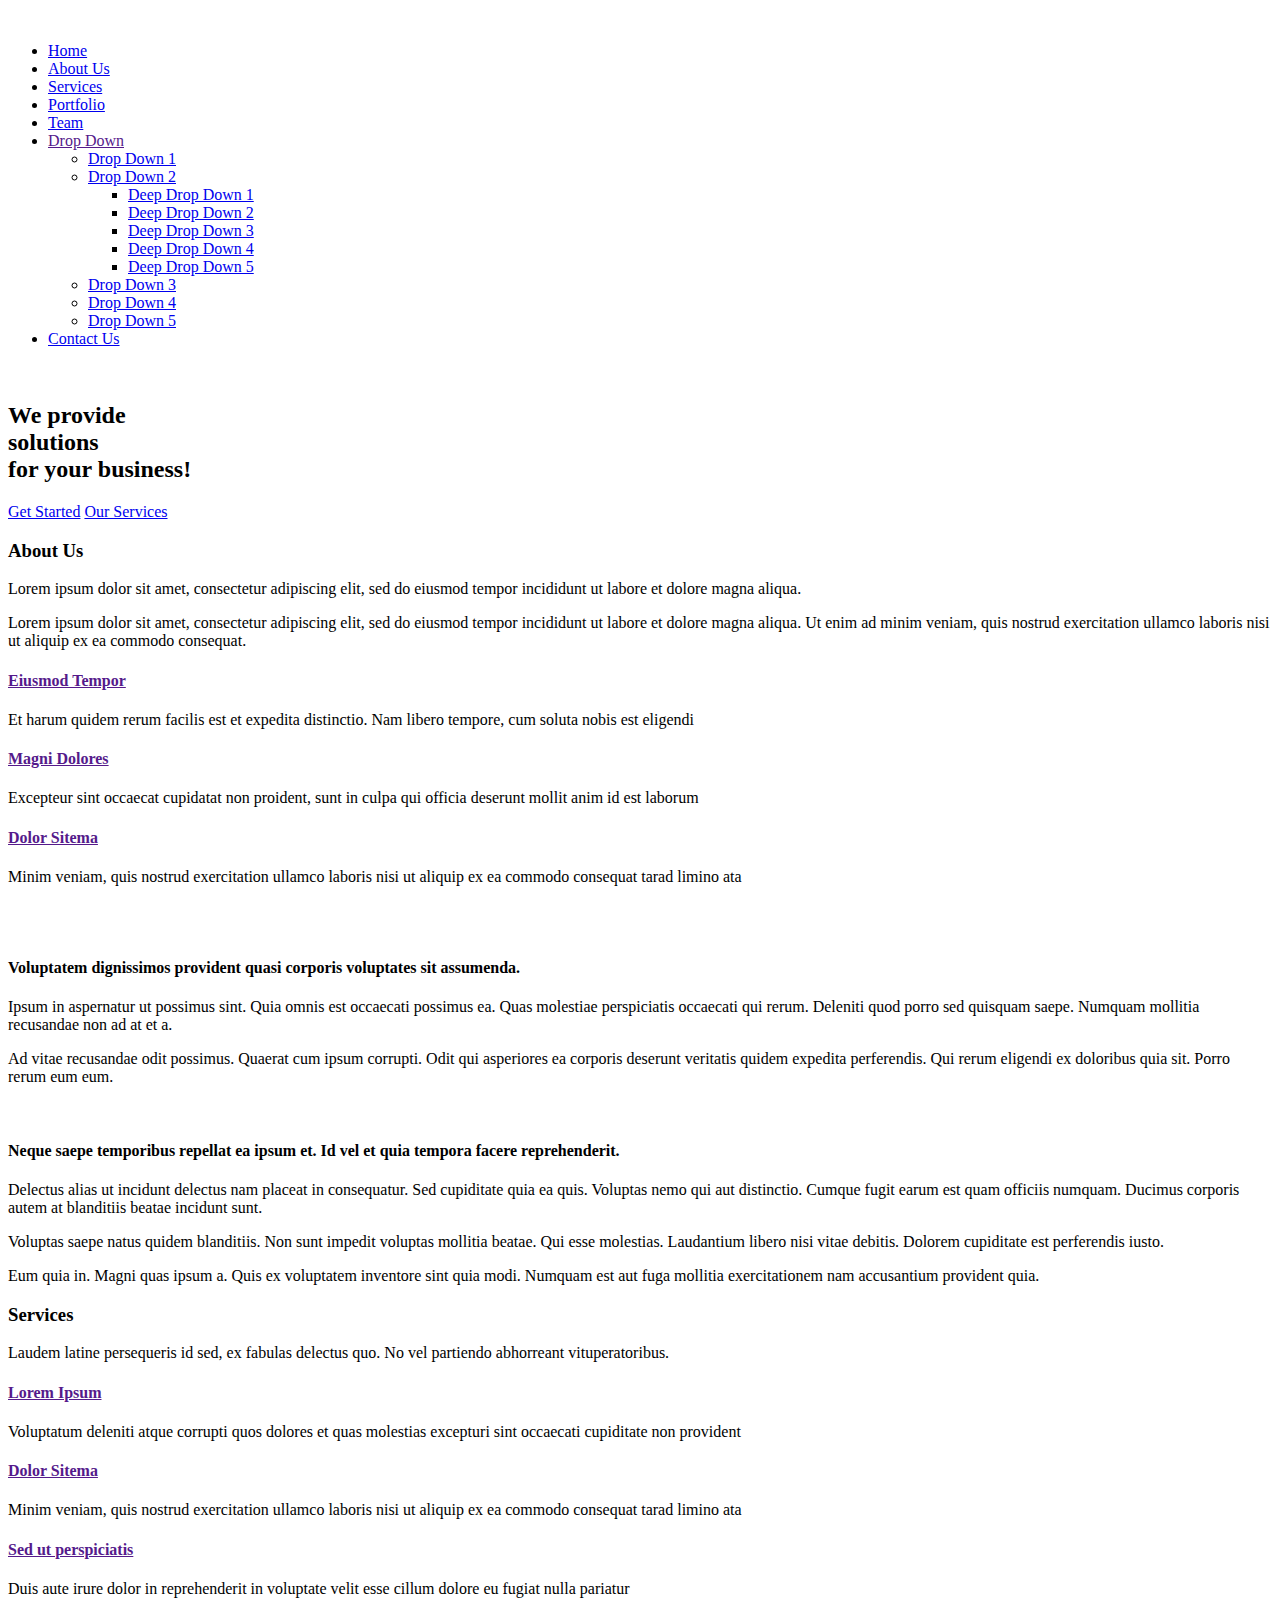
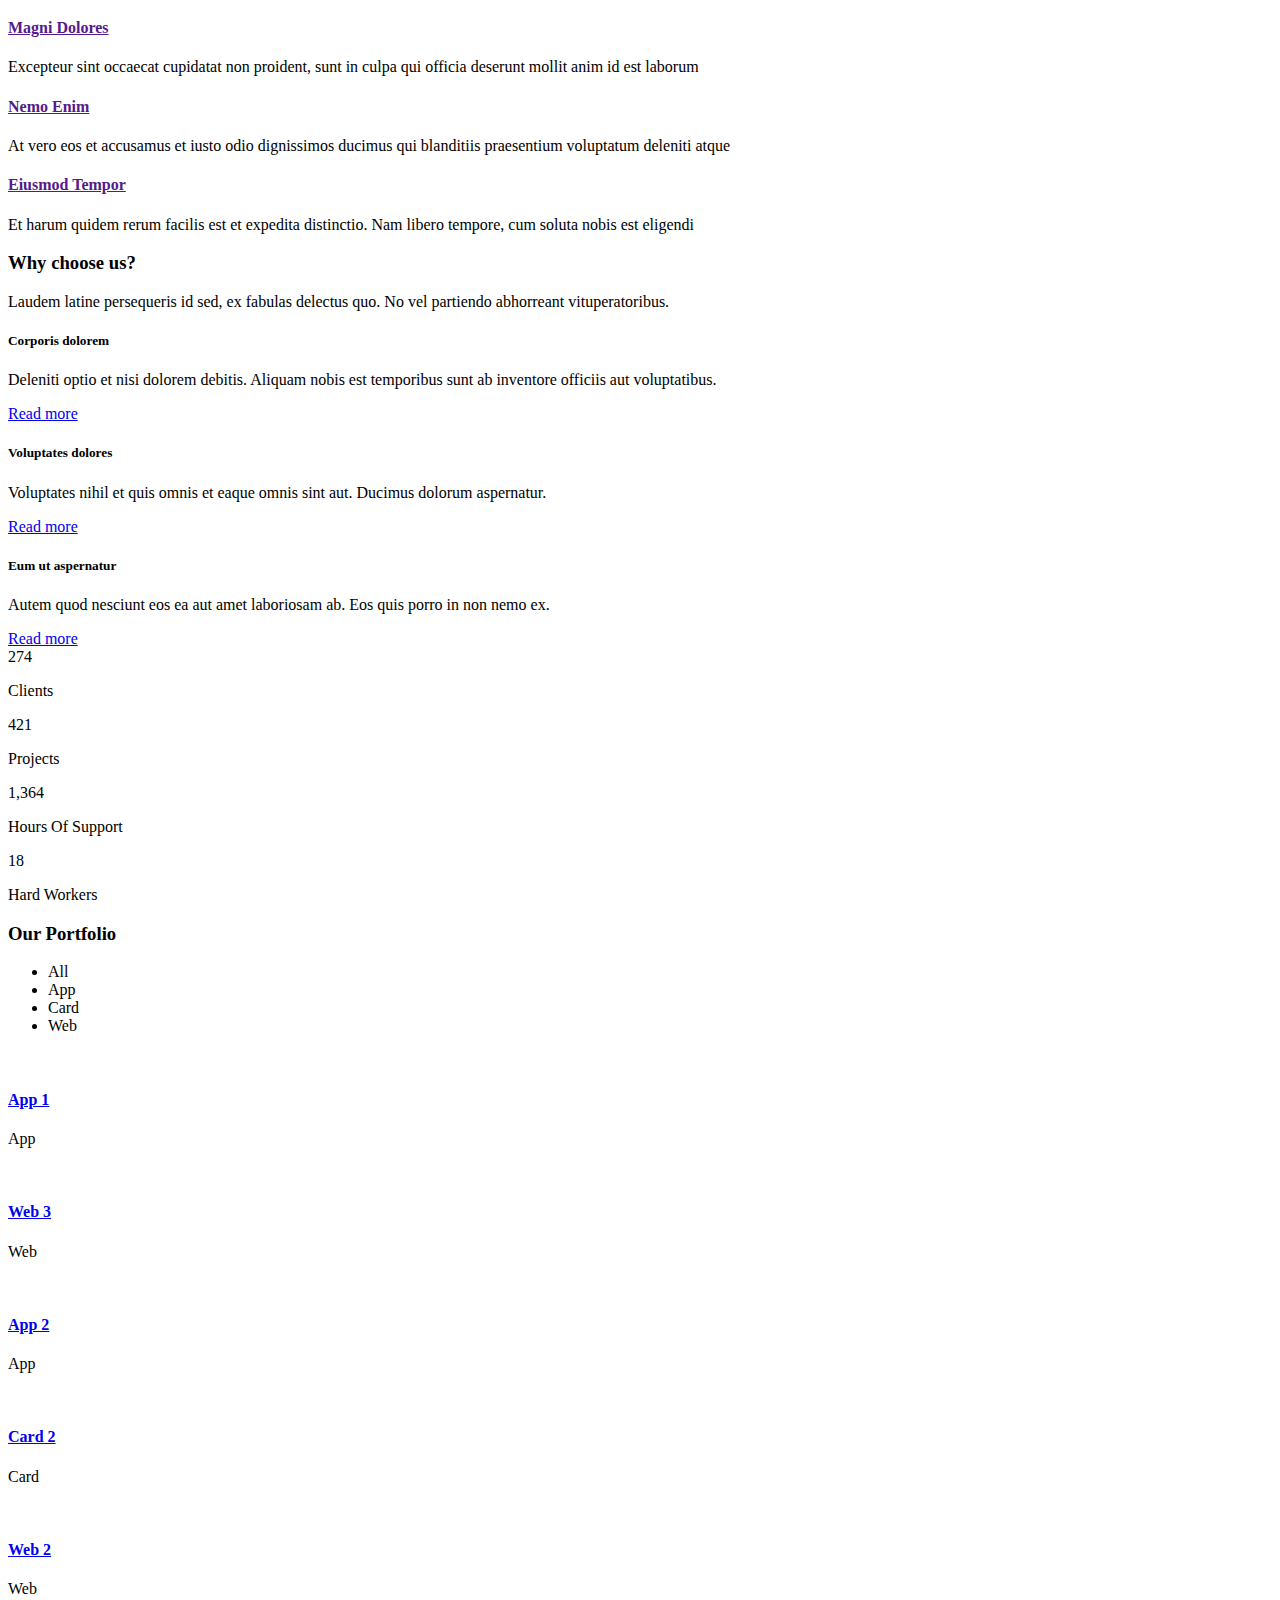
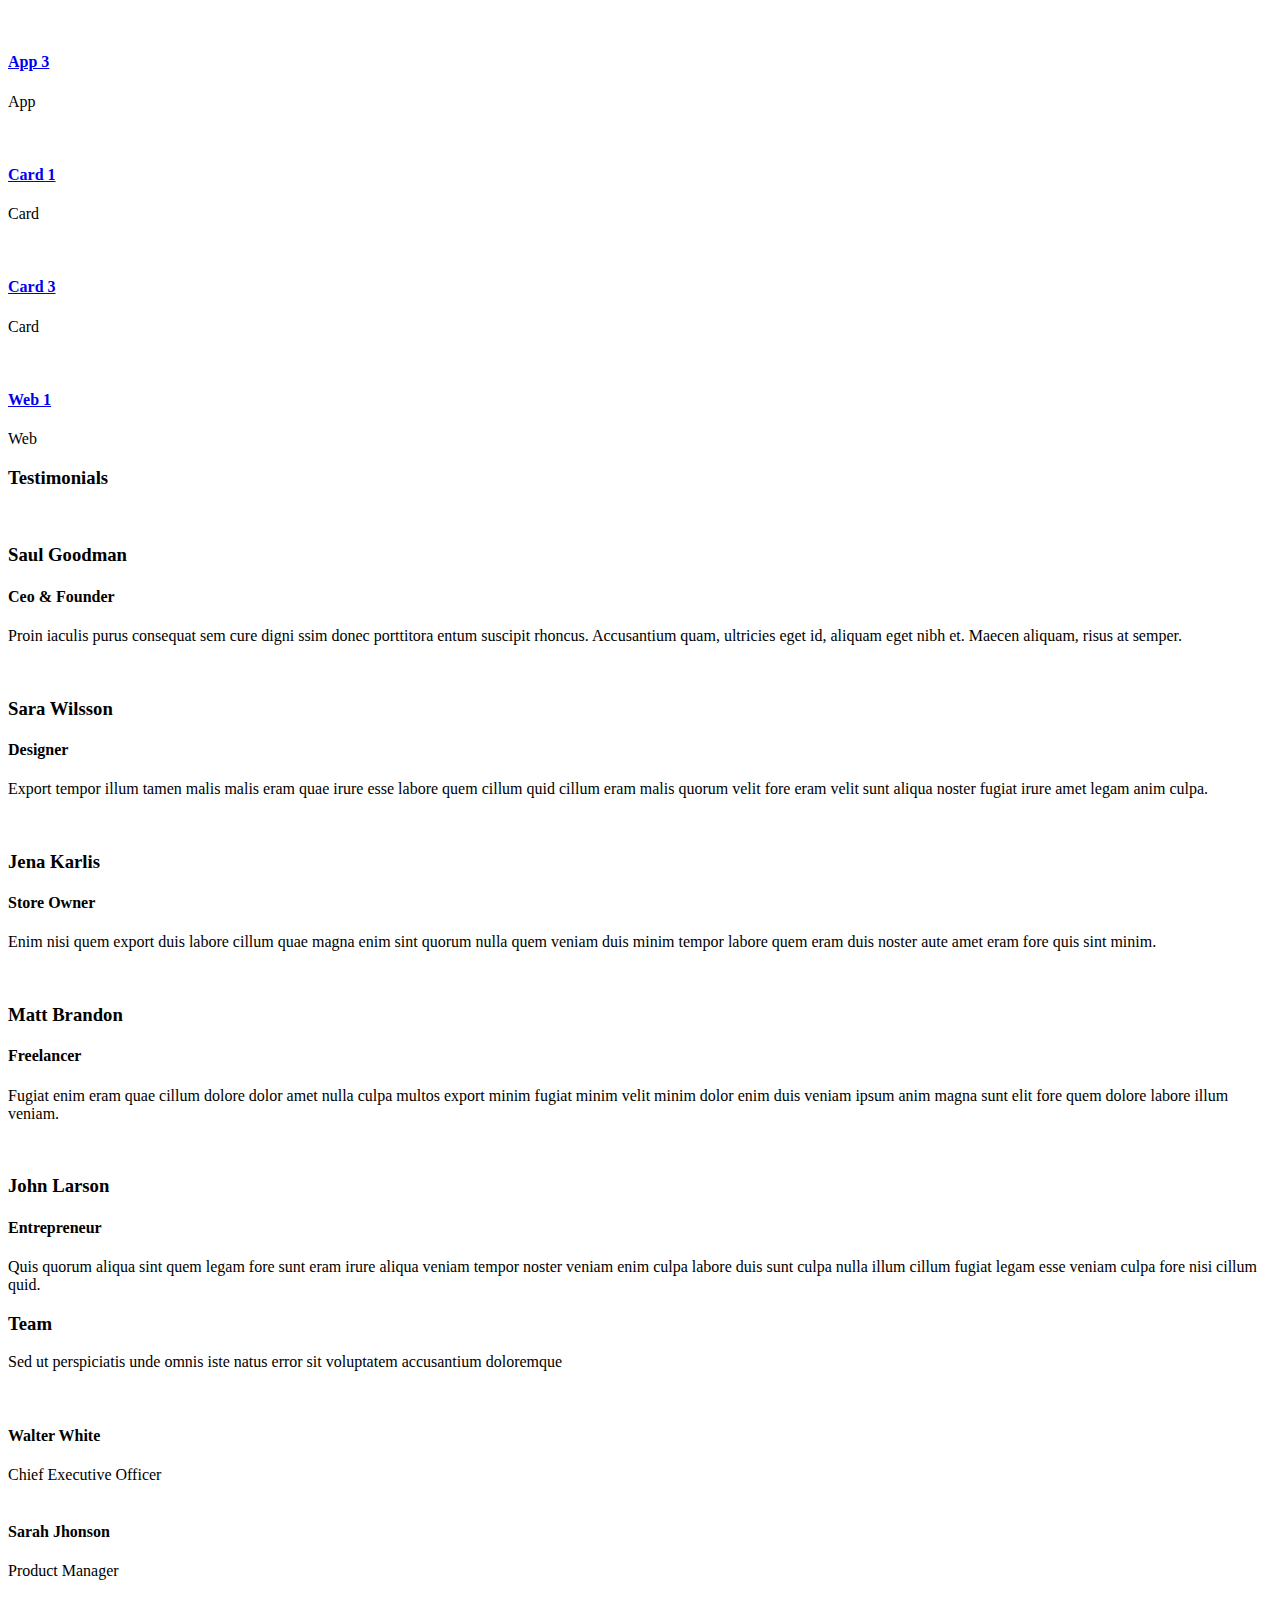
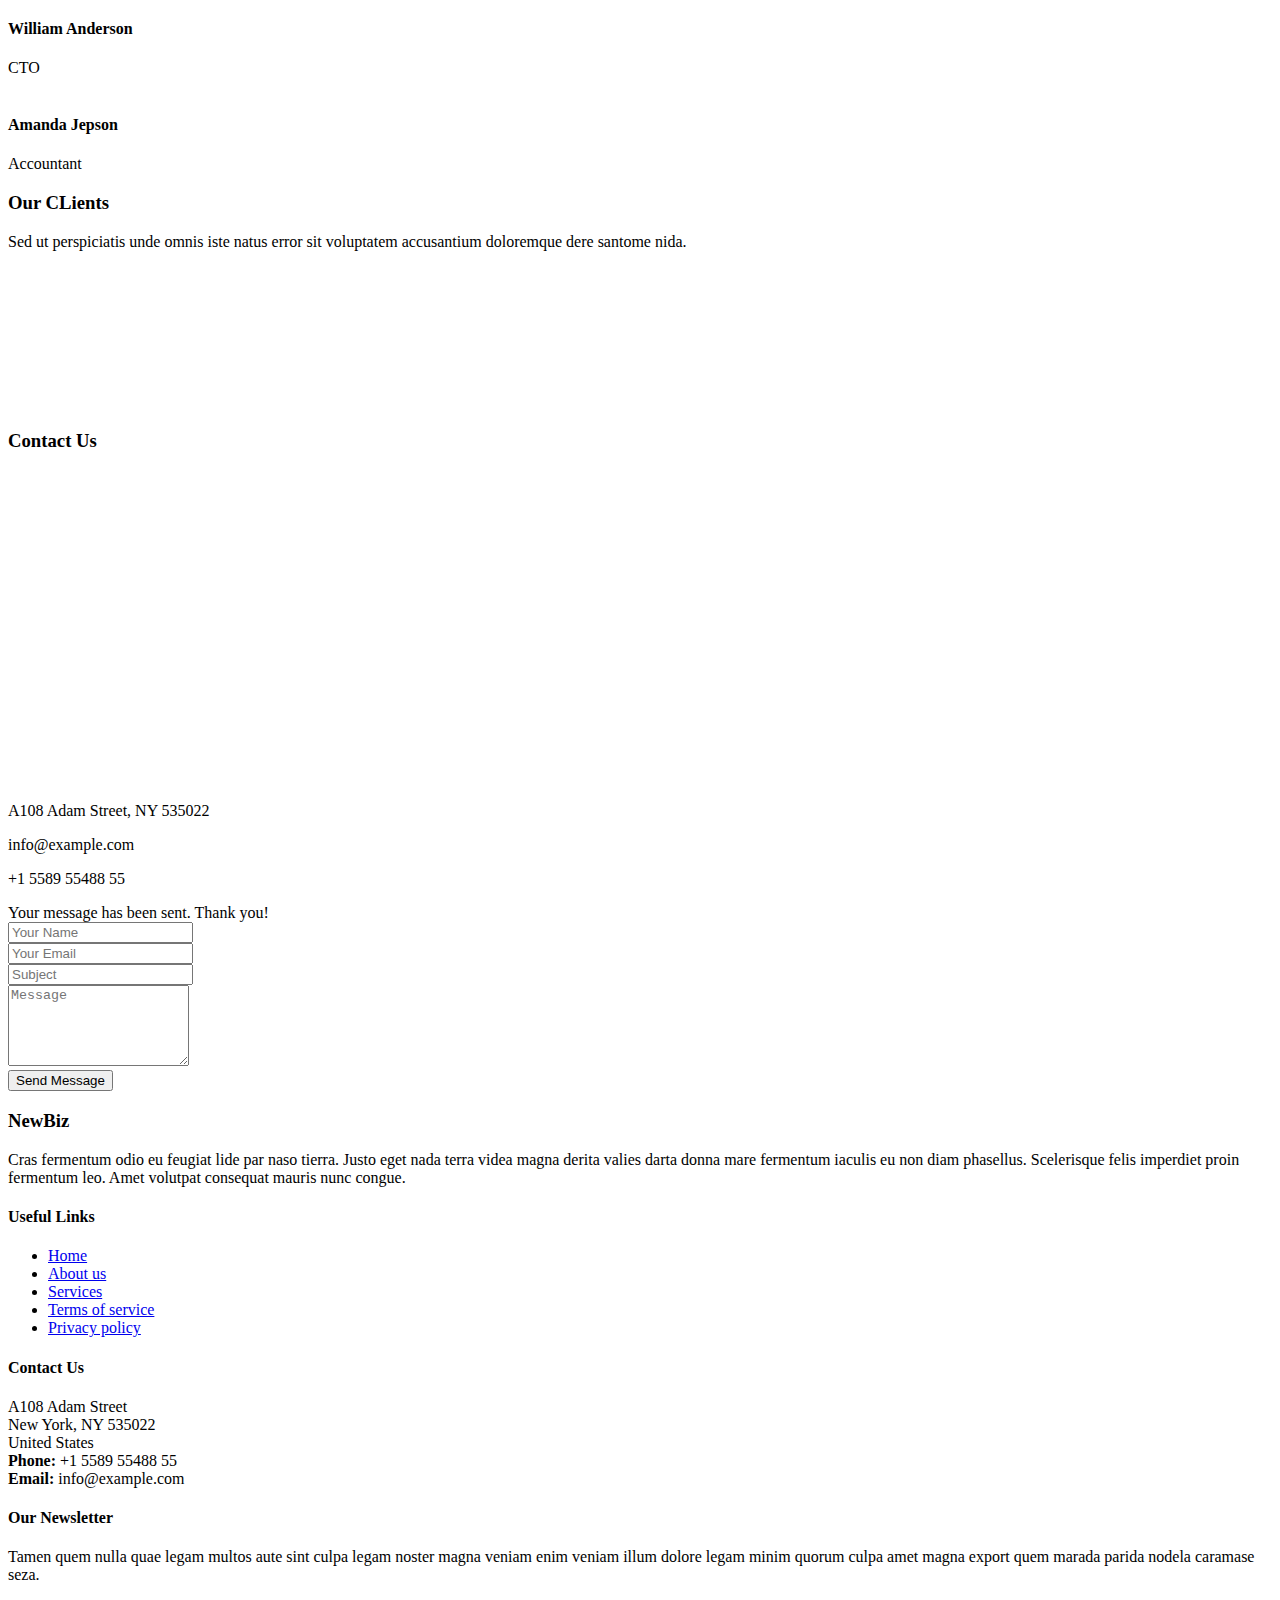
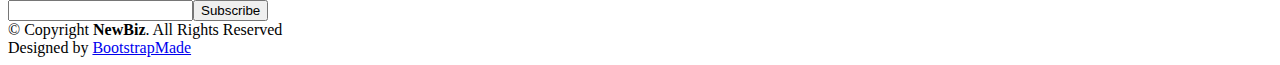
==== index.html @ a24a8873 "first commit" ====
<!DOCTYPE html>
<html lang="en">
<head>
  <meta charset="utf-8">
  <title>NewBiz Bootstrap Template</title>
  <meta content="width=device-width, initial-scale=1.0" name="viewport">
  <meta content="" name="keywords">
  <meta content="" name="description">

  <!-- Favicons -->
  <link href="img/favicon.png" rel="icon">
  <link href="img/apple-touch-icon.png" rel="apple-touch-icon">

  <!-- Google Fonts -->
  <link href="https://fonts.googleapis.com/css?family=Open+Sans:300,300i,400,400i,700,700i|Montserrat:300,400,500,700" rel="stylesheet">

  <!-- Bootstrap CSS File -->
  <link href="lib/bootstrap/css/bootstrap.min.css" rel="stylesheet">

  <!-- Libraries CSS Files -->
  <link href="lib/font-awesome/css/font-awesome.min.css" rel="stylesheet">
  <link href="lib/animate/animate.min.css" rel="stylesheet">
  <link href="lib/ionicons/css/ionicons.min.css" rel="stylesheet">
  <link href="lib/owlcarousel/assets/owl.carousel.min.css" rel="stylesheet">
  <link href="lib/lightbox/css/lightbox.min.css" rel="stylesheet">

  <!-- Main Stylesheet File -->
  <link href="css/style.css" rel="stylesheet">

  <!-- =======================================================
    Theme Name: NewBiz
    Theme URL: https://bootstrapmade.com/newbiz-bootstrap-business-template/
    Author: BootstrapMade.com
    License: https://bootstrapmade.com/license/
  ======================================================= -->
</head>

<body>

  <!--==========================
  Header
  ============================-->
  <header id="header" class="fixed-top">
    <div class="container">

      <div class="logo float-left">
        <!-- Uncomment below if you prefer to use an image logo -->
        <!-- <h1 class="text-light"><a href="#header"><span>NewBiz</span></a></h1> -->
        <a href="#intro" class="scrollto"><img src="img/logo.png" alt="" class="img-fluid"></a>
      </div>

      <nav class="main-nav float-right d-none d-lg-block">
        <ul>
          <li class="active"><a href="#intro">Home</a></li>
          <li><a href="#about">About Us</a></li>
          <li><a href="#services">Services</a></li>
          <li><a href="#portfolio">Portfolio</a></li>
          <li><a href="#team">Team</a></li>
          <li class="drop-down"><a href="">Drop Down</a>
            <ul>
              <li><a href="#">Drop Down 1</a></li>
              <li class="drop-down"><a href="#">Drop Down 2</a>
                <ul>
                  <li><a href="#">Deep Drop Down 1</a></li>
                  <li><a href="#">Deep Drop Down 2</a></li>
                  <li><a href="#">Deep Drop Down 3</a></li>
                  <li><a href="#">Deep Drop Down 4</a></li>
                  <li><a href="#">Deep Drop Down 5</a></li>
                </ul>
              </li>
              <li><a href="#">Drop Down 3</a></li>
              <li><a href="#">Drop Down 4</a></li>
              <li><a href="#">Drop Down 5</a></li>
            </ul>
          </li>
          <li><a href="#contact">Contact Us</a></li>
        </ul>
      </nav><!-- .main-nav -->
      
    </div>
  </header><!-- #header -->

  <!--==========================
    Intro Section
  ============================-->
  <section id="intro" class="clearfix">
    <div class="container">

      <div class="intro-img">
        <img src="img/intro-img.svg" alt="" class="img-fluid">
      </div>

      <div class="intro-info">
        <h2>We provide<br><span>solutions</span><br>for your business!</h2>
        <div>
          <a href="#about" class="btn-get-started scrollto">Get Started</a>
          <a href="#services" class="btn-services scrollto">Our Services</a>
        </div>
      </div>

    </div>
  </section><!-- #intro -->

  <main id="main">

    <!--==========================
      About Us Section
    ============================-->
    <section id="about">
      <div class="container">

        <header class="section-header">
          <h3>About Us</h3>
          <p>Lorem ipsum dolor sit amet, consectetur adipiscing elit, sed do eiusmod tempor incididunt ut labore et dolore magna aliqua.</p>
        </header>

        <div class="row about-container">

          <div class="col-lg-6 content order-lg-1 order-2">
            <p>
              Lorem ipsum dolor sit amet, consectetur adipiscing elit, sed do eiusmod tempor incididunt ut labore et dolore magna aliqua. Ut enim ad minim veniam, quis nostrud exercitation ullamco laboris nisi ut aliquip ex ea commodo consequat.
            </p>

            <div class="icon-box wow fadeInUp">
              <div class="icon"><i class="fa fa-shopping-bag"></i></div>
              <h4 class="title"><a href="">Eiusmod Tempor</a></h4>
              <p class="description">Et harum quidem rerum facilis est et expedita distinctio. Nam libero tempore, cum soluta nobis est eligendi</p>
            </div>

            <div class="icon-box wow fadeInUp" data-wow-delay="0.2s">
              <div class="icon"><i class="fa fa-photo"></i></div>
              <h4 class="title"><a href="">Magni Dolores</a></h4>
              <p class="description">Excepteur sint occaecat cupidatat non proident, sunt in culpa qui officia deserunt mollit anim id est laborum</p>
            </div>

            <div class="icon-box wow fadeInUp" data-wow-delay="0.4s">
              <div class="icon"><i class="fa fa-bar-chart"></i></div>
              <h4 class="title"><a href="">Dolor Sitema</a></h4>
              <p class="description">Minim veniam, quis nostrud exercitation ullamco laboris nisi ut aliquip ex ea commodo consequat tarad limino ata</p>
            </div>

          </div>

          <div class="col-lg-6 background order-lg-2 order-1 wow fadeInUp">
            <img src="img/about-img.svg" class="img-fluid" alt="">
          </div>
        </div>

        <div class="row about-extra">
          <div class="col-lg-6 wow fadeInUp">
            <img src="img/about-extra-1.svg" class="img-fluid" alt="">
          </div>
          <div class="col-lg-6 wow fadeInUp pt-5 pt-lg-0">
            <h4>Voluptatem dignissimos provident quasi corporis voluptates sit assumenda.</h4>
            <p>
              Ipsum in aspernatur ut possimus sint. Quia omnis est occaecati possimus ea. Quas molestiae perspiciatis occaecati qui rerum. Deleniti quod porro sed quisquam saepe. Numquam mollitia recusandae non ad at et a.
            </p>
            <p>
              Ad vitae recusandae odit possimus. Quaerat cum ipsum corrupti. Odit qui asperiores ea corporis deserunt veritatis quidem expedita perferendis. Qui rerum eligendi ex doloribus quia sit. Porro rerum eum eum.
            </p>
          </div>
        </div>

        <div class="row about-extra">
          <div class="col-lg-6 wow fadeInUp order-1 order-lg-2">
            <img src="img/about-extra-2.svg" class="img-fluid" alt="">
          </div>

          <div class="col-lg-6 wow fadeInUp pt-4 pt-lg-0 order-2 order-lg-1">
            <h4>Neque saepe temporibus repellat ea ipsum et. Id vel et quia tempora facere reprehenderit.</h4>
            <p>
             Delectus alias ut incidunt delectus nam placeat in consequatur. Sed cupiditate quia ea quis. Voluptas nemo qui aut distinctio. Cumque fugit earum est quam officiis numquam. Ducimus corporis autem at blanditiis beatae incidunt sunt. 
            </p>
            <p>
              Voluptas saepe natus quidem blanditiis. Non sunt impedit voluptas mollitia beatae. Qui esse molestias. Laudantium libero nisi vitae debitis. Dolorem cupiditate est perferendis iusto.
            </p>
            <p>
              Eum quia in. Magni quas ipsum a. Quis ex voluptatem inventore sint quia modi. Numquam est aut fuga mollitia exercitationem nam accusantium provident quia.
            </p>
          </div>
          
        </div>

      </div>
    </section><!-- #about -->

    <!--==========================
      Services Section
    ============================-->
    <section id="services" class="section-bg">
      <div class="container">

        <header class="section-header">
          <h3>Services</h3>
          <p>Laudem latine persequeris id sed, ex fabulas delectus quo. No vel partiendo abhorreant vituperatoribus.</p>
        </header>

        <div class="row">

          <div class="col-md-6 col-lg-5 offset-lg-1 wow bounceInUp" data-wow-duration="1.4s">
            <div class="box">
              <div class="icon"><i class="ion-ios-analytics-outline" style="color: #ff689b;"></i></div>
              <h4 class="title"><a href="">Lorem Ipsum</a></h4>
              <p class="description">Voluptatum deleniti atque corrupti quos dolores et quas molestias excepturi sint occaecati cupiditate non provident</p>
            </div>
          </div>
          <div class="col-md-6 col-lg-5 wow bounceInUp" data-wow-duration="1.4s">
            <div class="box">
              <div class="icon"><i class="ion-ios-bookmarks-outline" style="color: #e9bf06;"></i></div>
              <h4 class="title"><a href="">Dolor Sitema</a></h4>
              <p class="description">Minim veniam, quis nostrud exercitation ullamco laboris nisi ut aliquip ex ea commodo consequat tarad limino ata</p>
            </div>
          </div>

          <div class="col-md-6 col-lg-5 offset-lg-1 wow bounceInUp" data-wow-delay="0.1s" data-wow-duration="1.4s">
            <div class="box">
              <div class="icon"><i class="ion-ios-paper-outline" style="color: #3fcdc7;"></i></div>
              <h4 class="title"><a href="">Sed ut perspiciatis</a></h4>
              <p class="description">Duis aute irure dolor in reprehenderit in voluptate velit esse cillum dolore eu fugiat nulla pariatur</p>
            </div>
          </div>
          <div class="col-md-6 col-lg-5 wow bounceInUp" data-wow-delay="0.1s" data-wow-duration="1.4s">
            <div class="box">
              <div class="icon"><i class="ion-ios-speedometer-outline" style="color:#41cf2e;"></i></div>
              <h4 class="title"><a href="">Magni Dolores</a></h4>
              <p class="description">Excepteur sint occaecat cupidatat non proident, sunt in culpa qui officia deserunt mollit anim id est laborum</p>
            </div>
          </div>

          <div class="col-md-6 col-lg-5 offset-lg-1 wow bounceInUp" data-wow-delay="0.2s" data-wow-duration="1.4s">
            <div class="box">
              <div class="icon"><i class="ion-ios-world-outline" style="color: #d6ff22;"></i></div>
              <h4 class="title"><a href="">Nemo Enim</a></h4>
              <p class="description">At vero eos et accusamus et iusto odio dignissimos ducimus qui blanditiis praesentium voluptatum deleniti atque</p>
            </div>
          </div>
          <div class="col-md-6 col-lg-5 wow bounceInUp" data-wow-delay="0.2s" data-wow-duration="1.4s">
            <div class="box">
              <div class="icon"><i class="ion-ios-clock-outline" style="color: #4680ff;"></i></div>
              <h4 class="title"><a href="">Eiusmod Tempor</a></h4>
              <p class="description">Et harum quidem rerum facilis est et expedita distinctio. Nam libero tempore, cum soluta nobis est eligendi</p>
            </div>
          </div>

        </div>

      </div>
    </section><!-- #services -->

    <!--==========================
      Why Us Section
    ============================-->
    <section id="why-us" class="wow fadeIn">
      <div class="container">
        <header class="section-header">
          <h3>Why choose us?</h3>
          <p>Laudem latine persequeris id sed, ex fabulas delectus quo. No vel partiendo abhorreant vituperatoribus.</p>
        </header>

        <div class="row row-eq-height justify-content-center">

          <div class="col-lg-4 mb-4">
            <div class="card wow bounceInUp">
                <i class="fa fa-diamond"></i>
              <div class="card-body">
                <h5 class="card-title">Corporis dolorem</h5>
                <p class="card-text">Deleniti optio et nisi dolorem debitis. Aliquam nobis est temporibus sunt ab inventore officiis aut voluptatibus.</p>
                <a href="#" class="readmore">Read more </a>
              </div>
            </div>
          </div>

          <div class="col-lg-4 mb-4">
            <div class="card wow bounceInUp">
                <i class="fa fa-language"></i>
              <div class="card-body">
                <h5 class="card-title">Voluptates dolores</h5>
                <p class="card-text">Voluptates nihil et quis omnis et eaque omnis sint aut. Ducimus dolorum aspernatur.</p>
                <a href="#" class="readmore">Read more </a>
              </div>
            </div>
          </div>

          <div class="col-lg-4 mb-4">
            <div class="card wow bounceInUp">
                <i class="fa fa-object-group"></i>
              <div class="card-body">
                <h5 class="card-title">Eum ut aspernatur</h5>
                <p class="card-text">Autem quod nesciunt eos ea aut amet laboriosam ab. Eos quis porro in non nemo ex. </p>
                <a href="#" class="readmore">Read more </a>
              </div>
            </div>
          </div>

        </div>

        <div class="row counters">

          <div class="col-lg-3 col-6 text-center">
            <span data-toggle="counter-up">274</span>
            <p>Clients</p>
          </div>

          <div class="col-lg-3 col-6 text-center">
            <span data-toggle="counter-up">421</span>
            <p>Projects</p>
          </div>

          <div class="col-lg-3 col-6 text-center">
            <span data-toggle="counter-up">1,364</span>
            <p>Hours Of Support</p>
          </div>

          <div class="col-lg-3 col-6 text-center">
            <span data-toggle="counter-up">18</span>
            <p>Hard Workers</p>
          </div>
  
        </div>

      </div>
    </section>

    <!--==========================
      Portfolio Section
    ============================-->
    <section id="portfolio" class="clearfix">
      <div class="container">

        <header class="section-header">
          <h3 class="section-title">Our Portfolio</h3>
        </header>

        <div class="row">
          <div class="col-lg-12">
            <ul id="portfolio-flters">
              <li data-filter="*" class="filter-active">All</li>
              <li data-filter=".filter-app">App</li>
              <li data-filter=".filter-card">Card</li>
              <li data-filter=".filter-web">Web</li>
            </ul>
          </div>
        </div>

        <div class="row portfolio-container">

          <div class="col-lg-4 col-md-6 portfolio-item filter-app">
            <div class="portfolio-wrap">
              <img src="img/portfolio/app1.jpg" class="img-fluid" alt="">
              <div class="portfolio-info">
                <h4><a href="#">App 1</a></h4>
                <p>App</p>
                <div>
                  <a href="img/portfolio/app1.jpg" data-lightbox="portfolio" data-title="App 1" class="link-preview" title="Preview"><i class="ion ion-eye"></i></a>
                  <a href="#" class="link-details" title="More Details"><i class="ion ion-android-open"></i></a>
                </div>
              </div>
            </div>
          </div>

          <div class="col-lg-4 col-md-6 portfolio-item filter-web" data-wow-delay="0.1s">
            <div class="portfolio-wrap">
              <img src="img/portfolio/web3.jpg" class="img-fluid" alt="">
              <div class="portfolio-info">
                <h4><a href="#">Web 3</a></h4>
                <p>Web</p>
                <div>
                  <a href="img/portfolio/web3.jpg" class="link-preview" data-lightbox="portfolio" data-title="Web 3" title="Preview"><i class="ion ion-eye"></i></a>
                  <a href="#" class="link-details" title="More Details"><i class="ion ion-android-open"></i></a>
                </div>
              </div>
            </div>
          </div>

          <div class="col-lg-4 col-md-6 portfolio-item filter-app" data-wow-delay="0.2s">
            <div class="portfolio-wrap">
              <img src="img/portfolio/app2.jpg" class="img-fluid" alt="">
              <div class="portfolio-info">
                <h4><a href="#">App 2</a></h4>
                <p>App</p>
                <div>
                  <a href="img/portfolio/app2.jpg" class="link-preview" data-lightbox="portfolio" data-title="App 2" title="Preview"><i class="ion ion-eye"></i></a>
                  <a href="#" class="link-details" title="More Details"><i class="ion ion-android-open"></i></a>
                </div>
              </div>
            </div>
          </div>

          <div class="col-lg-4 col-md-6 portfolio-item filter-card">
            <div class="portfolio-wrap">
              <img src="img/portfolio/card2.jpg" class="img-fluid" alt="">
              <div class="portfolio-info">
                <h4><a href="#">Card 2</a></h4>
                <p>Card</p>
                <div>
                  <a href="img/portfolio/card2.jpg" class="link-preview" data-lightbox="portfolio" data-title="Card 2" title="Preview"><i class="ion ion-eye"></i></a>
                  <a href="#" class="link-details" title="More Details"><i class="ion ion-android-open"></i></a>
                </div>
              </div>
            </div>
          </div>

          <div class="col-lg-4 col-md-6 portfolio-item filter-web" data-wow-delay="0.1s">
            <div class="portfolio-wrap">
              <img src="img/portfolio/web2.jpg" class="img-fluid" alt="">
              <div class="portfolio-info">
                <h4><a href="#">Web 2</a></h4>
                <p>Web</p>
                <div>
                  <a href="img/portfolio/web2.jpg" class="link-preview" data-lightbox="portfolio" data-title="Web 2" title="Preview"><i class="ion ion-eye"></i></a>
                  <a href="#" class="link-details" title="More Details"><i class="ion ion-android-open"></i></a>
                </div>
              </div>
            </div>
          </div>

          <div class="col-lg-4 col-md-6 portfolio-item filter-app" data-wow-delay="0.2s">
            <div class="portfolio-wrap">
              <img src="img/portfolio/app3.jpg" class="img-fluid" alt="">
              <div class="portfolio-info">
                <h4><a href="#">App 3</a></h4>
                <p>App</p>
                <div>
                  <a href="img/portfolio/app3.jpg" class="link-preview" data-lightbox="portfolio" data-title="App 3" title="Preview"><i class="ion ion-eye"></i></a>
                  <a href="#" class="link-details" title="More Details"><i class="ion ion-android-open"></i></a>
                </div>
              </div>
            </div>
          </div>

          <div class="col-lg-4 col-md-6 portfolio-item filter-card">
            <div class="portfolio-wrap">
              <img src="img/portfolio/card1.jpg" class="img-fluid" alt="">
              <div class="portfolio-info">
                <h4><a href="#">Card 1</a></h4>
                <p>Card</p>
                <div>
                  <a href="img/portfolio/card1.jpg" class="link-preview" data-lightbox="portfolio" data-title="Card 1" title="Preview"><i class="ion ion-eye"></i></a>
                  <a href="#" class="link-details" title="More Details"><i class="ion ion-android-open"></i></a>
                </div>
              </div>
            </div>
          </div>

          <div class="col-lg-4 col-md-6 portfolio-item filter-card" data-wow-delay="0.1s">
            <div class="portfolio-wrap">
              <img src="img/portfolio/card3.jpg" class="img-fluid" alt="">
              <div class="portfolio-info">
                <h4><a href="#">Card 3</a></h4>
                <p>Card</p>
                <div>
                  <a href="img/portfolio/card3.jpg" class="link-preview" data-lightbox="portfolio" data-title="Card 3" title="Preview"><i class="ion ion-eye"></i></a>
                  <a href="#" class="link-details" title="More Details"><i class="ion ion-android-open"></i></a>
                </div>
              </div>
            </div>
          </div>

          <div class="col-lg-4 col-md-6 portfolio-item filter-web" data-wow-delay="0.2s">
            <div class="portfolio-wrap">
              <img src="img/portfolio/web1.jpg" class="img-fluid" alt="">
              <div class="portfolio-info">
                <h4><a href="#">Web 1</a></h4>
                <p>Web</p>
                <div>
                  <a href="img/portfolio/web1.jpg" class="link-preview" data-lightbox="portfolio" data-title="Web 1" title="Preview"><i class="ion ion-eye"></i></a>
                  <a href="#" class="link-details" title="More Details"><i class="ion ion-android-open"></i></a>
                </div>
              </div>
            </div>
          </div>

        </div>

      </div>
    </section><!-- #portfolio -->

    <!--==========================
      Clients Section
    ============================-->
    <section id="testimonials" class="section-bg">
      <div class="container">

        <header class="section-header">
          <h3>Testimonials</h3>
        </header>

        <div class="row justify-content-center">
          <div class="col-lg-8">

            <div class="owl-carousel testimonials-carousel wow fadeInUp">
    
              <div class="testimonial-item">
                <img src="img/testimonial-1.jpg" class="testimonial-img" alt="">
                <h3>Saul Goodman</h3>
                <h4>Ceo &amp; Founder</h4>
                <p>
                  Proin iaculis purus consequat sem cure digni ssim donec porttitora entum suscipit rhoncus. Accusantium quam, ultricies eget id, aliquam eget nibh et. Maecen aliquam, risus at semper.
                </p>
              </div>
    
              <div class="testimonial-item">
                <img src="img/testimonial-2.jpg" class="testimonial-img" alt="">
                <h3>Sara Wilsson</h3>
                <h4>Designer</h4>
                <p>
                  Export tempor illum tamen malis malis eram quae irure esse labore quem cillum quid cillum eram malis quorum velit fore eram velit sunt aliqua noster fugiat irure amet legam anim culpa.
                </p>
              </div>
    
              <div class="testimonial-item">
                <img src="img/testimonial-3.jpg" class="testimonial-img" alt="">
                <h3>Jena Karlis</h3>
                <h4>Store Owner</h4>
                <p>
                  Enim nisi quem export duis labore cillum quae magna enim sint quorum nulla quem veniam duis minim tempor labore quem eram duis noster aute amet eram fore quis sint minim.
                </p>
              </div>
    
              <div class="testimonial-item">
                <img src="img/testimonial-4.jpg" class="testimonial-img" alt="">
                <h3>Matt Brandon</h3>
                <h4>Freelancer</h4>
                <p>
                  Fugiat enim eram quae cillum dolore dolor amet nulla culpa multos export minim fugiat minim velit minim dolor enim duis veniam ipsum anim magna sunt elit fore quem dolore labore illum veniam.
                </p>
              </div>
    
              <div class="testimonial-item">
                <img src="img/testimonial-5.jpg" class="testimonial-img" alt="">
                <h3>John Larson</h3>
                <h4>Entrepreneur</h4>
                <p>
                  Quis quorum aliqua sint quem legam fore sunt eram irure aliqua veniam tempor noster veniam enim culpa labore duis sunt culpa nulla illum cillum fugiat legam esse veniam culpa fore nisi cillum quid.
                </p>
              </div>

            </div>

          </div>
        </div>


      </div>
    </section><!-- #testimonials -->

    <!--==========================
      Team Section
    ============================-->
    <section id="team">
      <div class="container">
        <div class="section-header">
          <h3>Team</h3>
          <p>Sed ut perspiciatis unde omnis iste natus error sit voluptatem accusantium doloremque</p>
        </div>

        <div class="row">

          <div class="col-lg-3 col-md-6 wow fadeInUp">
            <div class="member">
              <img src="img/team-1.jpg" class="img-fluid" alt="">
              <div class="member-info">
                <div class="member-info-content">
                  <h4>Walter White</h4>
                  <span>Chief Executive Officer</span>
                  <div class="social">
                    <a href=""><i class="fa fa-twitter"></i></a>
                    <a href=""><i class="fa fa-facebook"></i></a>
                    <a href=""><i class="fa fa-google-plus"></i></a>
                    <a href=""><i class="fa fa-linkedin"></i></a>
                  </div>
                </div>
              </div>
            </div>
          </div>

          <div class="col-lg-3 col-md-6 wow fadeInUp" data-wow-delay="0.1s">
            <div class="member">
              <img src="img/team-2.jpg" class="img-fluid" alt="">
              <div class="member-info">
                <div class="member-info-content">
                  <h4>Sarah Jhonson</h4>
                  <span>Product Manager</span>
                  <div class="social">
                    <a href=""><i class="fa fa-twitter"></i></a>
                    <a href=""><i class="fa fa-facebook"></i></a>
                    <a href=""><i class="fa fa-google-plus"></i></a>
                    <a href=""><i class="fa fa-linkedin"></i></a>
                  </div>
                </div>
              </div>
            </div>
          </div>

          <div class="col-lg-3 col-md-6 wow fadeInUp" data-wow-delay="0.2s">
            <div class="member">
              <img src="img/team-3.jpg" class="img-fluid" alt="">
              <div class="member-info">
                <div class="member-info-content">
                  <h4>William Anderson</h4>
                  <span>CTO</span>
                  <div class="social">
                    <a href=""><i class="fa fa-twitter"></i></a>
                    <a href=""><i class="fa fa-facebook"></i></a>
                    <a href=""><i class="fa fa-google-plus"></i></a>
                    <a href=""><i class="fa fa-linkedin"></i></a>
                  </div>
                </div>
              </div>
            </div>
          </div>

          <div class="col-lg-3 col-md-6 wow fadeInUp" data-wow-delay="0.3s">
            <div class="member">
              <img src="img/team-4.jpg" class="img-fluid" alt="">
              <div class="member-info">
                <div class="member-info-content">
                  <h4>Amanda Jepson</h4>
                  <span>Accountant</span>
                  <div class="social">
                    <a href=""><i class="fa fa-twitter"></i></a>
                    <a href=""><i class="fa fa-facebook"></i></a>
                    <a href=""><i class="fa fa-google-plus"></i></a>
                    <a href=""><i class="fa fa-linkedin"></i></a>
                  </div>
                </div>
              </div>
            </div>
          </div>

        </div>

      </div>
    </section><!-- #team -->

    <!--==========================
      Clients Section
    ============================-->
    <section id="clients" class="section-bg">

      <div class="container">

        <div class="section-header">
          <h3>Our CLients</h3>
          <p>Sed ut perspiciatis unde omnis iste natus error sit voluptatem accusantium doloremque dere santome nida.</p>
        </div>

        <div class="row no-gutters clients-wrap clearfix wow fadeInUp">

          <div class="col-lg-3 col-md-4 col-xs-6">
            <div class="client-logo">
              <img src="img/clients/client-1.png" class="img-fluid" alt="">
            </div>
          </div>
          
          <div class="col-lg-3 col-md-4 col-xs-6">
            <div class="client-logo">
              <img src="img/clients/client-2.png" class="img-fluid" alt="">
            </div>
          </div>
        
          <div class="col-lg-3 col-md-4 col-xs-6">
            <div class="client-logo">
              <img src="img/clients/client-3.png" class="img-fluid" alt="">
            </div>
          </div>
          
          <div class="col-lg-3 col-md-4 col-xs-6">
            <div class="client-logo">
              <img src="img/clients/client-4.png" class="img-fluid" alt="">
            </div>
          </div>
          
          <div class="col-lg-3 col-md-4 col-xs-6">
            <div class="client-logo">
              <img src="img/clients/client-5.png" class="img-fluid" alt="">
            </div>
          </div>
        
          <div class="col-lg-3 col-md-4 col-xs-6">
            <div class="client-logo">
              <img src="img/clients/client-6.png" class="img-fluid" alt="">
            </div>
          </div>
          
          <div class="col-lg-3 col-md-4 col-xs-6">
            <div class="client-logo">
              <img src="img/clients/client-7.png" class="img-fluid" alt="">
            </div>
          </div>
          
          <div class="col-lg-3 col-md-4 col-xs-6">
            <div class="client-logo">
              <img src="img/clients/client-8.png" class="img-fluid" alt="">
            </div>
          </div>

        </div>

      </div>

    </section>

    <!--==========================
      Contact Section
    ============================-->
    <section id="contact">
      <div class="container-fluid">

        <div class="section-header">
          <h3>Contact Us</h3>
        </div>

        <div class="row wow fadeInUp">

          <div class="col-lg-6">
            <div class="map mb-4 mb-lg-0">
              <iframe src="https://www.google.com/maps/embed?pb=!1m14!1m8!1m3!1d12097.433213460943!2d-74.0062269!3d40.7101282!3m2!1i1024!2i768!4f13.1!3m3!1m2!1s0x0%3A0xb89d1fe6bc499443!2sDowntown+Conference+Center!5e0!3m2!1smk!2sbg!4v1539943755621" frameborder="0" style="border:0; width: 100%; height: 312px;" allowfullscreen></iframe>
            </div>
          </div>

          <div class="col-lg-6">
            <div class="row">
              <div class="col-md-5 info">
                <i class="ion-ios-location-outline"></i>
                <p>A108 Adam Street, NY 535022</p>
              </div>
              <div class="col-md-4 info">
                <i class="ion-ios-email-outline"></i>
                <p>info@example.com</p>
              </div>
              <div class="col-md-3 info">
                <i class="ion-ios-telephone-outline"></i>
                <p>+1 5589 55488 55</p>
              </div>
            </div>

            <div class="form">
              <div id="sendmessage">Your message has been sent. Thank you!</div>
              <div id="errormessage"></div>
              <form action="" method="post" role="form" class="contactForm">
                <div class="form-row">
                  <div class="form-group col-lg-6">
                    <input type="text" name="name" class="form-control" id="name" placeholder="Your Name" data-rule="minlen:4" data-msg="Please enter at least 4 chars" />
                    <div class="validation"></div>
                  </div>
                  <div class="form-group col-lg-6">
                    <input type="email" class="form-control" name="email" id="email" placeholder="Your Email" data-rule="email" data-msg="Please enter a valid email" />
                    <div class="validation"></div>
                  </div>
                </div>
                <div class="form-group">
                  <input type="text" class="form-control" name="subject" id="subject" placeholder="Subject" data-rule="minlen:4" data-msg="Please enter at least 8 chars of subject" />
                  <div class="validation"></div>
                </div>
                <div class="form-group">
                  <textarea class="form-control" name="message" rows="5" data-rule="required" data-msg="Please write something for us" placeholder="Message"></textarea>
                  <div class="validation"></div>
                </div>
                <div class="text-center"><button type="submit" title="Send Message">Send Message</button></div>
              </form>
            </div>
          </div>

        </div>

      </div>
    </section><!-- #contact -->

  </main>

  <!--==========================
    Footer
  ============================-->
  <footer id="footer">
    <div class="footer-top">
      <div class="container">
        <div class="row">

          <div class="col-lg-4 col-md-6 footer-info">
            <h3>NewBiz</h3>
            <p>Cras fermentum odio eu feugiat lide par naso tierra. Justo eget nada terra videa magna derita valies darta donna mare fermentum iaculis eu non diam phasellus. Scelerisque felis imperdiet proin fermentum leo. Amet volutpat consequat mauris nunc congue.</p>
          </div>

          <div class="col-lg-2 col-md-6 footer-links">
            <h4>Useful Links</h4>
            <ul>
              <li><a href="#">Home</a></li>
              <li><a href="#">About us</a></li>
              <li><a href="#">Services</a></li>
              <li><a href="#">Terms of service</a></li>
              <li><a href="#">Privacy policy</a></li>
            </ul>
          </div>

          <div class="col-lg-3 col-md-6 footer-contact">
            <h4>Contact Us</h4>
            <p>
              A108 Adam Street <br>
              New York, NY 535022<br>
              United States <br>
              <strong>Phone:</strong> +1 5589 55488 55<br>
              <strong>Email:</strong> info@example.com<br>
            </p>

            <div class="social-links">
              <a href="#" class="twitter"><i class="fa fa-twitter"></i></a>
              <a href="#" class="facebook"><i class="fa fa-facebook"></i></a>
              <a href="#" class="instagram"><i class="fa fa-instagram"></i></a>
              <a href="#" class="google-plus"><i class="fa fa-google-plus"></i></a>
              <a href="#" class="linkedin"><i class="fa fa-linkedin"></i></a>
            </div>

          </div>

          <div class="col-lg-3 col-md-6 footer-newsletter">
            <h4>Our Newsletter</h4>
            <p>Tamen quem nulla quae legam multos aute sint culpa legam noster magna veniam enim veniam illum dolore legam minim quorum culpa amet magna export quem marada parida nodela caramase seza.</p>
            <form action="" method="post">
              <input type="email" name="email"><input type="submit"  value="Subscribe">
            </form>
          </div>

        </div>
      </div>
    </div>

    <div class="container">
      <div class="copyright">
        &copy; Copyright <strong>NewBiz</strong>. All Rights Reserved
      </div>
      <div class="credits">
        <!--
          All the links in the footer should remain intact.
          You can delete the links only if you purchased the pro version.
          Licensing information: https://bootstrapmade.com/license/
          Purchase the pro version with working PHP/AJAX contact form: https://bootstrapmade.com/buy/?theme=NewBiz
        -->
        Designed by <a href="https://bootstrapmade.com/">BootstrapMade</a>
      </div>
    </div>
  </footer><!-- #footer -->

  <a href="#" class="back-to-top"><i class="fa fa-chevron-up"></i></a>
  <!-- Uncomment below i you want to use a preloader -->
  <!-- <div id="preloader"></div> -->

  <!-- JavaScript Libraries -->
  <script src="lib/jquery/jquery.min.js"></script>
  <script src="lib/jquery/jquery-migrate.min.js"></script>
  <script src="lib/bootstrap/js/bootstrap.bundle.min.js"></script>
  <script src="lib/easing/easing.min.js"></script>
  <script src="lib/mobile-nav/mobile-nav.js"></script>
  <script src="lib/wow/wow.min.js"></script>
  <script src="lib/waypoints/waypoints.min.js"></script>
  <script src="lib/counterup/counterup.min.js"></script>
  <script src="lib/owlcarousel/owl.carousel.min.js"></script>
  <script src="lib/isotope/isotope.pkgd.min.js"></script>
  <script src="lib/lightbox/js/lightbox.min.js"></script>
  <!-- Contact Form JavaScript File -->
  <script src="contactform/contactform.js"></script>

  <!-- Template Main Javascript File -->
  <script src="js/main.js"></script>

</body>
</html>
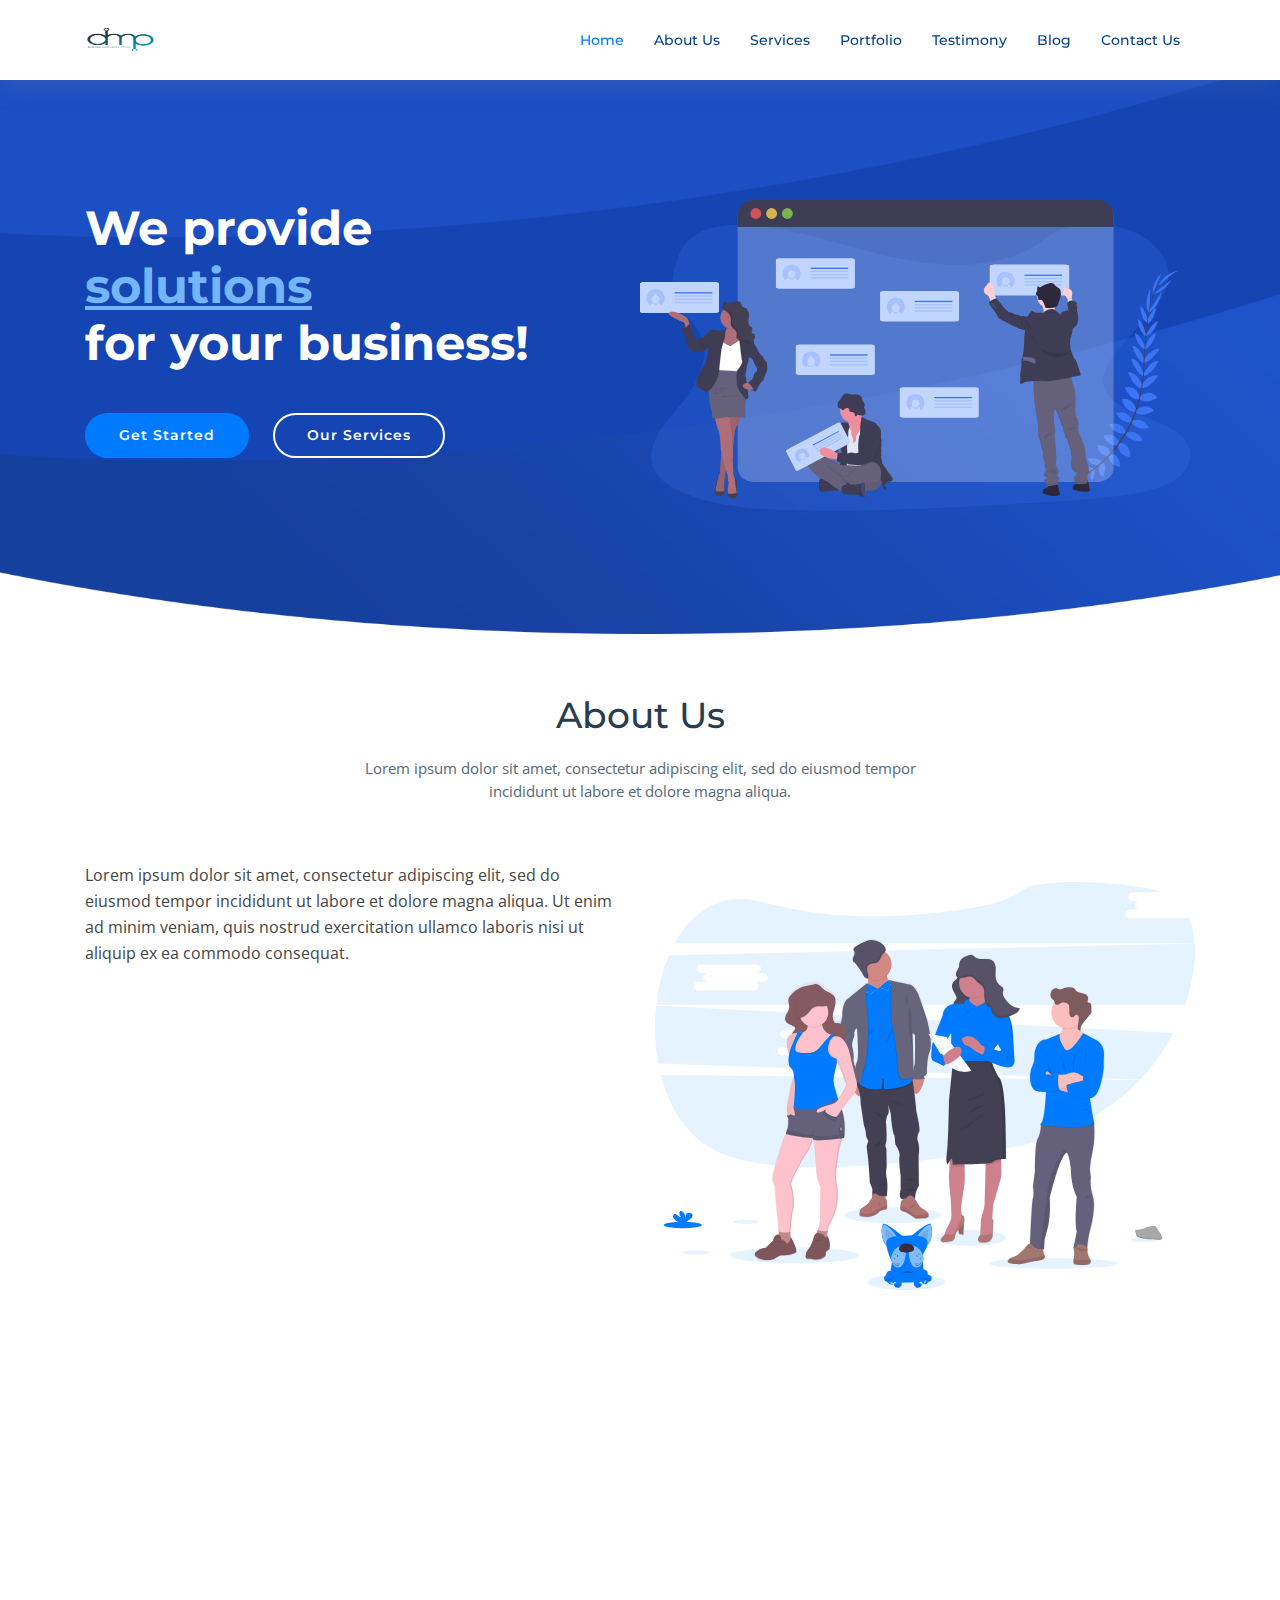
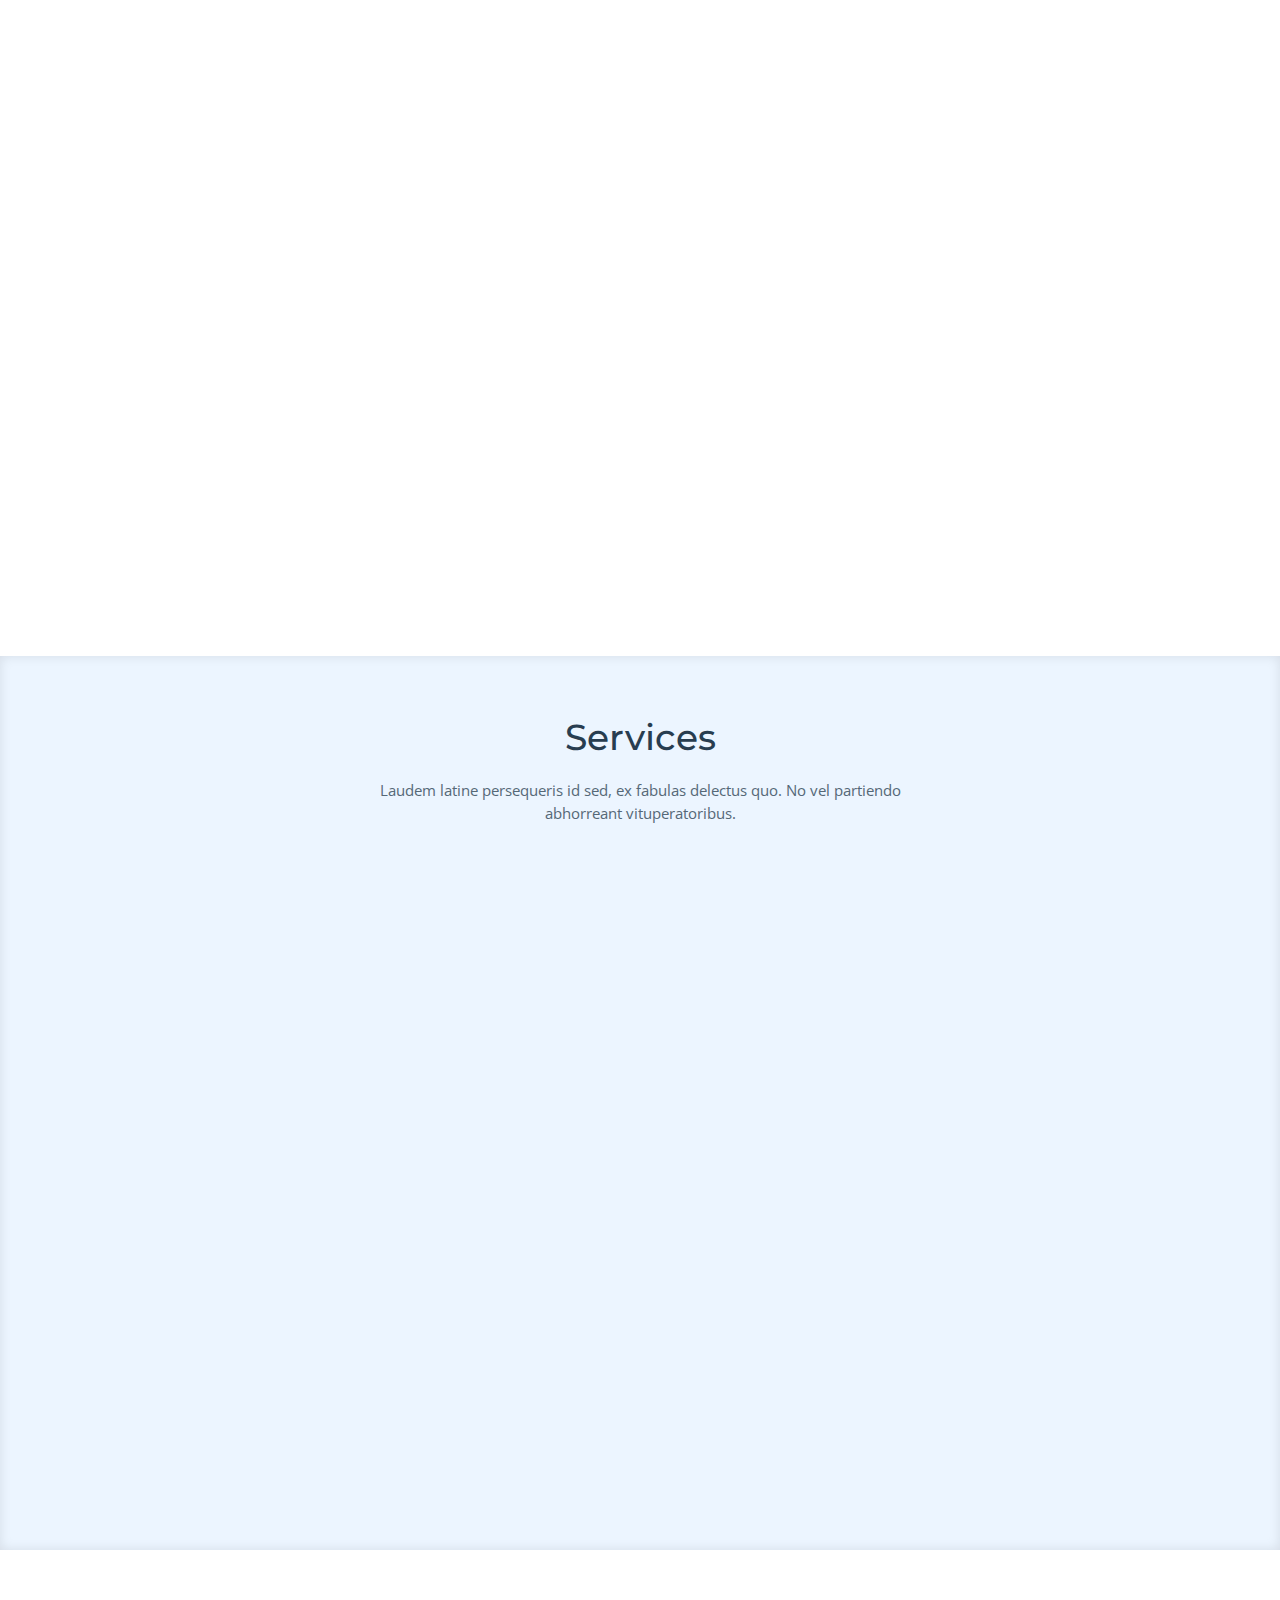
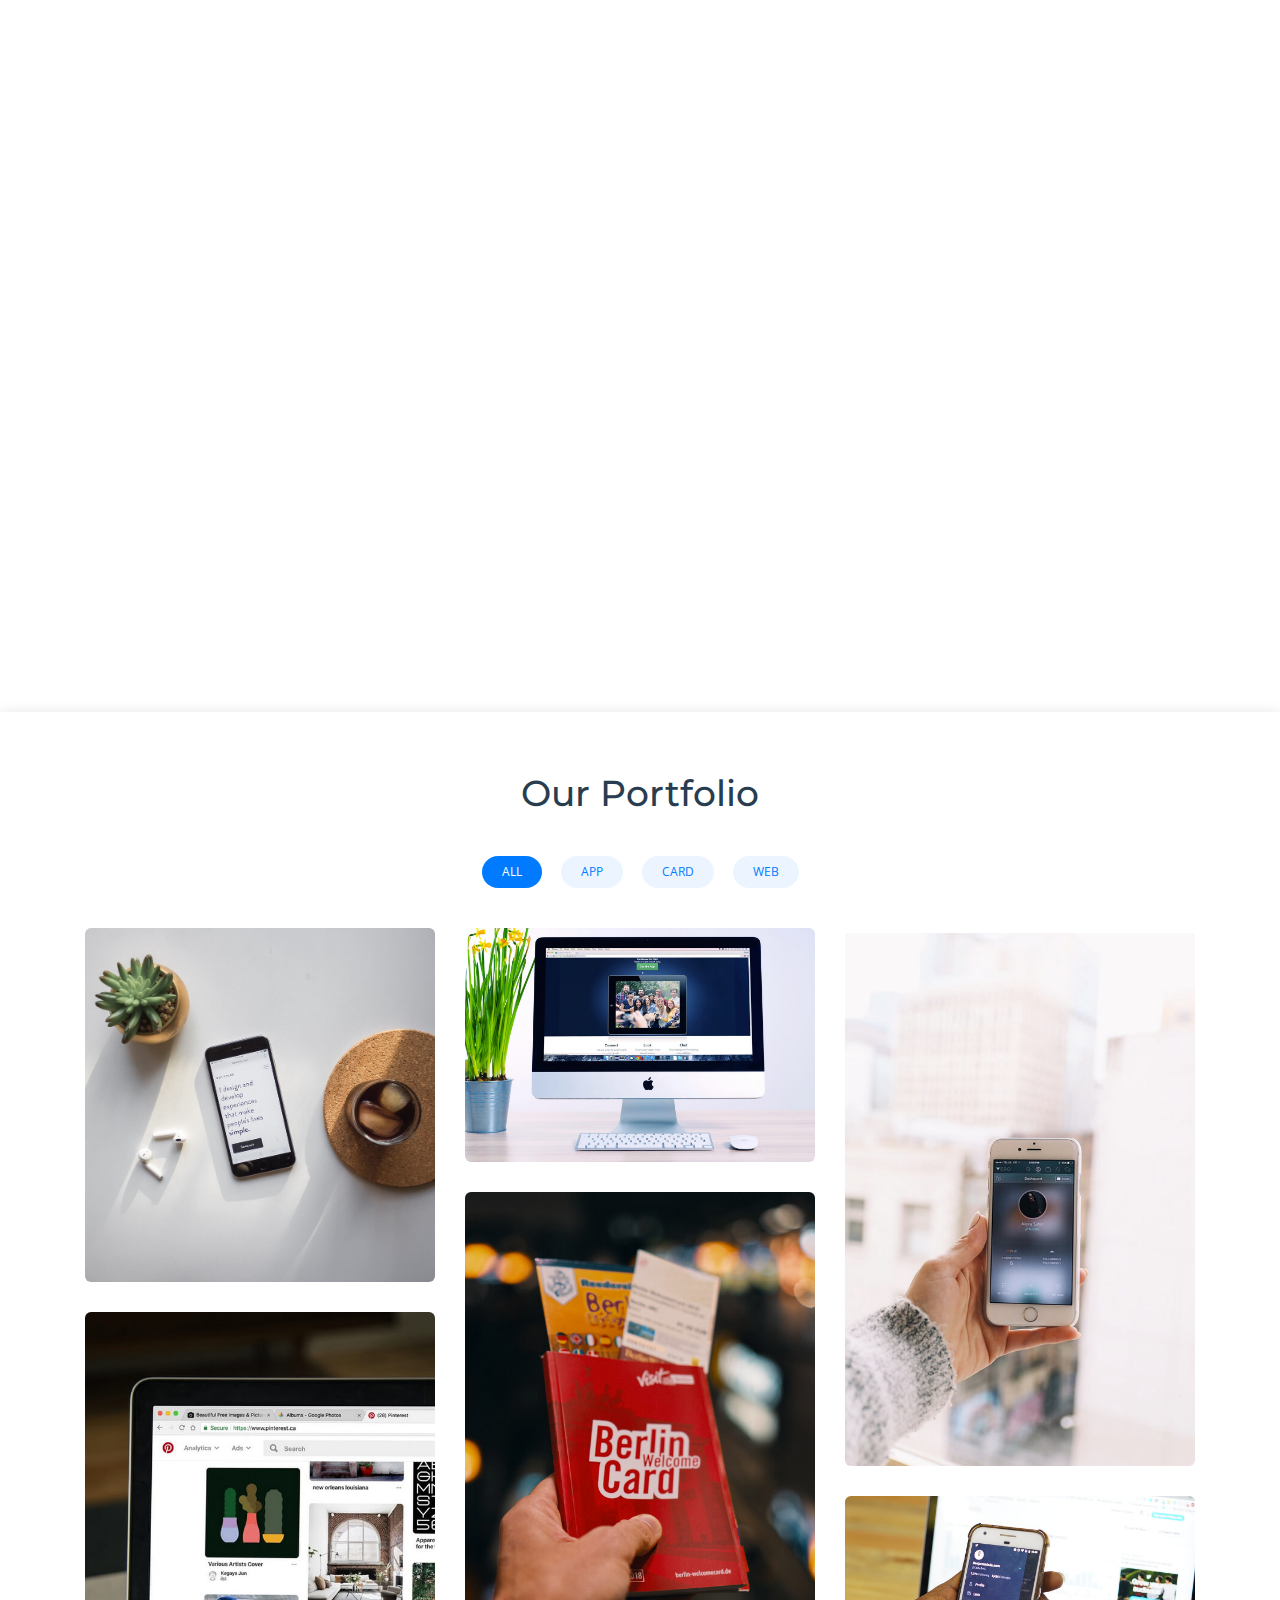
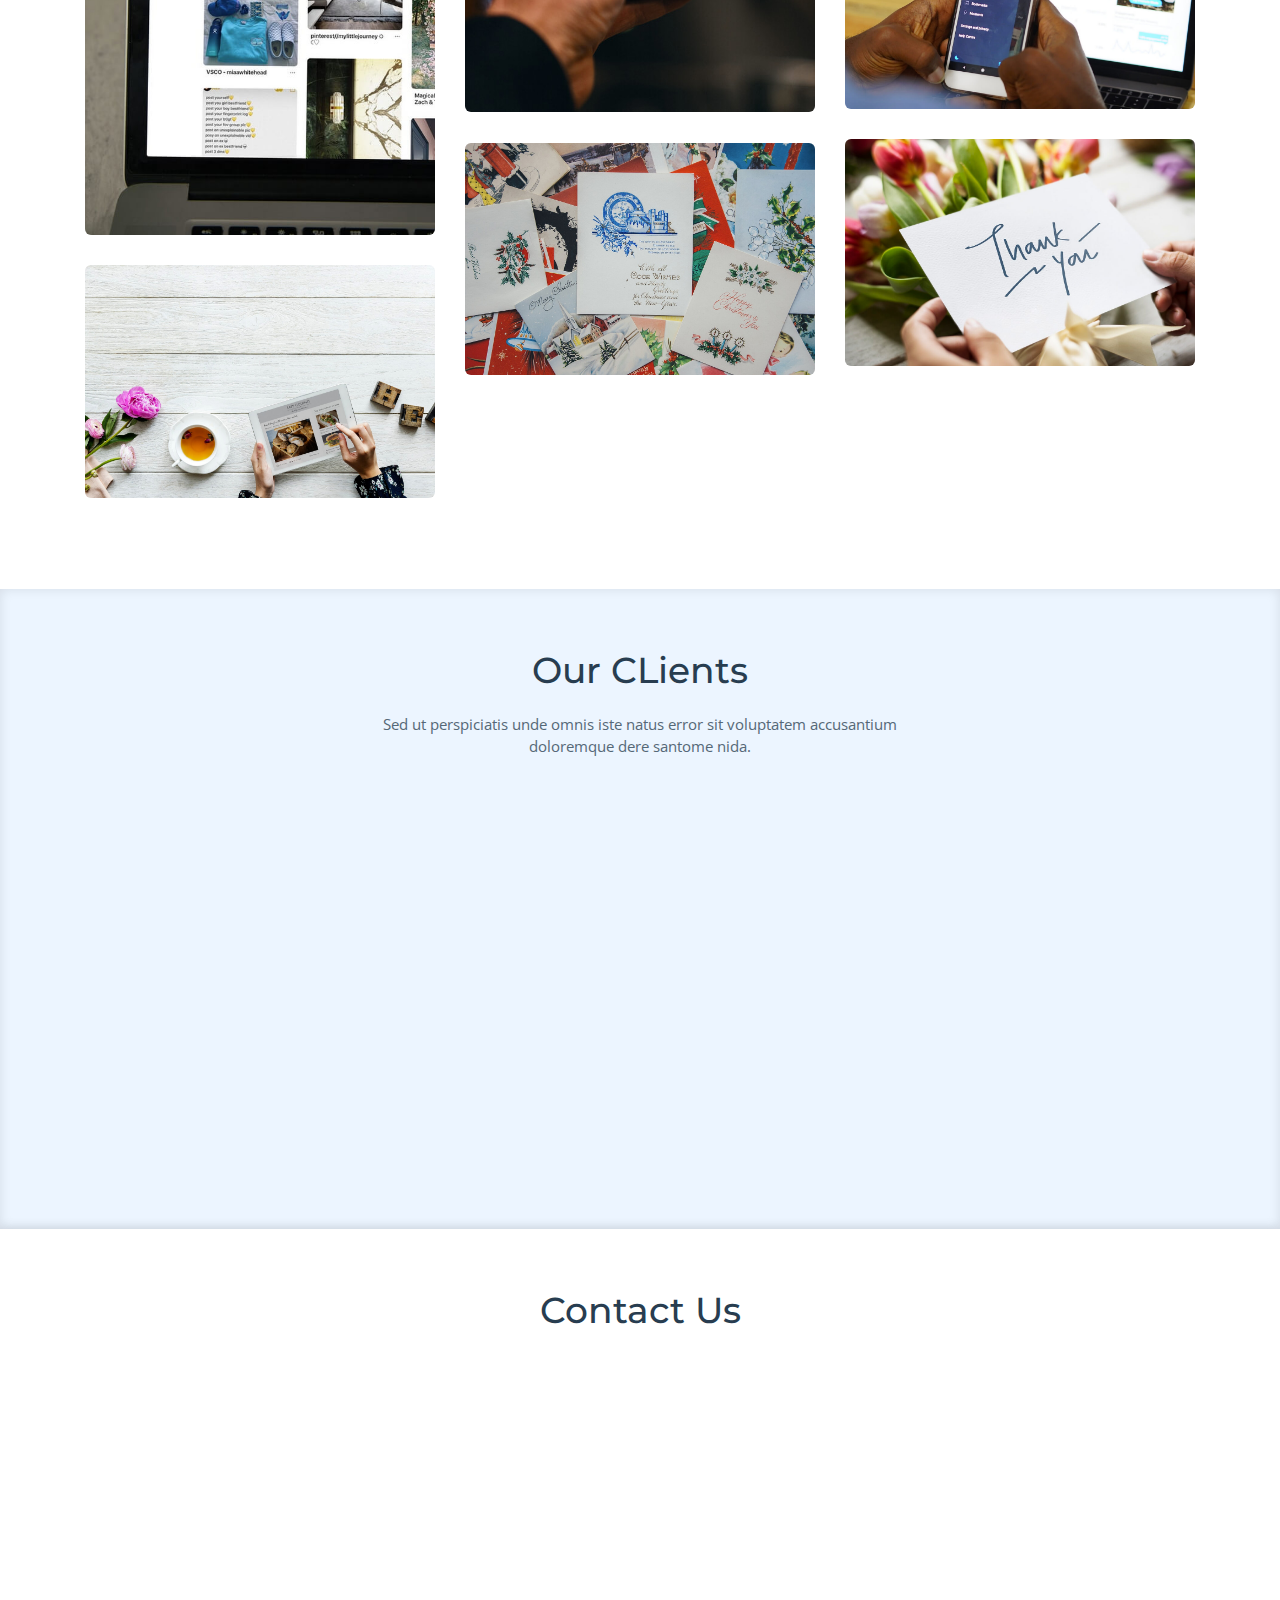
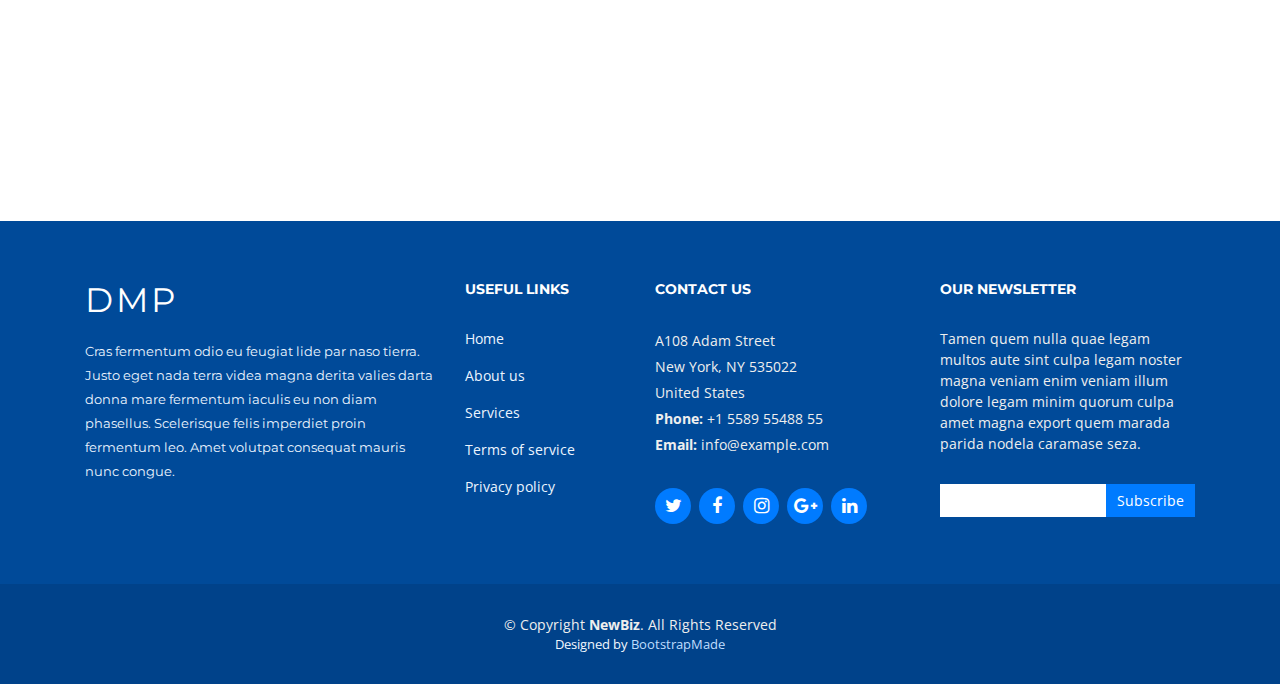
==== commit fa0c7dd1: "update index" ====
--- a/index.html
+++ b/index.html
@@ -1,867 +1,852 @@
-<!DOCTYPE html>
-<html lang="en">
-<head>
-  <meta charset="utf-8">
-  <title>NewBiz Bootstrap Template</title>
-  <meta content="width=device-width, initial-scale=1.0" name="viewport">
-  <meta content="" name="keywords">
-  <meta content="" name="description">
-
-  <!-- Favicons -->
-  <link href="img/favicon.png" rel="icon">
-  <link href="img/apple-touch-icon.png" rel="apple-touch-icon">
-
-  <!-- Google Fonts -->
-  <link href="https://fonts.googleapis.com/css?family=Open+Sans:300,300i,400,400i,700,700i|Montserrat:300,400,500,700" rel="stylesheet">
-
-  <!-- Bootstrap CSS File -->
-  <link href="lib/bootstrap/css/bootstrap.min.css" rel="stylesheet">
-
-  <!-- Libraries CSS Files -->
-  <link href="lib/font-awesome/css/font-awesome.min.css" rel="stylesheet">
-  <link href="lib/animate/animate.min.css" rel="stylesheet">
-  <link href="lib/ionicons/css/ionicons.min.css" rel="stylesheet">
-  <link href="lib/owlcarousel/assets/owl.carousel.min.css" rel="stylesheet">
-  <link href="lib/lightbox/css/lightbox.min.css" rel="stylesheet">
-
-  <!-- Main Stylesheet File -->
-  <link href="css/style.css" rel="stylesheet">
-
-  <!-- =======================================================
-    Theme Name: NewBiz
-    Theme URL: https://bootstrapmade.com/newbiz-bootstrap-business-template/
-    Author: BootstrapMade.com
-    License: https://bootstrapmade.com/license/
-  ======================================================= -->
-</head>
-
-<body>
-
-  <!--==========================
-  Header
-  ============================-->
-  <header id="header" class="fixed-top">
-    <div class="container">
-
-      <div class="logo float-left">
-        <!-- Uncomment below if you prefer to use an image logo -->
-        <!-- <h1 class="text-light"><a href="#header"><span>NewBiz</span></a></h1> -->
-        <a href="#intro" class="scrollto"><img src="img/logo.png" alt="" class="img-fluid"></a>
-      </div>
-
-      <nav class="main-nav float-right d-none d-lg-block">
-        <ul>
-          <li class="active"><a href="#intro">Home</a></li>
-          <li><a href="#about">About Us</a></li>
-          <li><a href="#services">Services</a></li>
-          <li><a href="#portfolio">Portfolio</a></li>
-          <li><a href="#team">Team</a></li>
-          <li class="drop-down"><a href="">Drop Down</a>
-            <ul>
-              <li><a href="#">Drop Down 1</a></li>
-              <li class="drop-down"><a href="#">Drop Down 2</a>
-                <ul>
-                  <li><a href="#">Deep Drop Down 1</a></li>
-                  <li><a href="#">Deep Drop Down 2</a></li>
-                  <li><a href="#">Deep Drop Down 3</a></li>
-                  <li><a href="#">Deep Drop Down 4</a></li>
-                  <li><a href="#">Deep Drop Down 5</a></li>
-                </ul>
-              </li>
-              <li><a href="#">Drop Down 3</a></li>
-              <li><a href="#">Drop Down 4</a></li>
-              <li><a href="#">Drop Down 5</a></li>
-            </ul>
-          </li>
-          <li><a href="#contact">Contact Us</a></li>
-        </ul>
-      </nav><!-- .main-nav -->
-      
-    </div>
-  </header><!-- #header -->
-
-  <!--==========================
-    Intro Section
-  ============================-->
-  <section id="intro" class="clearfix">
-    <div class="container">
-
-      <div class="intro-img">
-        <img src="img/intro-img.svg" alt="" class="img-fluid">
-      </div>
-
-      <div class="intro-info">
-        <h2>We provide<br><span>solutions</span><br>for your business!</h2>
-        <div>
-          <a href="#about" class="btn-get-started scrollto">Get Started</a>
-          <a href="#services" class="btn-services scrollto">Our Services</a>
-        </div>
-      </div>
-
-    </div>
-  </section><!-- #intro -->
-
-  <main id="main">
-
-    <!--==========================
-      About Us Section
-    ============================-->
-    <section id="about">
-      <div class="container">
-
-        <header class="section-header">
-          <h3>About Us</h3>
-          <p>Lorem ipsum dolor sit amet, consectetur adipiscing elit, sed do eiusmod tempor incididunt ut labore et dolore magna aliqua.</p>
-        </header>
-
-        <div class="row about-container">
-
-          <div class="col-lg-6 content order-lg-1 order-2">
-            <p>
-              Lorem ipsum dolor sit amet, consectetur adipiscing elit, sed do eiusmod tempor incididunt ut labore et dolore magna aliqua. Ut enim ad minim veniam, quis nostrud exercitation ullamco laboris nisi ut aliquip ex ea commodo consequat.
-            </p>
-
-            <div class="icon-box wow fadeInUp">
-              <div class="icon"><i class="fa fa-shopping-bag"></i></div>
-              <h4 class="title"><a href="">Eiusmod Tempor</a></h4>
-              <p class="description">Et harum quidem rerum facilis est et expedita distinctio. Nam libero tempore, cum soluta nobis est eligendi</p>
-            </div>
-
-            <div class="icon-box wow fadeInUp" data-wow-delay="0.2s">
-              <div class="icon"><i class="fa fa-photo"></i></div>
-              <h4 class="title"><a href="">Magni Dolores</a></h4>
-              <p class="description">Excepteur sint occaecat cupidatat non proident, sunt in culpa qui officia deserunt mollit anim id est laborum</p>
-            </div>
-
-            <div class="icon-box wow fadeInUp" data-wow-delay="0.4s">
-              <div class="icon"><i class="fa fa-bar-chart"></i></div>
-              <h4 class="title"><a href="">Dolor Sitema</a></h4>
-              <p class="description">Minim veniam, quis nostrud exercitation ullamco laboris nisi ut aliquip ex ea commodo consequat tarad limino ata</p>
-            </div>
-
-          </div>
-
-          <div class="col-lg-6 background order-lg-2 order-1 wow fadeInUp">
-            <img src="img/about-img.svg" class="img-fluid" alt="">
-          </div>
-        </div>
-
-        <div class="row about-extra">
-          <div class="col-lg-6 wow fadeInUp">
-            <img src="img/about-extra-1.svg" class="img-fluid" alt="">
-          </div>
-          <div class="col-lg-6 wow fadeInUp pt-5 pt-lg-0">
-            <h4>Voluptatem dignissimos provident quasi corporis voluptates sit assumenda.</h4>
-            <p>
-              Ipsum in aspernatur ut possimus sint. Quia omnis est occaecati possimus ea. Quas molestiae perspiciatis occaecati qui rerum. Deleniti quod porro sed quisquam saepe. Numquam mollitia recusandae non ad at et a.
-            </p>
-            <p>
-              Ad vitae recusandae odit possimus. Quaerat cum ipsum corrupti. Odit qui asperiores ea corporis deserunt veritatis quidem expedita perferendis. Qui rerum eligendi ex doloribus quia sit. Porro rerum eum eum.
-            </p>
-          </div>
-        </div>
-
-        <div class="row about-extra">
-          <div class="col-lg-6 wow fadeInUp order-1 order-lg-2">
-            <img src="img/about-extra-2.svg" class="img-fluid" alt="">
-          </div>
-
-          <div class="col-lg-6 wow fadeInUp pt-4 pt-lg-0 order-2 order-lg-1">
-            <h4>Neque saepe temporibus repellat ea ipsum et. Id vel et quia tempora facere reprehenderit.</h4>
-            <p>
-             Delectus alias ut incidunt delectus nam placeat in consequatur. Sed cupiditate quia ea quis. Voluptas nemo qui aut distinctio. Cumque fugit earum est quam officiis numquam. Ducimus corporis autem at blanditiis beatae incidunt sunt. 
-            </p>
-            <p>
-              Voluptas saepe natus quidem blanditiis. Non sunt impedit voluptas mollitia beatae. Qui esse molestias. Laudantium libero nisi vitae debitis. Dolorem cupiditate est perferendis iusto.
-            </p>
-            <p>
-              Eum quia in. Magni quas ipsum a. Quis ex voluptatem inventore sint quia modi. Numquam est aut fuga mollitia exercitationem nam accusantium provident quia.
-            </p>
-          </div>
-          
-        </div>
-
-      </div>
-    </section><!-- #about -->
-
-    <!--==========================
-      Services Section
-    ============================-->
-    <section id="services" class="section-bg">
-      <div class="container">
-
-        <header class="section-header">
-          <h3>Services</h3>
-          <p>Laudem latine persequeris id sed, ex fabulas delectus quo. No vel partiendo abhorreant vituperatoribus.</p>
-        </header>
-
-        <div class="row">
-
-          <div class="col-md-6 col-lg-5 offset-lg-1 wow bounceInUp" data-wow-duration="1.4s">
-            <div class="box">
-              <div class="icon"><i class="ion-ios-analytics-outline" style="color: #ff689b;"></i></div>
-              <h4 class="title"><a href="">Lorem Ipsum</a></h4>
-              <p class="description">Voluptatum deleniti atque corrupti quos dolores et quas molestias excepturi sint occaecati cupiditate non provident</p>
-            </div>
-          </div>
-          <div class="col-md-6 col-lg-5 wow bounceInUp" data-wow-duration="1.4s">
-            <div class="box">
-              <div class="icon"><i class="ion-ios-bookmarks-outline" style="color: #e9bf06;"></i></div>
-              <h4 class="title"><a href="">Dolor Sitema</a></h4>
-              <p class="description">Minim veniam, quis nostrud exercitation ullamco laboris nisi ut aliquip ex ea commodo consequat tarad limino ata</p>
-            </div>
-          </div>
-
-          <div class="col-md-6 col-lg-5 offset-lg-1 wow bounceInUp" data-wow-delay="0.1s" data-wow-duration="1.4s">
-            <div class="box">
-              <div class="icon"><i class="ion-ios-paper-outline" style="color: #3fcdc7;"></i></div>
-              <h4 class="title"><a href="">Sed ut perspiciatis</a></h4>
-              <p class="description">Duis aute irure dolor in reprehenderit in voluptate velit esse cillum dolore eu fugiat nulla pariatur</p>
-            </div>
-          </div>
-          <div class="col-md-6 col-lg-5 wow bounceInUp" data-wow-delay="0.1s" data-wow-duration="1.4s">
-            <div class="box">
-              <div class="icon"><i class="ion-ios-speedometer-outline" style="color:#41cf2e;"></i></div>
-              <h4 class="title"><a href="">Magni Dolores</a></h4>
-              <p class="description">Excepteur sint occaecat cupidatat non proident, sunt in culpa qui officia deserunt mollit anim id est laborum</p>
-            </div>
-          </div>
-
-          <div class="col-md-6 col-lg-5 offset-lg-1 wow bounceInUp" data-wow-delay="0.2s" data-wow-duration="1.4s">
-            <div class="box">
-              <div class="icon"><i class="ion-ios-world-outline" style="color: #d6ff22;"></i></div>
-              <h4 class="title"><a href="">Nemo Enim</a></h4>
-              <p class="description">At vero eos et accusamus et iusto odio dignissimos ducimus qui blanditiis praesentium voluptatum deleniti atque</p>
-            </div>
-          </div>
-          <div class="col-md-6 col-lg-5 wow bounceInUp" data-wow-delay="0.2s" data-wow-duration="1.4s">
-            <div class="box">
-              <div class="icon"><i class="ion-ios-clock-outline" style="color: #4680ff;"></i></div>
-              <h4 class="title"><a href="">Eiusmod Tempor</a></h4>
-              <p class="description">Et harum quidem rerum facilis est et expedita distinctio. Nam libero tempore, cum soluta nobis est eligendi</p>
-            </div>
-          </div>
-
-        </div>
-
-      </div>
-    </section><!-- #services -->
-
-    <!--==========================
-      Why Us Section
-    ============================-->
-    <section id="why-us" class="wow fadeIn">
-      <div class="container">
-        <header class="section-header">
-          <h3>Why choose us?</h3>
-          <p>Laudem latine persequeris id sed, ex fabulas delectus quo. No vel partiendo abhorreant vituperatoribus.</p>
-        </header>
-
-        <div class="row row-eq-height justify-content-center">
-
-          <div class="col-lg-4 mb-4">
-            <div class="card wow bounceInUp">
-                <i class="fa fa-diamond"></i>
-              <div class="card-body">
-                <h5 class="card-title">Corporis dolorem</h5>
-                <p class="card-text">Deleniti optio et nisi dolorem debitis. Aliquam nobis est temporibus sunt ab inventore officiis aut voluptatibus.</p>
-                <a href="#" class="readmore">Read more </a>
-              </div>
-            </div>
-          </div>
-
-          <div class="col-lg-4 mb-4">
-            <div class="card wow bounceInUp">
-                <i class="fa fa-language"></i>
-              <div class="card-body">
-                <h5 class="card-title">Voluptates dolores</h5>
-                <p class="card-text">Voluptates nihil et quis omnis et eaque omnis sint aut. Ducimus dolorum aspernatur.</p>
-                <a href="#" class="readmore">Read more </a>
-              </div>
-            </div>
-          </div>
-
-          <div class="col-lg-4 mb-4">
-            <div class="card wow bounceInUp">
-                <i class="fa fa-object-group"></i>
-              <div class="card-body">
-                <h5 class="card-title">Eum ut aspernatur</h5>
-                <p class="card-text">Autem quod nesciunt eos ea aut amet laboriosam ab. Eos quis porro in non nemo ex. </p>
-                <a href="#" class="readmore">Read more </a>
-              </div>
-            </div>
-          </div>
-
-        </div>
-
-        <div class="row counters">
-
-          <div class="col-lg-3 col-6 text-center">
-            <span data-toggle="counter-up">274</span>
-            <p>Clients</p>
-          </div>
-
-          <div class="col-lg-3 col-6 text-center">
-            <span data-toggle="counter-up">421</span>
-            <p>Projects</p>
-          </div>
-
-          <div class="col-lg-3 col-6 text-center">
-            <span data-toggle="counter-up">1,364</span>
-            <p>Hours Of Support</p>
-          </div>
-
-          <div class="col-lg-3 col-6 text-center">
-            <span data-toggle="counter-up">18</span>
-            <p>Hard Workers</p>
-          </div>
-  
-        </div>
-
-      </div>
-    </section>
-
-    <!--==========================
-      Portfolio Section
-    ============================-->
-    <section id="portfolio" class="clearfix">
-      <div class="container">
-
-        <header class="section-header">
-          <h3 class="section-title">Our Portfolio</h3>
-        </header>
-
-        <div class="row">
-          <div class="col-lg-12">
-            <ul id="portfolio-flters">
-              <li data-filter="*" class="filter-active">All</li>
-              <li data-filter=".filter-app">App</li>
-              <li data-filter=".filter-card">Card</li>
-              <li data-filter=".filter-web">Web</li>
-            </ul>
-          </div>
-        </div>
-
-        <div class="row portfolio-container">
-
-          <div class="col-lg-4 col-md-6 portfolio-item filter-app">
-            <div class="portfolio-wrap">
-              <img src="img/portfolio/app1.jpg" class="img-fluid" alt="">
-              <div class="portfolio-info">
-                <h4><a href="#">App 1</a></h4>
-                <p>App</p>
-                <div>
-                  <a href="img/portfolio/app1.jpg" data-lightbox="portfolio" data-title="App 1" class="link-preview" title="Preview"><i class="ion ion-eye"></i></a>
-                  <a href="#" class="link-details" title="More Details"><i class="ion ion-android-open"></i></a>
-                </div>
-              </div>
-            </div>
-          </div>
-
-          <div class="col-lg-4 col-md-6 portfolio-item filter-web" data-wow-delay="0.1s">
-            <div class="portfolio-wrap">
-              <img src="img/portfolio/web3.jpg" class="img-fluid" alt="">
-              <div class="portfolio-info">
-                <h4><a href="#">Web 3</a></h4>
-                <p>Web</p>
-                <div>
-                  <a href="img/portfolio/web3.jpg" class="link-preview" data-lightbox="portfolio" data-title="Web 3" title="Preview"><i class="ion ion-eye"></i></a>
-                  <a href="#" class="link-details" title="More Details"><i class="ion ion-android-open"></i></a>
-                </div>
-              </div>
-            </div>
-          </div>
-
-          <div class="col-lg-4 col-md-6 portfolio-item filter-app" data-wow-delay="0.2s">
-            <div class="portfolio-wrap">
-              <img src="img/portfolio/app2.jpg" class="img-fluid" alt="">
-              <div class="portfolio-info">
-                <h4><a href="#">App 2</a></h4>
-                <p>App</p>
-                <div>
-                  <a href="img/portfolio/app2.jpg" class="link-preview" data-lightbox="portfolio" data-title="App 2" title="Preview"><i class="ion ion-eye"></i></a>
-                  <a href="#" class="link-details" title="More Details"><i class="ion ion-android-open"></i></a>
-                </div>
-              </div>
-            </div>
-          </div>
-
-          <div class="col-lg-4 col-md-6 portfolio-item filter-card">
-            <div class="portfolio-wrap">
-              <img src="img/portfolio/card2.jpg" class="img-fluid" alt="">
-              <div class="portfolio-info">
-                <h4><a href="#">Card 2</a></h4>
-                <p>Card</p>
-                <div>
-                  <a href="img/portfolio/card2.jpg" class="link-preview" data-lightbox="portfolio" data-title="Card 2" title="Preview"><i class="ion ion-eye"></i></a>
-                  <a href="#" class="link-details" title="More Details"><i class="ion ion-android-open"></i></a>
-                </div>
-              </div>
-            </div>
-          </div>
-
-          <div class="col-lg-4 col-md-6 portfolio-item filter-web" data-wow-delay="0.1s">
-            <div class="portfolio-wrap">
-              <img src="img/portfolio/web2.jpg" class="img-fluid" alt="">
-              <div class="portfolio-info">
-                <h4><a href="#">Web 2</a></h4>
-                <p>Web</p>
-                <div>
-                  <a href="img/portfolio/web2.jpg" class="link-preview" data-lightbox="portfolio" data-title="Web 2" title="Preview"><i class="ion ion-eye"></i></a>
-                  <a href="#" class="link-details" title="More Details"><i class="ion ion-android-open"></i></a>
-                </div>
-              </div>
-            </div>
-          </div>
-
-          <div class="col-lg-4 col-md-6 portfolio-item filter-app" data-wow-delay="0.2s">
-            <div class="portfolio-wrap">
-              <img src="img/portfolio/app3.jpg" class="img-fluid" alt="">
-              <div class="portfolio-info">
-                <h4><a href="#">App 3</a></h4>
-                <p>App</p>
-                <div>
-                  <a href="img/portfolio/app3.jpg" class="link-preview" data-lightbox="portfolio" data-title="App 3" title="Preview"><i class="ion ion-eye"></i></a>
-                  <a href="#" class="link-details" title="More Details"><i class="ion ion-android-open"></i></a>
-                </div>
-              </div>
-            </div>
-          </div>
-
-          <div class="col-lg-4 col-md-6 portfolio-item filter-card">
-            <div class="portfolio-wrap">
-              <img src="img/portfolio/card1.jpg" class="img-fluid" alt="">
-              <div class="portfolio-info">
-                <h4><a href="#">Card 1</a></h4>
-                <p>Card</p>
-                <div>
-                  <a href="img/portfolio/card1.jpg" class="link-preview" data-lightbox="portfolio" data-title="Card 1" title="Preview"><i class="ion ion-eye"></i></a>
-                  <a href="#" class="link-details" title="More Details"><i class="ion ion-android-open"></i></a>
-                </div>
-              </div>
-            </div>
-          </div>
-
-          <div class="col-lg-4 col-md-6 portfolio-item filter-card" data-wow-delay="0.1s">
-            <div class="portfolio-wrap">
-              <img src="img/portfolio/card3.jpg" class="img-fluid" alt="">
-              <div class="portfolio-info">
-                <h4><a href="#">Card 3</a></h4>
-                <p>Card</p>
-                <div>
-                  <a href="img/portfolio/card3.jpg" class="link-preview" data-lightbox="portfolio" data-title="Card 3" title="Preview"><i class="ion ion-eye"></i></a>
-                  <a href="#" class="link-details" title="More Details"><i class="ion ion-android-open"></i></a>
-                </div>
-              </div>
-            </div>
-          </div>
-
-          <div class="col-lg-4 col-md-6 portfolio-item filter-web" data-wow-delay="0.2s">
-            <div class="portfolio-wrap">
-              <img src="img/portfolio/web1.jpg" class="img-fluid" alt="">
-              <div class="portfolio-info">
-                <h4><a href="#">Web 1</a></h4>
-                <p>Web</p>
-                <div>
-                  <a href="img/portfolio/web1.jpg" class="link-preview" data-lightbox="portfolio" data-title="Web 1" title="Preview"><i class="ion ion-eye"></i></a>
-                  <a href="#" class="link-details" title="More Details"><i class="ion ion-android-open"></i></a>
-                </div>
-              </div>
-            </div>
-          </div>
-
-        </div>
-
-      </div>
-    </section><!-- #portfolio -->
-
-    <!--==========================
-      Clients Section
-    ============================-->
-    <section id="testimonials" class="section-bg">
-      <div class="container">
-
-        <header class="section-header">
-          <h3>Testimonials</h3>
-        </header>
-
-        <div class="row justify-content-center">
-          <div class="col-lg-8">
-
-            <div class="owl-carousel testimonials-carousel wow fadeInUp">
-    
-              <div class="testimonial-item">
-                <img src="img/testimonial-1.jpg" class="testimonial-img" alt="">
-                <h3>Saul Goodman</h3>
-                <h4>Ceo &amp; Founder</h4>
-                <p>
-                  Proin iaculis purus consequat sem cure digni ssim donec porttitora entum suscipit rhoncus. Accusantium quam, ultricies eget id, aliquam eget nibh et. Maecen aliquam, risus at semper.
-                </p>
-              </div>
-    
-              <div class="testimonial-item">
-                <img src="img/testimonial-2.jpg" class="testimonial-img" alt="">
-                <h3>Sara Wilsson</h3>
-                <h4>Designer</h4>
-                <p>
-                  Export tempor illum tamen malis malis eram quae irure esse labore quem cillum quid cillum eram malis quorum velit fore eram velit sunt aliqua noster fugiat irure amet legam anim culpa.
-                </p>
-              </div>
-    
-              <div class="testimonial-item">
-                <img src="img/testimonial-3.jpg" class="testimonial-img" alt="">
-                <h3>Jena Karlis</h3>
-                <h4>Store Owner</h4>
-                <p>
-                  Enim nisi quem export duis labore cillum quae magna enim sint quorum nulla quem veniam duis minim tempor labore quem eram duis noster aute amet eram fore quis sint minim.
-                </p>
-              </div>
-    
-              <div class="testimonial-item">
-                <img src="img/testimonial-4.jpg" class="testimonial-img" alt="">
-                <h3>Matt Brandon</h3>
-                <h4>Freelancer</h4>
-                <p>
-                  Fugiat enim eram quae cillum dolore dolor amet nulla culpa multos export minim fugiat minim velit minim dolor enim duis veniam ipsum anim magna sunt elit fore quem dolore labore illum veniam.
-                </p>
-              </div>
-    
-              <div class="testimonial-item">
-                <img src="img/testimonial-5.jpg" class="testimonial-img" alt="">
-                <h3>John Larson</h3>
-                <h4>Entrepreneur</h4>
-                <p>
-                  Quis quorum aliqua sint quem legam fore sunt eram irure aliqua veniam tempor noster veniam enim culpa labore duis sunt culpa nulla illum cillum fugiat legam esse veniam culpa fore nisi cillum quid.
-                </p>
-              </div>
-
-            </div>
-
-          </div>
-        </div>
-
-
-      </div>
-    </section><!-- #testimonials -->
-
-    <!--==========================
-      Team Section
-    ============================-->
-    <section id="team">
-      <div class="container">
-        <div class="section-header">
-          <h3>Team</h3>
-          <p>Sed ut perspiciatis unde omnis iste natus error sit voluptatem accusantium doloremque</p>
-        </div>
-
-        <div class="row">
-
-          <div class="col-lg-3 col-md-6 wow fadeInUp">
-            <div class="member">
-              <img src="img/team-1.jpg" class="img-fluid" alt="">
-              <div class="member-info">
-                <div class="member-info-content">
-                  <h4>Walter White</h4>
-                  <span>Chief Executive Officer</span>
-                  <div class="social">
-                    <a href=""><i class="fa fa-twitter"></i></a>
-                    <a href=""><i class="fa fa-facebook"></i></a>
-                    <a href=""><i class="fa fa-google-plus"></i></a>
-                    <a href=""><i class="fa fa-linkedin"></i></a>
-                  </div>
-                </div>
-              </div>
-            </div>
-          </div>
-
-          <div class="col-lg-3 col-md-6 wow fadeInUp" data-wow-delay="0.1s">
-            <div class="member">
-              <img src="img/team-2.jpg" class="img-fluid" alt="">
-              <div class="member-info">
-                <div class="member-info-content">
-                  <h4>Sarah Jhonson</h4>
-                  <span>Product Manager</span>
-                  <div class="social">
-                    <a href=""><i class="fa fa-twitter"></i></a>
-                    <a href=""><i class="fa fa-facebook"></i></a>
-                    <a href=""><i class="fa fa-google-plus"></i></a>
-                    <a href=""><i class="fa fa-linkedin"></i></a>
-                  </div>
-                </div>
-              </div>
-            </div>
-          </div>
-
-          <div class="col-lg-3 col-md-6 wow fadeInUp" data-wow-delay="0.2s">
-            <div class="member">
-              <img src="img/team-3.jpg" class="img-fluid" alt="">
-              <div class="member-info">
-                <div class="member-info-content">
-                  <h4>William Anderson</h4>
-                  <span>CTO</span>
-                  <div class="social">
-                    <a href=""><i class="fa fa-twitter"></i></a>
-                    <a href=""><i class="fa fa-facebook"></i></a>
-                    <a href=""><i class="fa fa-google-plus"></i></a>
-                    <a href=""><i class="fa fa-linkedin"></i></a>
-                  </div>
-                </div>
-              </div>
-            </div>
-          </div>
-
-          <div class="col-lg-3 col-md-6 wow fadeInUp" data-wow-delay="0.3s">
-            <div class="member">
-              <img src="img/team-4.jpg" class="img-fluid" alt="">
-              <div class="member-info">
-                <div class="member-info-content">
-                  <h4>Amanda Jepson</h4>
-                  <span>Accountant</span>
-                  <div class="social">
-                    <a href=""><i class="fa fa-twitter"></i></a>
-                    <a href=""><i class="fa fa-facebook"></i></a>
-                    <a href=""><i class="fa fa-google-plus"></i></a>
-                    <a href=""><i class="fa fa-linkedin"></i></a>
-                  </div>
-                </div>
-              </div>
-            </div>
-          </div>
-
-        </div>
-
-      </div>
-    </section><!-- #team -->
-
-    <!--==========================
-      Clients Section
-    ============================-->
-    <section id="clients" class="section-bg">
-
-      <div class="container">
-
-        <div class="section-header">
-          <h3>Our CLients</h3>
-          <p>Sed ut perspiciatis unde omnis iste natus error sit voluptatem accusantium doloremque dere santome nida.</p>
-        </div>
-
-        <div class="row no-gutters clients-wrap clearfix wow fadeInUp">
-
-          <div class="col-lg-3 col-md-4 col-xs-6">
-            <div class="client-logo">
-              <img src="img/clients/client-1.png" class="img-fluid" alt="">
-            </div>
-          </div>
-          
-          <div class="col-lg-3 col-md-4 col-xs-6">
-            <div class="client-logo">
-              <img src="img/clients/client-2.png" class="img-fluid" alt="">
-            </div>
-          </div>
-        
-          <div class="col-lg-3 col-md-4 col-xs-6">
-            <div class="client-logo">
-              <img src="img/clients/client-3.png" class="img-fluid" alt="">
-            </div>
-          </div>
-          
-          <div class="col-lg-3 col-md-4 col-xs-6">
-            <div class="client-logo">
-              <img src="img/clients/client-4.png" class="img-fluid" alt="">
-            </div>
-          </div>
-          
-          <div class="col-lg-3 col-md-4 col-xs-6">
-            <div class="client-logo">
-              <img src="img/clients/client-5.png" class="img-fluid" alt="">
-            </div>
-          </div>
-        
-          <div class="col-lg-3 col-md-4 col-xs-6">
-            <div class="client-logo">
-              <img src="img/clients/client-6.png" class="img-fluid" alt="">
-            </div>
-          </div>
-          
-          <div class="col-lg-3 col-md-4 col-xs-6">
-            <div class="client-logo">
-              <img src="img/clients/client-7.png" class="img-fluid" alt="">
-            </div>
-          </div>
-          
-          <div class="col-lg-3 col-md-4 col-xs-6">
-            <div class="client-logo">
-              <img src="img/clients/client-8.png" class="img-fluid" alt="">
-            </div>
-          </div>
-
-        </div>
-
-      </div>
-
-    </section>
-
-    <!--==========================
-      Contact Section
-    ============================-->
-    <section id="contact">
-      <div class="container-fluid">
-
-        <div class="section-header">
-          <h3>Contact Us</h3>
-        </div>
-
-        <div class="row wow fadeInUp">
-
-          <div class="col-lg-6">
-            <div class="map mb-4 mb-lg-0">
-              <iframe src="https://www.google.com/maps/embed?pb=!1m14!1m8!1m3!1d12097.433213460943!2d-74.0062269!3d40.7101282!3m2!1i1024!2i768!4f13.1!3m3!1m2!1s0x0%3A0xb89d1fe6bc499443!2sDowntown+Conference+Center!5e0!3m2!1smk!2sbg!4v1539943755621" frameborder="0" style="border:0; width: 100%; height: 312px;" allowfullscreen></iframe>
-            </div>
-          </div>
-
-          <div class="col-lg-6">
-            <div class="row">
-              <div class="col-md-5 info">
-                <i class="ion-ios-location-outline"></i>
-                <p>A108 Adam Street, NY 535022</p>
-              </div>
-              <div class="col-md-4 info">
-                <i class="ion-ios-email-outline"></i>
-                <p>info@example.com</p>
-              </div>
-              <div class="col-md-3 info">
-                <i class="ion-ios-telephone-outline"></i>
-                <p>+1 5589 55488 55</p>
-              </div>
-            </div>
-
-            <div class="form">
-              <div id="sendmessage">Your message has been sent. Thank you!</div>
-              <div id="errormessage"></div>
-              <form action="" method="post" role="form" class="contactForm">
-                <div class="form-row">
-                  <div class="form-group col-lg-6">
-                    <input type="text" name="name" class="form-control" id="name" placeholder="Your Name" data-rule="minlen:4" data-msg="Please enter at least 4 chars" />
-                    <div class="validation"></div>
-                  </div>
-                  <div class="form-group col-lg-6">
-                    <input type="email" class="form-control" name="email" id="email" placeholder="Your Email" data-rule="email" data-msg="Please enter a valid email" />
-                    <div class="validation"></div>
-                  </div>
-                </div>
-                <div class="form-group">
-                  <input type="text" class="form-control" name="subject" id="subject" placeholder="Subject" data-rule="minlen:4" data-msg="Please enter at least 8 chars of subject" />
-                  <div class="validation"></div>
-                </div>
-                <div class="form-group">
-                  <textarea class="form-control" name="message" rows="5" data-rule="required" data-msg="Please write something for us" placeholder="Message"></textarea>
-                  <div class="validation"></div>
-                </div>
-                <div class="text-center"><button type="submit" title="Send Message">Send Message</button></div>
-              </form>
-            </div>
-          </div>
-
-        </div>
-
-      </div>
-    </section><!-- #contact -->
-
-  </main>
-
-  <!--==========================
-    Footer
-  ============================-->
-  <footer id="footer">
-    <div class="footer-top">
-      <div class="container">
-        <div class="row">
-
-          <div class="col-lg-4 col-md-6 footer-info">
-            <h3>NewBiz</h3>
-            <p>Cras fermentum odio eu feugiat lide par naso tierra. Justo eget nada terra videa magna derita valies darta donna mare fermentum iaculis eu non diam phasellus. Scelerisque felis imperdiet proin fermentum leo. Amet volutpat consequat mauris nunc congue.</p>
-          </div>
-
-          <div class="col-lg-2 col-md-6 footer-links">
-            <h4>Useful Links</h4>
-            <ul>
-              <li><a href="#">Home</a></li>
-              <li><a href="#">About us</a></li>
-              <li><a href="#">Services</a></li>
-              <li><a href="#">Terms of service</a></li>
-              <li><a href="#">Privacy policy</a></li>
-            </ul>
-          </div>
-
-          <div class="col-lg-3 col-md-6 footer-contact">
-            <h4>Contact Us</h4>
-            <p>
-              A108 Adam Street <br>
-              New York, NY 535022<br>
-              United States <br>
-              <strong>Phone:</strong> +1 5589 55488 55<br>
-              <strong>Email:</strong> info@example.com<br>
-            </p>
-
-            <div class="social-links">
-              <a href="#" class="twitter"><i class="fa fa-twitter"></i></a>
-              <a href="#" class="facebook"><i class="fa fa-facebook"></i></a>
-              <a href="#" class="instagram"><i class="fa fa-instagram"></i></a>
-              <a href="#" class="google-plus"><i class="fa fa-google-plus"></i></a>
-              <a href="#" class="linkedin"><i class="fa fa-linkedin"></i></a>
-            </div>
-
-          </div>
-
-          <div class="col-lg-3 col-md-6 footer-newsletter">
-            <h4>Our Newsletter</h4>
-            <p>Tamen quem nulla quae legam multos aute sint culpa legam noster magna veniam enim veniam illum dolore legam minim quorum culpa amet magna export quem marada parida nodela caramase seza.</p>
-            <form action="" method="post">
-              <input type="email" name="email"><input type="submit"  value="Subscribe">
-            </form>
-          </div>
-
-        </div>
-      </div>
-    </div>
-
-    <div class="container">
-      <div class="copyright">
-        &copy; Copyright <strong>NewBiz</strong>. All Rights Reserved
-      </div>
-      <div class="credits">
-        <!--
-          All the links in the footer should remain intact.
-          You can delete the links only if you purchased the pro version.
-          Licensing information: https://bootstrapmade.com/license/
-          Purchase the pro version with working PHP/AJAX contact form: https://bootstrapmade.com/buy/?theme=NewBiz
-        -->
-        Designed by <a href="https://bootstrapmade.com/">BootstrapMade</a>
-      </div>
-    </div>
-  </footer><!-- #footer -->
-
-  <a href="#" class="back-to-top"><i class="fa fa-chevron-up"></i></a>
-  <!-- Uncomment below i you want to use a preloader -->
-  <!-- <div id="preloader"></div> -->
-
-  <!-- JavaScript Libraries -->
-  <script src="lib/jquery/jquery.min.js"></script>
-  <script src="lib/jquery/jquery-migrate.min.js"></script>
-  <script src="lib/bootstrap/js/bootstrap.bundle.min.js"></script>
-  <script src="lib/easing/easing.min.js"></script>
-  <script src="lib/mobile-nav/mobile-nav.js"></script>
-  <script src="lib/wow/wow.min.js"></script>
-  <script src="lib/waypoints/waypoints.min.js"></script>
-  <script src="lib/counterup/counterup.min.js"></script>
-  <script src="lib/owlcarousel/owl.carousel.min.js"></script>
-  <script src="lib/isotope/isotope.pkgd.min.js"></script>
-  <script src="lib/lightbox/js/lightbox.min.js"></script>
-  <!-- Contact Form JavaScript File -->
-  <script src="contactform/contactform.js"></script>
-
-  <!-- Template Main Javascript File -->
-  <script src="js/main.js"></script>
-
-</body>
-</html>
+<!DOCTYPE html>
+<html lang="en">
+<head>
+  <meta charset="utf-8">
+  <title>DMP</title>
+  <meta content="width=device-width, initial-scale=1.0" name="viewport">
+  <meta content="" name="keywords">
+  <meta content="" name="description">
+
+  <!-- Favicons -->
+  <link href="img/logo.png" rel="icon">
+  <link href="img/apple-touch-icon.png" rel="apple-touch-icon">
+
+  <!-- Google Fonts -->
+  <link href="https://fonts.googleapis.com/css?family=Open+Sans:300,300i,400,400i,700,700i|Montserrat:300,400,500,700" rel="stylesheet">
+
+  <!-- Bootstrap CSS File -->
+  <link href="lib/bootstrap/css/bootstrap.min.css" rel="stylesheet">
+
+  <!-- Libraries CSS Files -->
+  <link href="lib/font-awesome/css/font-awesome.min.css" rel="stylesheet">
+  <link href="lib/animate/animate.min.css" rel="stylesheet">
+  <link href="lib/ionicons/css/ionicons.min.css" rel="stylesheet">
+  <link href="lib/owlcarousel/assets/owl.carousel.min.css" rel="stylesheet">
+  <link href="lib/lightbox/css/lightbox.min.css" rel="stylesheet">
+
+  <!-- Main Stylesheet File -->
+  <link href="css/style.css" rel="stylesheet">
+
+  <!-- =======================================================
+    Theme Name: NewBiz
+    Theme URL: https://bootstrapmade.com/newbiz-bootstrap-business-template/
+    Author: BootstrapMade.com
+    License: https://bootstrapmade.com/license/
+  ======================================================= -->
+</head>
+
+<body>
+
+  <!--==========================
+  Header
+  ============================-->
+  <header id="header" class="fixed-top">
+    <div class="container">
+
+      <div class="logo float-left">
+        <!-- Uncomment below if you prefer to use an image logo -->
+        <!-- <h1 class="text-light"><a href="#header"><span>NewBiz</span></a></h1> -->
+        <a href="#intro" class="scrollto"><img src="img/logo.png" style="width: 70px;" alt="" class="img-fluid"></a>
+      </div>
+
+      <nav class="main-nav float-right d-none d-lg-block">
+        <ul>
+          <li class="active"><a href="#intro">Home</a></li>
+          <li><a href="#about">About Us</a></li>
+          <li><a href="#services">Services</a></li>
+          <li><a href="#portfolio">Portfolio</a></li>
+          <li><a href="testimoni.html">Testimony</a></li>
+          <li><a href="Blog.html">Blog</a></li>
+          <li><a href="#contact">Contact Us</a></li>
+        </ul>
+      </nav><!-- .main-nav -->
+      
+    </div>
+  </header><!-- #header -->
+
+  <!--==========================
+    Intro Section
+  ============================-->
+  <section id="intro" class="clearfix">
+    <div class="container">
+
+      <div class="intro-img">
+        <img src="img/intro-img.svg" alt="" class="img-fluid">
+      </div>
+
+      <div class="intro-info">
+        <h2>We provide<br><span>solutions</span><br>for your business!</h2>
+        <div>
+          <a href="#about" class="btn-get-started scrollto">Get Started</a>
+          <a href="#services" class="btn-services scrollto">Our Services</a>
+        </div>
+      </div>
+
+    </div>
+  </section><!-- #intro -->
+
+  <main id="main">
+
+    <!--==========================
+      About Us Section
+    ============================-->
+    <section id="about">
+      <div class="container">
+
+        <header class="section-header">
+          <h3>About Us</h3>
+          <p>Lorem ipsum dolor sit amet, consectetur adipiscing elit, sed do eiusmod tempor incididunt ut labore et dolore magna aliqua.</p>
+        </header>
+
+        <div class="row about-container">
+
+          <div class="col-lg-6 content order-lg-1 order-2">
+            <p>
+              Lorem ipsum dolor sit amet, consectetur adipiscing elit, sed do eiusmod tempor incididunt ut labore et dolore magna aliqua. Ut enim ad minim veniam, quis nostrud exercitation ullamco laboris nisi ut aliquip ex ea commodo consequat.
+            </p>
+
+            <div class="icon-box wow fadeInUp">
+              <div class="icon"><i class="fa fa-shopping-bag"></i></div>
+              <h4 class="title"><a href="">Eiusmod Tempor</a></h4>
+              <p class="description">Et harum quidem rerum facilis est et expedita distinctio. Nam libero tempore, cum soluta nobis est eligendi</p>
+            </div>
+
+            <div class="icon-box wow fadeInUp" data-wow-delay="0.2s">
+              <div class="icon"><i class="fa fa-photo"></i></div>
+              <h4 class="title"><a href="">Magni Dolores</a></h4>
+              <p class="description">Excepteur sint occaecat cupidatat non proident, sunt in culpa qui officia deserunt mollit anim id est laborum</p>
+            </div>
+
+            <div class="icon-box wow fadeInUp" data-wow-delay="0.4s">
+              <div class="icon"><i class="fa fa-bar-chart"></i></div>
+              <h4 class="title"><a href="">Dolor Sitema</a></h4>
+              <p class="description">Minim veniam, quis nostrud exercitation ullamco laboris nisi ut aliquip ex ea commodo consequat tarad limino ata</p>
+            </div>
+
+          </div>
+
+          <div class="col-lg-6 background order-lg-2 order-1 wow fadeInUp">
+            <img src="img/about-img.svg" class="img-fluid" alt="">
+          </div>
+        </div>
+
+        <div class="row about-extra">
+          <div class="col-lg-6 wow fadeInUp">
+            <img src="img/about-extra-1.svg" class="img-fluid" alt="">
+          </div>
+          <div class="col-lg-6 wow fadeInUp pt-5 pt-lg-0">
+            <h4>Voluptatem dignissimos provident quasi corporis voluptates sit assumenda.</h4>
+            <p>
+              Ipsum in aspernatur ut possimus sint. Quia omnis est occaecati possimus ea. Quas molestiae perspiciatis occaecati qui rerum. Deleniti quod porro sed quisquam saepe. Numquam mollitia recusandae non ad at et a.
+            </p>
+            <p>
+              Ad vitae recusandae odit possimus. Quaerat cum ipsum corrupti. Odit qui asperiores ea corporis deserunt veritatis quidem expedita perferendis. Qui rerum eligendi ex doloribus quia sit. Porro rerum eum eum.
+            </p>
+          </div>
+        </div>
+
+        <div class="row about-extra">
+          <div class="col-lg-6 wow fadeInUp order-1 order-lg-2">
+            <img src="img/about-extra-2.svg" class="img-fluid" alt="">
+          </div>
+
+          <div class="col-lg-6 wow fadeInUp pt-4 pt-lg-0 order-2 order-lg-1">
+            <h4>Neque saepe temporibus repellat ea ipsum et. Id vel et quia tempora facere reprehenderit.</h4>
+            <p>
+             Delectus alias ut incidunt delectus nam placeat in consequatur. Sed cupiditate quia ea quis. Voluptas nemo qui aut distinctio. Cumque fugit earum est quam officiis numquam. Ducimus corporis autem at blanditiis beatae incidunt sunt. 
+            </p>
+            <p>
+              Voluptas saepe natus quidem blanditiis. Non sunt impedit voluptas mollitia beatae. Qui esse molestias. Laudantium libero nisi vitae debitis. Dolorem cupiditate est perferendis iusto.
+            </p>
+            <p>
+              Eum quia in. Magni quas ipsum a. Quis ex voluptatem inventore sint quia modi. Numquam est aut fuga mollitia exercitationem nam accusantium provident quia.
+            </p>
+          </div>
+          
+        </div>
+
+      </div>
+    </section><!-- #about -->
+
+    <!--==========================
+      Services Section
+    ============================-->
+    <section id="services" class="section-bg">
+      <div class="container">
+
+        <header class="section-header">
+          <h3>Services</h3>
+          <p>Laudem latine persequeris id sed, ex fabulas delectus quo. No vel partiendo abhorreant vituperatoribus.</p>
+        </header>
+
+        <div class="row">
+
+          <div class="col-md-6 col-lg-5 offset-lg-1 wow bounceInUp" data-wow-duration="1.4s">
+            <div class="box">
+              <div class="icon"><i class="ion-ios-analytics-outline" style="color: #ff689b;"></i></div>
+              <h4 class="title"><a href="">Lorem Ipsum</a></h4>
+              <p class="description">Voluptatum deleniti atque corrupti quos dolores et quas molestias excepturi sint occaecati cupiditate non provident</p>
+            </div>
+          </div>
+          <div class="col-md-6 col-lg-5 wow bounceInUp" data-wow-duration="1.4s">
+            <div class="box">
+              <div class="icon"><i class="ion-ios-bookmarks-outline" style="color: #e9bf06;"></i></div>
+              <h4 class="title"><a href="">Dolor Sitema</a></h4>
+              <p class="description">Minim veniam, quis nostrud exercitation ullamco laboris nisi ut aliquip ex ea commodo consequat tarad limino ata</p>
+            </div>
+          </div>
+
+          <div class="col-md-6 col-lg-5 offset-lg-1 wow bounceInUp" data-wow-delay="0.1s" data-wow-duration="1.4s">
+            <div class="box">
+              <div class="icon"><i class="ion-ios-paper-outline" style="color: #3fcdc7;"></i></div>
+              <h4 class="title"><a href="">Sed ut perspiciatis</a></h4>
+              <p class="description">Duis aute irure dolor in reprehenderit in voluptate velit esse cillum dolore eu fugiat nulla pariatur</p>
+            </div>
+          </div>
+          <div class="col-md-6 col-lg-5 wow bounceInUp" data-wow-delay="0.1s" data-wow-duration="1.4s">
+            <div class="box">
+              <div class="icon"><i class="ion-ios-speedometer-outline" style="color:#41cf2e;"></i></div>
+              <h4 class="title"><a href="">Magni Dolores</a></h4>
+              <p class="description">Excepteur sint occaecat cupidatat non proident, sunt in culpa qui officia deserunt mollit anim id est laborum</p>
+            </div>
+          </div>
+
+          <div class="col-md-6 col-lg-5 offset-lg-1 wow bounceInUp" data-wow-delay="0.2s" data-wow-duration="1.4s">
+            <div class="box">
+              <div class="icon"><i class="ion-ios-world-outline" style="color: #d6ff22;"></i></div>
+              <h4 class="title"><a href="">Nemo Enim</a></h4>
+              <p class="description">At vero eos et accusamus et iusto odio dignissimos ducimus qui blanditiis praesentium voluptatum deleniti atque</p>
+            </div>
+          </div>
+          <div class="col-md-6 col-lg-5 wow bounceInUp" data-wow-delay="0.2s" data-wow-duration="1.4s">
+            <div class="box">
+              <div class="icon"><i class="ion-ios-clock-outline" style="color: #4680ff;"></i></div>
+              <h4 class="title"><a href="">Eiusmod Tempor</a></h4>
+              <p class="description">Et harum quidem rerum facilis est et expedita distinctio. Nam libero tempore, cum soluta nobis est eligendi</p>
+            </div>
+          </div>
+
+        </div>
+
+      </div>
+    </section><!-- #services -->
+
+    <!--==========================
+      Why Us Section
+    ============================-->
+    <section id="why-us" class="wow fadeIn">
+      <div class="container">
+        <header class="section-header">
+          <h3>Why choose us?</h3>
+          <p>Laudem latine persequeris id sed, ex fabulas delectus quo. No vel partiendo abhorreant vituperatoribus.</p>
+        </header>
+
+        <div class="row row-eq-height justify-content-center">
+
+          <div class="col-lg-4 mb-4">
+            <div class="card wow bounceInUp">
+                <i class="fa fa-diamond"></i>
+              <div class="card-body">
+                <h5 class="card-title">Corporis dolorem</h5>
+                <p class="card-text">Deleniti optio et nisi dolorem debitis. Aliquam nobis est temporibus sunt ab inventore officiis aut voluptatibus.</p>
+                <a href="#" class="readmore">Read more </a>
+              </div>
+            </div>
+          </div>
+
+          <div class="col-lg-4 mb-4">
+            <div class="card wow bounceInUp">
+                <i class="fa fa-language"></i>
+              <div class="card-body">
+                <h5 class="card-title">Voluptates dolores</h5>
+                <p class="card-text">Voluptates nihil et quis omnis et eaque omnis sint aut. Ducimus dolorum aspernatur.</p>
+                <a href="#" class="readmore">Read more </a>
+              </div>
+            </div>
+          </div>
+
+          <div class="col-lg-4 mb-4">
+            <div class="card wow bounceInUp">
+                <i class="fa fa-object-group"></i>
+              <div class="card-body">
+                <h5 class="card-title">Eum ut aspernatur</h5>
+                <p class="card-text">Autem quod nesciunt eos ea aut amet laboriosam ab. Eos quis porro in non nemo ex. </p>
+                <a href="#" class="readmore">Read more </a>
+              </div>
+            </div>
+          </div>
+
+        </div>
+
+        <div class="row counters">
+
+          <div class="col-lg-3 col-6 text-center">
+            <span data-toggle="counter-up">274</span>
+            <p>Clients</p>
+          </div>
+
+          <div class="col-lg-3 col-6 text-center">
+            <span data-toggle="counter-up">421</span>
+            <p>Projects</p>
+          </div>
+
+          <div class="col-lg-3 col-6 text-center">
+            <span data-toggle="counter-up">1,364</span>
+            <p>Hours Of Support</p>
+          </div>
+
+          <div class="col-lg-3 col-6 text-center">
+            <span data-toggle="counter-up">18</span>
+            <p>Hard Workers</p>
+          </div>
+  
+        </div>
+
+      </div>
+    </section>
+
+    <!--==========================
+      Portfolio Section
+    ============================-->
+    <section id="portfolio" class="clearfix">
+      <div class="container">
+
+        <header class="section-header">
+          <h3 class="section-title">Our Portfolio</h3>
+        </header>
+
+        <div class="row">
+          <div class="col-lg-12">
+            <ul id="portfolio-flters">
+              <li data-filter="*" class="filter-active">All</li>
+              <li data-filter=".filter-app">App</li>
+              <li data-filter=".filter-card">Card</li>
+              <li data-filter=".filter-web">Web</li>
+            </ul>
+          </div>
+        </div>
+
+        <div class="row portfolio-container">
+
+          <div class="col-lg-4 col-md-6 portfolio-item filter-app">
+            <div class="portfolio-wrap">
+              <img src="img/portfolio/app1.jpg" class="img-fluid" alt="">
+              <div class="portfolio-info">
+                <h4><a href="#">App 1</a></h4>
+                <p>App</p>
+                <div>
+                  <a href="img/portfolio/app1.jpg" data-lightbox="portfolio" data-title="App 1" class="link-preview" title="Preview"><i class="ion ion-eye"></i></a>
+                  <a href="#" class="link-details" title="More Details"><i class="ion ion-android-open"></i></a>
+                </div>
+              </div>
+            </div>
+          </div>
+
+          <div class="col-lg-4 col-md-6 portfolio-item filter-web" data-wow-delay="0.1s">
+            <div class="portfolio-wrap">
+              <img src="img/portfolio/web3.jpg" class="img-fluid" alt="">
+              <div class="portfolio-info">
+                <h4><a href="#">Web 3</a></h4>
+                <p>Web</p>
+                <div>
+                  <a href="img/portfolio/web3.jpg" class="link-preview" data-lightbox="portfolio" data-title="Web 3" title="Preview"><i class="ion ion-eye"></i></a>
+                  <a href="#" class="link-details" title="More Details"><i class="ion ion-android-open"></i></a>
+                </div>
+              </div>
+            </div>
+          </div>
+
+          <div class="col-lg-4 col-md-6 portfolio-item filter-app" data-wow-delay="0.2s">
+            <div class="portfolio-wrap">
+              <img src="img/portfolio/app2.jpg" class="img-fluid" alt="">
+              <div class="portfolio-info">
+                <h4><a href="#">App 2</a></h4>
+                <p>App</p>
+                <div>
+                  <a href="img/portfolio/app2.jpg" class="link-preview" data-lightbox="portfolio" data-title="App 2" title="Preview"><i class="ion ion-eye"></i></a>
+                  <a href="#" class="link-details" title="More Details"><i class="ion ion-android-open"></i></a>
+                </div>
+              </div>
+            </div>
+          </div>
+
+          <div class="col-lg-4 col-md-6 portfolio-item filter-card">
+            <div class="portfolio-wrap">
+              <img src="img/portfolio/card2.jpg" class="img-fluid" alt="">
+              <div class="portfolio-info">
+                <h4><a href="#">Card 2</a></h4>
+                <p>Card</p>
+                <div>
+                  <a href="img/portfolio/card2.jpg" class="link-preview" data-lightbox="portfolio" data-title="Card 2" title="Preview"><i class="ion ion-eye"></i></a>
+                  <a href="#" class="link-details" title="More Details"><i class="ion ion-android-open"></i></a>
+                </div>
+              </div>
+            </div>
+          </div>
+
+          <div class="col-lg-4 col-md-6 portfolio-item filter-web" data-wow-delay="0.1s">
+            <div class="portfolio-wrap">
+              <img src="img/portfolio/web2.jpg" class="img-fluid" alt="">
+              <div class="portfolio-info">
+                <h4><a href="#">Web 2</a></h4>
+                <p>Web</p>
+                <div>
+                  <a href="img/portfolio/web2.jpg" class="link-preview" data-lightbox="portfolio" data-title="Web 2" title="Preview"><i class="ion ion-eye"></i></a>
+                  <a href="#" class="link-details" title="More Details"><i class="ion ion-android-open"></i></a>
+                </div>
+              </div>
+            </div>
+          </div>
+
+          <div class="col-lg-4 col-md-6 portfolio-item filter-app" data-wow-delay="0.2s">
+            <div class="portfolio-wrap">
+              <img src="img/portfolio/app3.jpg" class="img-fluid" alt="">
+              <div class="portfolio-info">
+                <h4><a href="#">App 3</a></h4>
+                <p>App</p>
+                <div>
+                  <a href="img/portfolio/app3.jpg" class="link-preview" data-lightbox="portfolio" data-title="App 3" title="Preview"><i class="ion ion-eye"></i></a>
+                  <a href="#" class="link-details" title="More Details"><i class="ion ion-android-open"></i></a>
+                </div>
+              </div>
+            </div>
+          </div>
+
+          <div class="col-lg-4 col-md-6 portfolio-item filter-card">
+            <div class="portfolio-wrap">
+              <img src="img/portfolio/card1.jpg" class="img-fluid" alt="">
+              <div class="portfolio-info">
+                <h4><a href="#">Card 1</a></h4>
+                <p>Card</p>
+                <div>
+                  <a href="img/portfolio/card1.jpg" class="link-preview" data-lightbox="portfolio" data-title="Card 1" title="Preview"><i class="ion ion-eye"></i></a>
+                  <a href="#" class="link-details" title="More Details"><i class="ion ion-android-open"></i></a>
+                </div>
+              </div>
+            </div>
+          </div>
+
+          <div class="col-lg-4 col-md-6 portfolio-item filter-card" data-wow-delay="0.1s">
+            <div class="portfolio-wrap">
+              <img src="img/portfolio/card3.jpg" class="img-fluid" alt="">
+              <div class="portfolio-info">
+                <h4><a href="#">Card 3</a></h4>
+                <p>Card</p>
+                <div>
+                  <a href="img/portfolio/card3.jpg" class="link-preview" data-lightbox="portfolio" data-title="Card 3" title="Preview"><i class="ion ion-eye"></i></a>
+                  <a href="#" class="link-details" title="More Details"><i class="ion ion-android-open"></i></a>
+                </div>
+              </div>
+            </div>
+          </div>
+
+          <div class="col-lg-4 col-md-6 portfolio-item filter-web" data-wow-delay="0.2s">
+            <div class="portfolio-wrap">
+              <img src="img/portfolio/web1.jpg" class="img-fluid" alt="">
+              <div class="portfolio-info">
+                <h4><a href="#">Web 1</a></h4>
+                <p>Web</p>
+                <div>
+                  <a href="img/portfolio/web1.jpg" class="link-preview" data-lightbox="portfolio" data-title="Web 1" title="Preview"><i class="ion ion-eye"></i></a>
+                  <a href="#" class="link-details" title="More Details"><i class="ion ion-android-open"></i></a>
+                </div>
+              </div>
+            </div>
+          </div>
+
+        </div>
+
+      </div>
+    </section><!-- #portfolio -->
+
+    <!--==========================
+      Clients Section
+    ============================-->
+    <!-- <section id="testimonials" class="section-bg">
+      <div class="container">
+
+        <header class="section-header">
+          <h3>Testimonials</h3>
+        </header>
+
+        <div class="row justify-content-center">
+          <div class="col-lg-8">
+
+            <div class="owl-carousel testimonials-carousel wow fadeInUp">
+    
+              <div class="testimonial-item">
+                <img src="img/testimonial-1.jpg" class="testimonial-img" alt="">
+                <h3>Saul Goodman</h3>
+                <h4>Ceo &amp; Founder</h4>
+                <p>
+                  Proin iaculis purus consequat sem cure digni ssim donec porttitora entum suscipit rhoncus. Accusantium quam, ultricies eget id, aliquam eget nibh et. Maecen aliquam, risus at semper.
+                </p>
+              </div>
+    
+              <div class="testimonial-item">
+                <img src="img/testimonial-2.jpg" class="testimonial-img" alt="">
+                <h3>Sara Wilsson</h3>
+                <h4>Designer</h4>
+                <p>
+                  Export tempor illum tamen malis malis eram quae irure esse labore quem cillum quid cillum eram malis quorum velit fore eram velit sunt aliqua noster fugiat irure amet legam anim culpa.
+                </p>
+              </div>
+    
+              <div class="testimonial-item">
+                <img src="img/testimonial-3.jpg" class="testimonial-img" alt="">
+                <h3>Jena Karlis</h3>
+                <h4>Store Owner</h4>
+                <p>
+                  Enim nisi quem export duis labore cillum quae magna enim sint quorum nulla quem veniam duis minim tempor labore quem eram duis noster aute amet eram fore quis sint minim.
+                </p>
+              </div>
+    
+              <div class="testimonial-item">
+                <img src="img/testimonial-4.jpg" class="testimonial-img" alt="">
+                <h3>Matt Brandon</h3>
+                <h4>Freelancer</h4>
+                <p>
+                  Fugiat enim eram quae cillum dolore dolor amet nulla culpa multos export minim fugiat minim velit minim dolor enim duis veniam ipsum anim magna sunt elit fore quem dolore labore illum veniam.
+                </p>
+              </div>
+    
+              <div class="testimonial-item">
+                <img src="img/testimonial-5.jpg" class="testimonial-img" alt="">
+                <h3>John Larson</h3>
+                <h4>Entrepreneur</h4>
+                <p>
+                  Quis quorum aliqua sint quem legam fore sunt eram irure aliqua veniam tempor noster veniam enim culpa labore duis sunt culpa nulla illum cillum fugiat legam esse veniam culpa fore nisi cillum quid.
+                </p>
+              </div>
+
+            </div>
+
+          </div>
+        </div>
+
+
+      </div>
+    </section>#testimonials -->
+
+    <!--==========================
+      Team Section
+    ============================-->
+    <!-- <section id="team">
+      <div class="container">
+        <div class="section-header">
+          <h3>Team</h3>
+          <p>Sed ut perspiciatis unde omnis iste natus error sit voluptatem accusantium doloremque</p>
+        </div>
+
+        <div class="row">
+
+          <div class="col-lg-3 col-md-6 wow fadeInUp">
+            <div class="member">
+              <img src="img/team-1.jpg" class="img-fluid" alt="">
+              <div class="member-info">
+                <div class="member-info-content">
+                  <h4>Walter White</h4>
+                  <span>Chief Executive Officer</span>
+                  <div class="social">
+                    <a href=""><i class="fa fa-twitter"></i></a>
+                    <a href=""><i class="fa fa-facebook"></i></a>
+                    <a href=""><i class="fa fa-google-plus"></i></a>
+                    <a href=""><i class="fa fa-linkedin"></i></a>
+                  </div>
+                </div>
+              </div>
+            </div>
+          </div>
+
+          <div class="col-lg-3 col-md-6 wow fadeInUp" data-wow-delay="0.1s">
+            <div class="member">
+              <img src="img/team-2.jpg" class="img-fluid" alt="">
+              <div class="member-info">
+                <div class="member-info-content">
+                  <h4>Sarah Jhonson</h4>
+                  <span>Product Manager</span>
+                  <div class="social">
+                    <a href=""><i class="fa fa-twitter"></i></a>
+                    <a href=""><i class="fa fa-facebook"></i></a>
+                    <a href=""><i class="fa fa-google-plus"></i></a>
+                    <a href=""><i class="fa fa-linkedin"></i></a>
+                  </div>
+                </div>
+              </div>
+            </div>
+          </div>
+
+          <div class="col-lg-3 col-md-6 wow fadeInUp" data-wow-delay="0.2s">
+            <div class="member">
+              <img src="img/team-3.jpg" class="img-fluid" alt="">
+              <div class="member-info">
+                <div class="member-info-content">
+                  <h4>William Anderson</h4>
+                  <span>CTO</span>
+                  <div class="social">
+                    <a href=""><i class="fa fa-twitter"></i></a>
+                    <a href=""><i class="fa fa-facebook"></i></a>
+                    <a href=""><i class="fa fa-google-plus"></i></a>
+                    <a href=""><i class="fa fa-linkedin"></i></a>
+                  </div>
+                </div>
+              </div>
+            </div>
+          </div>
+
+          <div class="col-lg-3 col-md-6 wow fadeInUp" data-wow-delay="0.3s">
+            <div class="member">
+              <img src="img/team-4.jpg" class="img-fluid" alt="">
+              <div class="member-info">
+                <div class="member-info-content">
+                  <h4>Amanda Jepson</h4>
+                  <span>Accountant</span>
+                  <div class="social">
+                    <a href=""><i class="fa fa-twitter"></i></a>
+                    <a href=""><i class="fa fa-facebook"></i></a>
+                    <a href=""><i class="fa fa-google-plus"></i></a>
+                    <a href=""><i class="fa fa-linkedin"></i></a>
+                  </div>
+                </div>
+              </div>
+            </div>
+          </div>
+
+        </div>
+
+      </div>
+    </section>  -->
+    <!-- #team -->
+
+    <!--==========================
+      Clients Section
+    ============================-->
+    <section id="clients" class="section-bg">
+
+      <div class="container">
+
+        <div class="section-header">
+          <h3>Our CLients</h3>
+          <p>Sed ut perspiciatis unde omnis iste natus error sit voluptatem accusantium doloremque dere santome nida.</p>
+        </div>
+
+        <div class="row no-gutters clients-wrap clearfix wow fadeInUp">
+
+          <div class="col-lg-3 col-md-4 col-xs-6">
+            <div class="client-logo">
+              <img src="img/clients/client-1.png" class="img-fluid" alt="">
+            </div>
+          </div>
+          
+          <div class="col-lg-3 col-md-4 col-xs-6">
+            <div class="client-logo">
+              <img src="img/clients/client-2.png" class="img-fluid" alt="">
+            </div>
+          </div>
+        
+          <div class="col-lg-3 col-md-4 col-xs-6">
+            <div class="client-logo">
+              <img src="img/clients/client-3.png" class="img-fluid" alt="">
+            </div>
+          </div>
+          
+          <div class="col-lg-3 col-md-4 col-xs-6">
+            <div class="client-logo">
+              <img src="img/clients/client-4.png" class="img-fluid" alt="">
+            </div>
+          </div>
+          
+          <div class="col-lg-3 col-md-4 col-xs-6">
+            <div class="client-logo">
+              <img src="img/clients/client-5.png" class="img-fluid" alt="">
+            </div>
+          </div>
+        
+          <div class="col-lg-3 col-md-4 col-xs-6">
+            <div class="client-logo">
+              <img src="img/clients/client-6.png" class="img-fluid" alt="">
+            </div>
+          </div>
+          
+          <div class="col-lg-3 col-md-4 col-xs-6">
+            <div class="client-logo">
+              <img src="img/clients/client-7.png" class="img-fluid" alt="">
+            </div>
+          </div>
+          
+          <div class="col-lg-3 col-md-4 col-xs-6">
+            <div class="client-logo">
+              <img src="img/clients/client-8.png" class="img-fluid" alt="">
+            </div>
+          </div>
+
+        </div>
+
+      </div>
+
+    </section>
+
+    <!--==========================
+      Contact Section
+    ============================-->
+    <section id="contact">
+      <div class="container-fluid">
+
+        <div class="section-header">
+          <h3>Contact Us</h3>
+        </div>
+
+        <div class="row wow fadeInUp">
+
+          <div class="col-lg-6">
+            <div class="map mb-4 mb-lg-0">
+              <iframe src="https://www.google.com/maps/embed?pb=!1m14!1m8!1m3!1d12097.433213460943!2d-74.0062269!3d40.7101282!3m2!1i1024!2i768!4f13.1!3m3!1m2!1s0x0%3A0xb89d1fe6bc499443!2sDowntown+Conference+Center!5e0!3m2!1smk!2sbg!4v1539943755621" frameborder="0" style="border:0; width: 100%; height: 312px;" allowfullscreen></iframe>
+            </div>
+          </div>
+
+          <div class="col-lg-6">
+            <div class="row">
+              <div class="col-md-5 info">
+                <i class="ion-ios-location-outline"></i>
+                <p>A108 Adam Street, NY 535022</p>
+              </div>
+              <div class="col-md-4 info">
+                <i class="ion-ios-email-outline"></i>
+                <p>info@example.com</p>
+              </div>
+              <div class="col-md-3 info">
+                <i class="ion-ios-telephone-outline"></i>
+                <p>+1 5589 55488 55</p>
+              </div>
+            </div>
+
+            <div class="form">
+              <div id="sendmessage">Your message has been sent. Thank you!</div>
+              <div id="errormessage"></div>
+              <form action="" method="post" role="form" class="contactForm">
+                <div class="form-row">
+                  <div class="form-group col-lg-6">
+                    <input type="text" name="name" class="form-control" id="name" placeholder="Your Name" data-rule="minlen:4" data-msg="Please enter at least 4 chars" />
+                    <div class="validation"></div>
+                  </div>
+                  <div class="form-group col-lg-6">
+                    <input type="email" class="form-control" name="email" id="email" placeholder="Your Email" data-rule="email" data-msg="Please enter a valid email" />
+                    <div class="validation"></div>
+                  </div>
+                </div>
+                <div class="form-group">
+                  <input type="text" class="form-control" name="subject" id="subject" placeholder="Subject" data-rule="minlen:4" data-msg="Please enter at least 8 chars of subject" />
+                  <div class="validation"></div>
+                </div>
+                <div class="form-group">
+                  <textarea class="form-control" name="message" rows="5" data-rule="required" data-msg="Please write something for us" placeholder="Message"></textarea>
+                  <div class="validation"></div>
+                </div>
+                <div class="text-center"><button type="submit" title="Send Message">Send Message</button></div>
+              </form>
+            </div>
+          </div>
+
+        </div>
+
+      </div>
+    </section><!-- #contact -->
+
+  </main>
+
+  <!--==========================
+    Footer
+  ============================-->
+  <footer id="footer">
+    <div class="footer-top">
+      <div class="container">
+        <div class="row">
+
+          <div class="col-lg-4 col-md-6 footer-info">
+            <h3>DMP</h3>
+            <p>Cras fermentum odio eu feugiat lide par naso tierra. Justo eget nada terra videa magna derita valies darta donna mare fermentum iaculis eu non diam phasellus. Scelerisque felis imperdiet proin fermentum leo. Amet volutpat consequat mauris nunc congue.</p>
+          </div>
+
+          <div class="col-lg-2 col-md-6 footer-links">
+            <h4>Useful Links</h4>
+            <ul>
+              <li><a href="#">Home</a></li>
+              <li><a href="#">About us</a></li>
+              <li><a href="#">Services</a></li>
+              <li><a href="#">Terms of service</a></li>
+              <li><a href="#">Privacy policy</a></li>
+            </ul>
+          </div>
+
+          <div class="col-lg-3 col-md-6 footer-contact">
+            <h4>Contact Us</h4>
+            <p>
+              A108 Adam Street <br>
+              New York, NY 535022<br>
+              United States <br>
+              <strong>Phone:</strong> +1 5589 55488 55<br>
+              <strong>Email:</strong> info@example.com<br>
+            </p>
+
+            <div class="social-links">
+              <a href="#" class="twitter"><i class="fa fa-twitter"></i></a>
+              <a href="#" class="facebook"><i class="fa fa-facebook"></i></a>
+              <a href="#" class="instagram"><i class="fa fa-instagram"></i></a>
+              <a href="#" class="google-plus"><i class="fa fa-google-plus"></i></a>
+              <a href="#" class="linkedin"><i class="fa fa-linkedin"></i></a>
+            </div>
+
+          </div>
+
+          <div class="col-lg-3 col-md-6 footer-newsletter">
+            <h4>Our Newsletter</h4>
+            <p>Tamen quem nulla quae legam multos aute sint culpa legam noster magna veniam enim veniam illum dolore legam minim quorum culpa amet magna export quem marada parida nodela caramase seza.</p>
+            <form action="" method="post">
+              <input type="email" name="email"><input type="submit"  value="Subscribe">
+            </form>
+          </div>
+
+        </div>
+      </div>
+    </div>
+
+    <div class="container">
+      <div class="copyright">
+        &copy; Copyright <strong>NewBiz</strong>. All Rights Reserved
+      </div>
+      <div class="credits">
+        <!--
+          All the links in the footer should remain intact.
+          You can delete the links only if you purchased the pro version.
+          Licensing information: https://bootstrapmade.com/license/
+          Purchase the pro version with working PHP/AJAX contact form: https://bootstrapmade.com/buy/?theme=NewBiz
+        -->
+        Designed by <a href="https://bootstrapmade.com/">BootstrapMade</a>
+      </div>
+    </div>
+  </footer><!-- #footer -->
+
+  <a href="#" class="back-to-top"><i class="fa fa-chevron-up"></i></a>
+  <!-- Uncomment below i you want to use a preloader -->
+  <!-- <div id="preloader"></div> -->
+
+  <!-- JavaScript Libraries -->
+  <script src="lib/jquery/jquery.min.js"></script>
+  <script src="lib/jquery/jquery-migrate.min.js"></script>
+  <script src="lib/bootstrap/js/bootstrap.bundle.min.js"></script>
+  <script src="lib/easing/easing.min.js"></script>
+  <script src="lib/mobile-nav/mobile-nav.js"></script>
+  <script src="lib/wow/wow.min.js"></script>
+  <script src="lib/waypoints/waypoints.min.js"></script>
+  <script src="lib/counterup/counterup.min.js"></script>
+  <script src="lib/owlcarousel/owl.carousel.min.js"></script>
+  <script src="lib/isotope/isotope.pkgd.min.js"></script>
+  <script src="lib/lightbox/js/lightbox.min.js"></script>
+  <!-- Contact Form JavaScript File -->
+  <script src="contactform/contactform.js"></script>
+
+  <!-- Template Main Javascript File -->
+  <script src="js/main.js"></script>
+
+</body>
+</html>
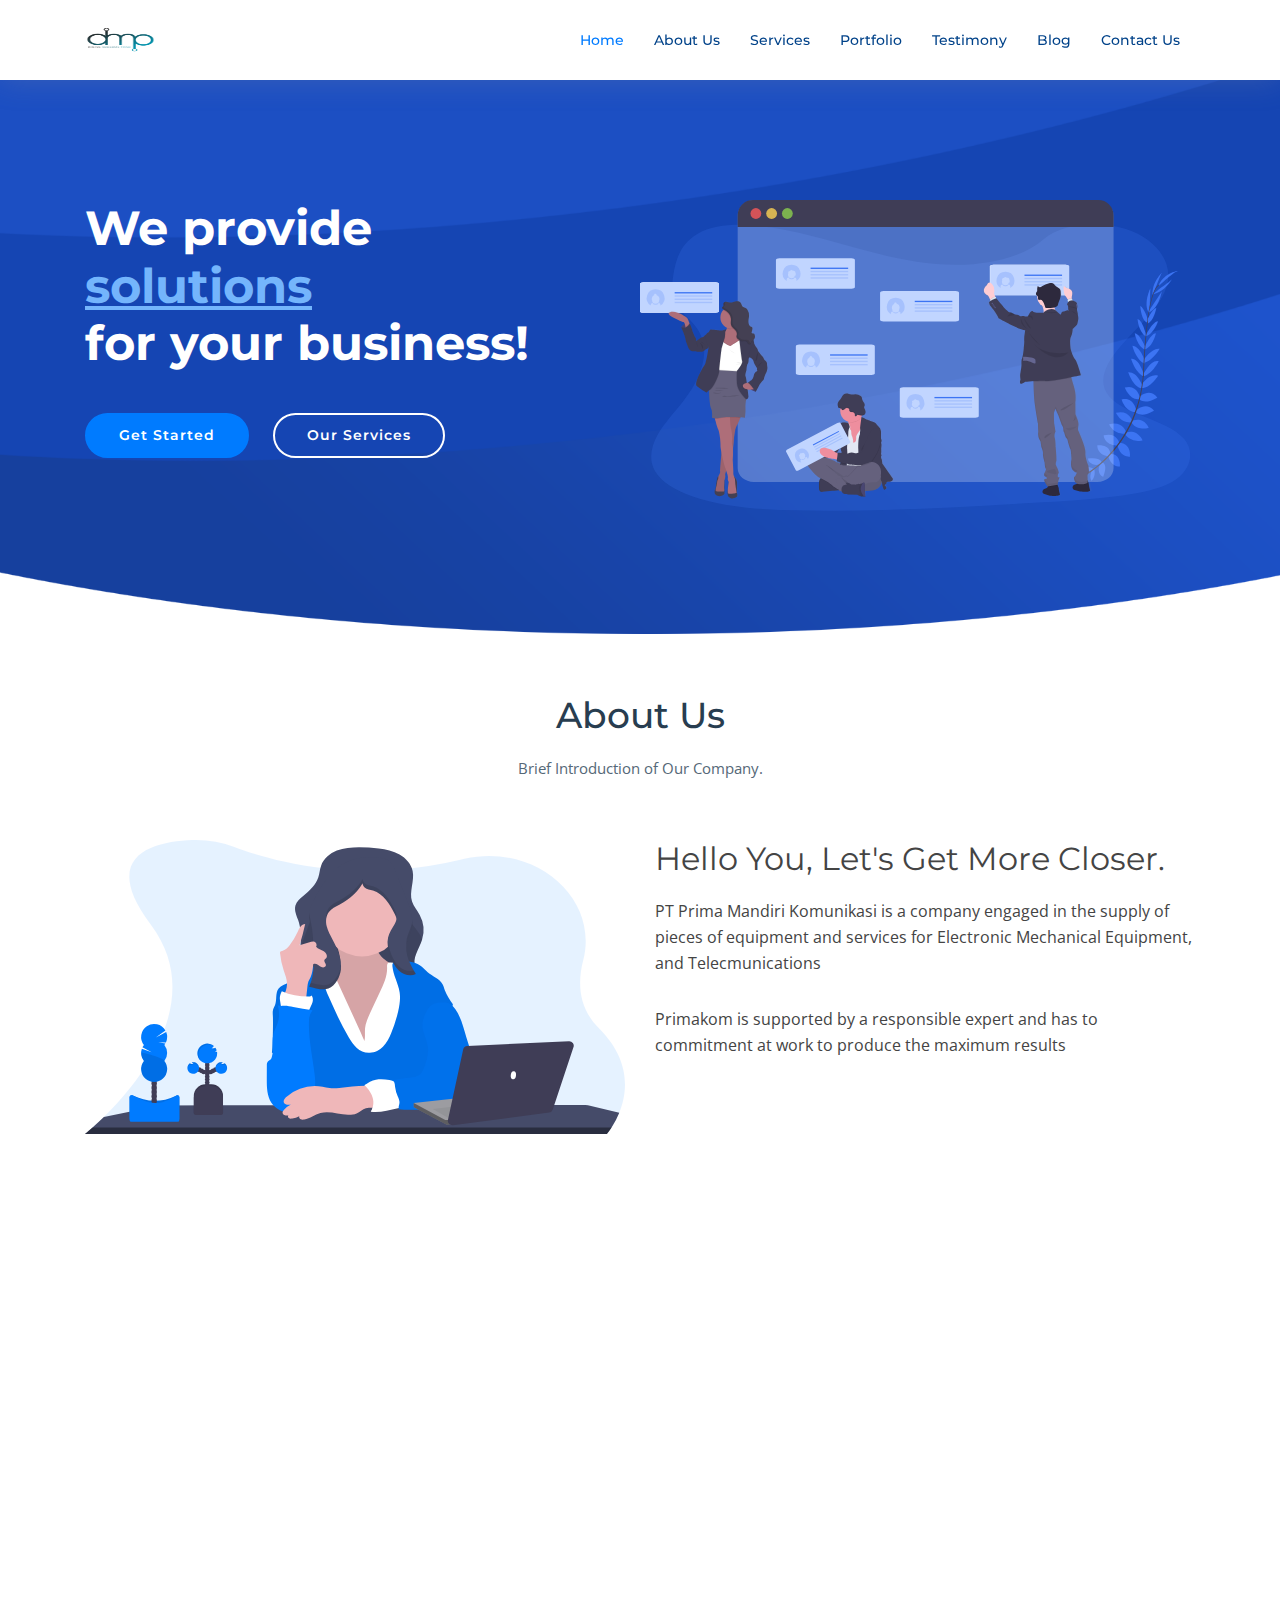
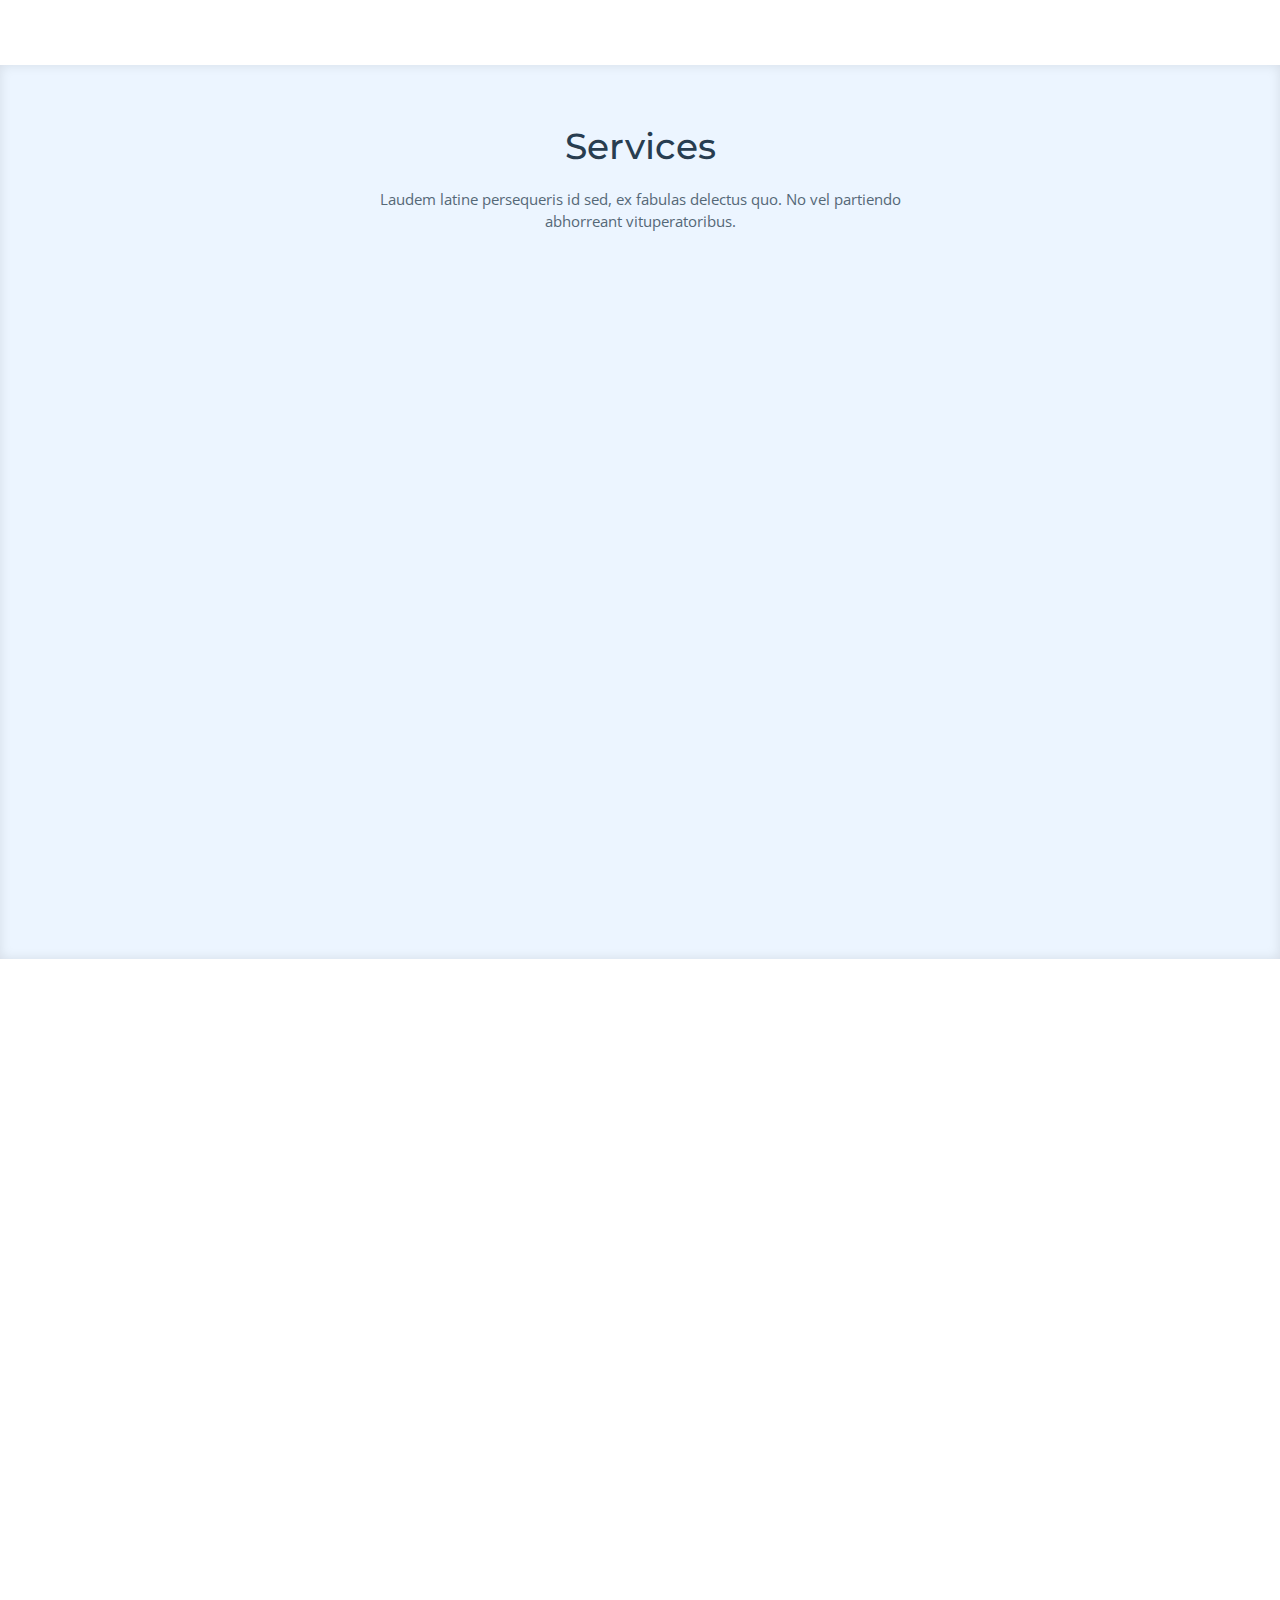
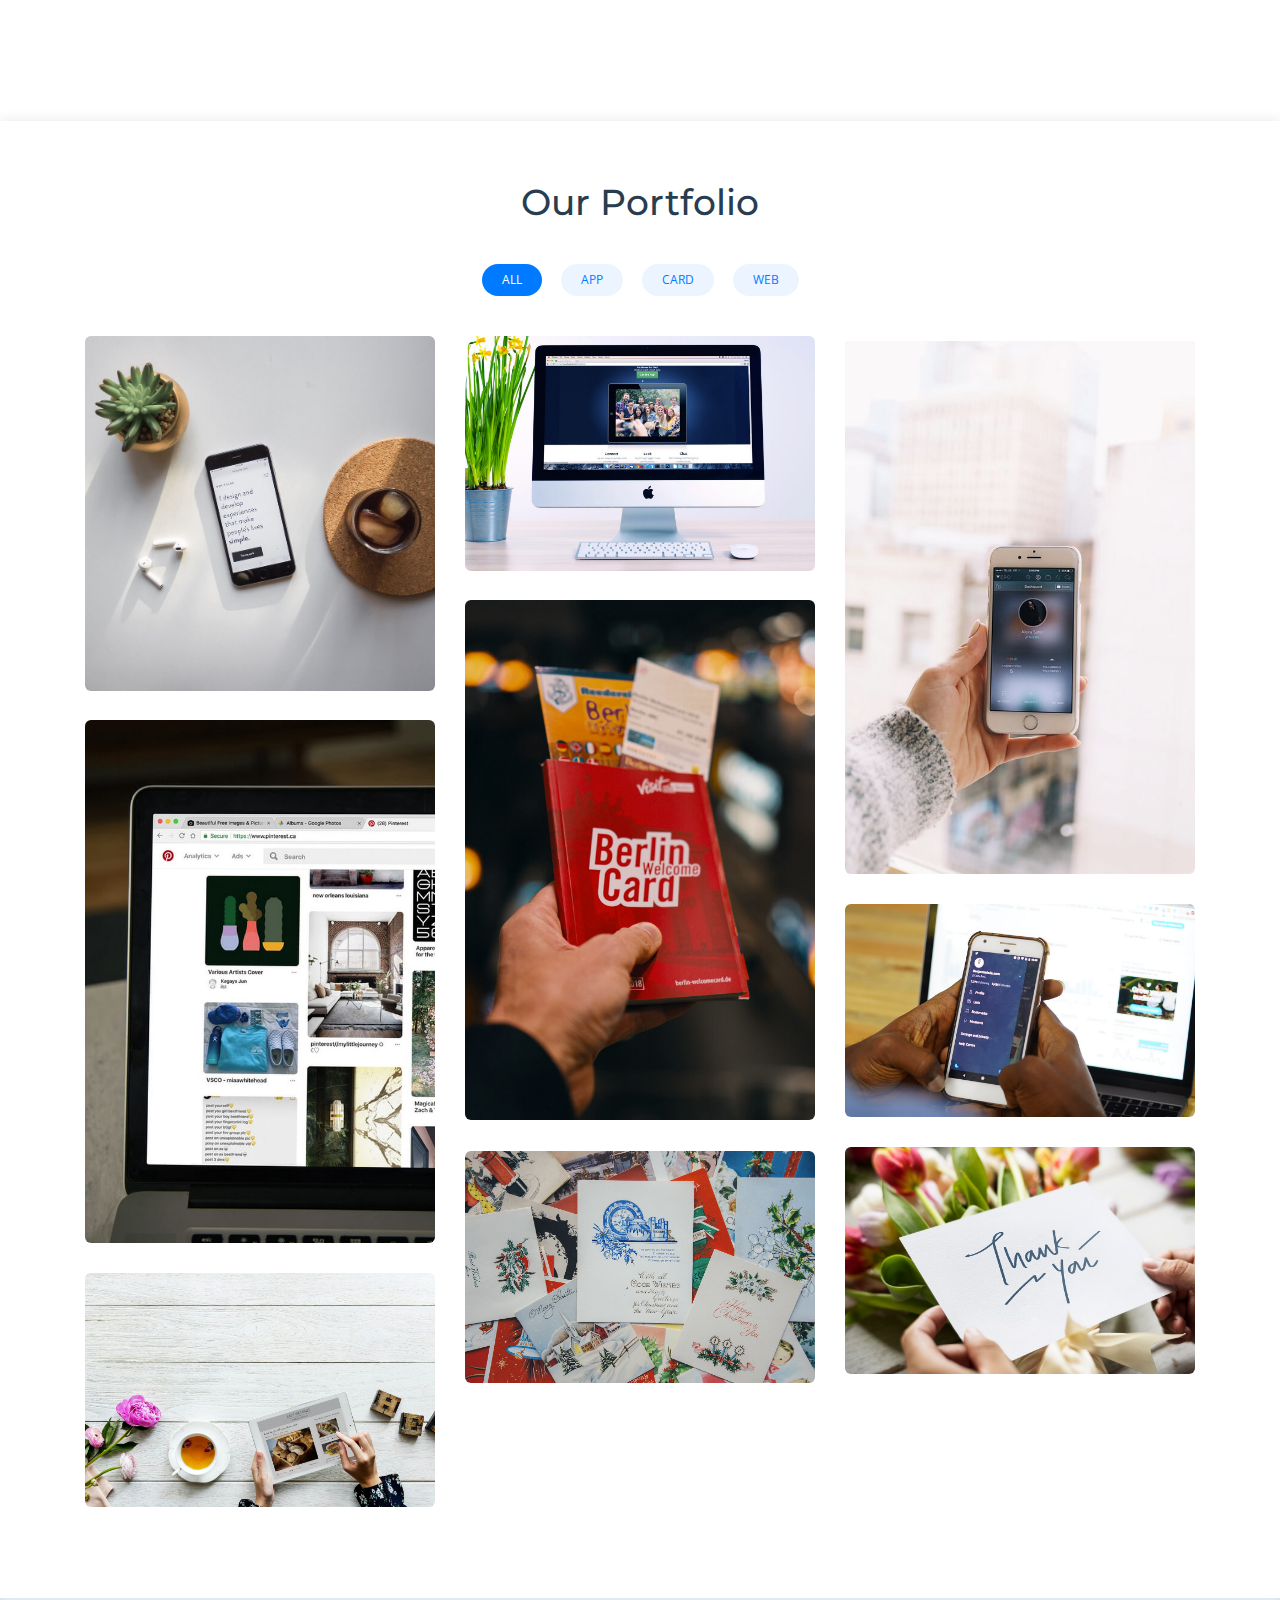
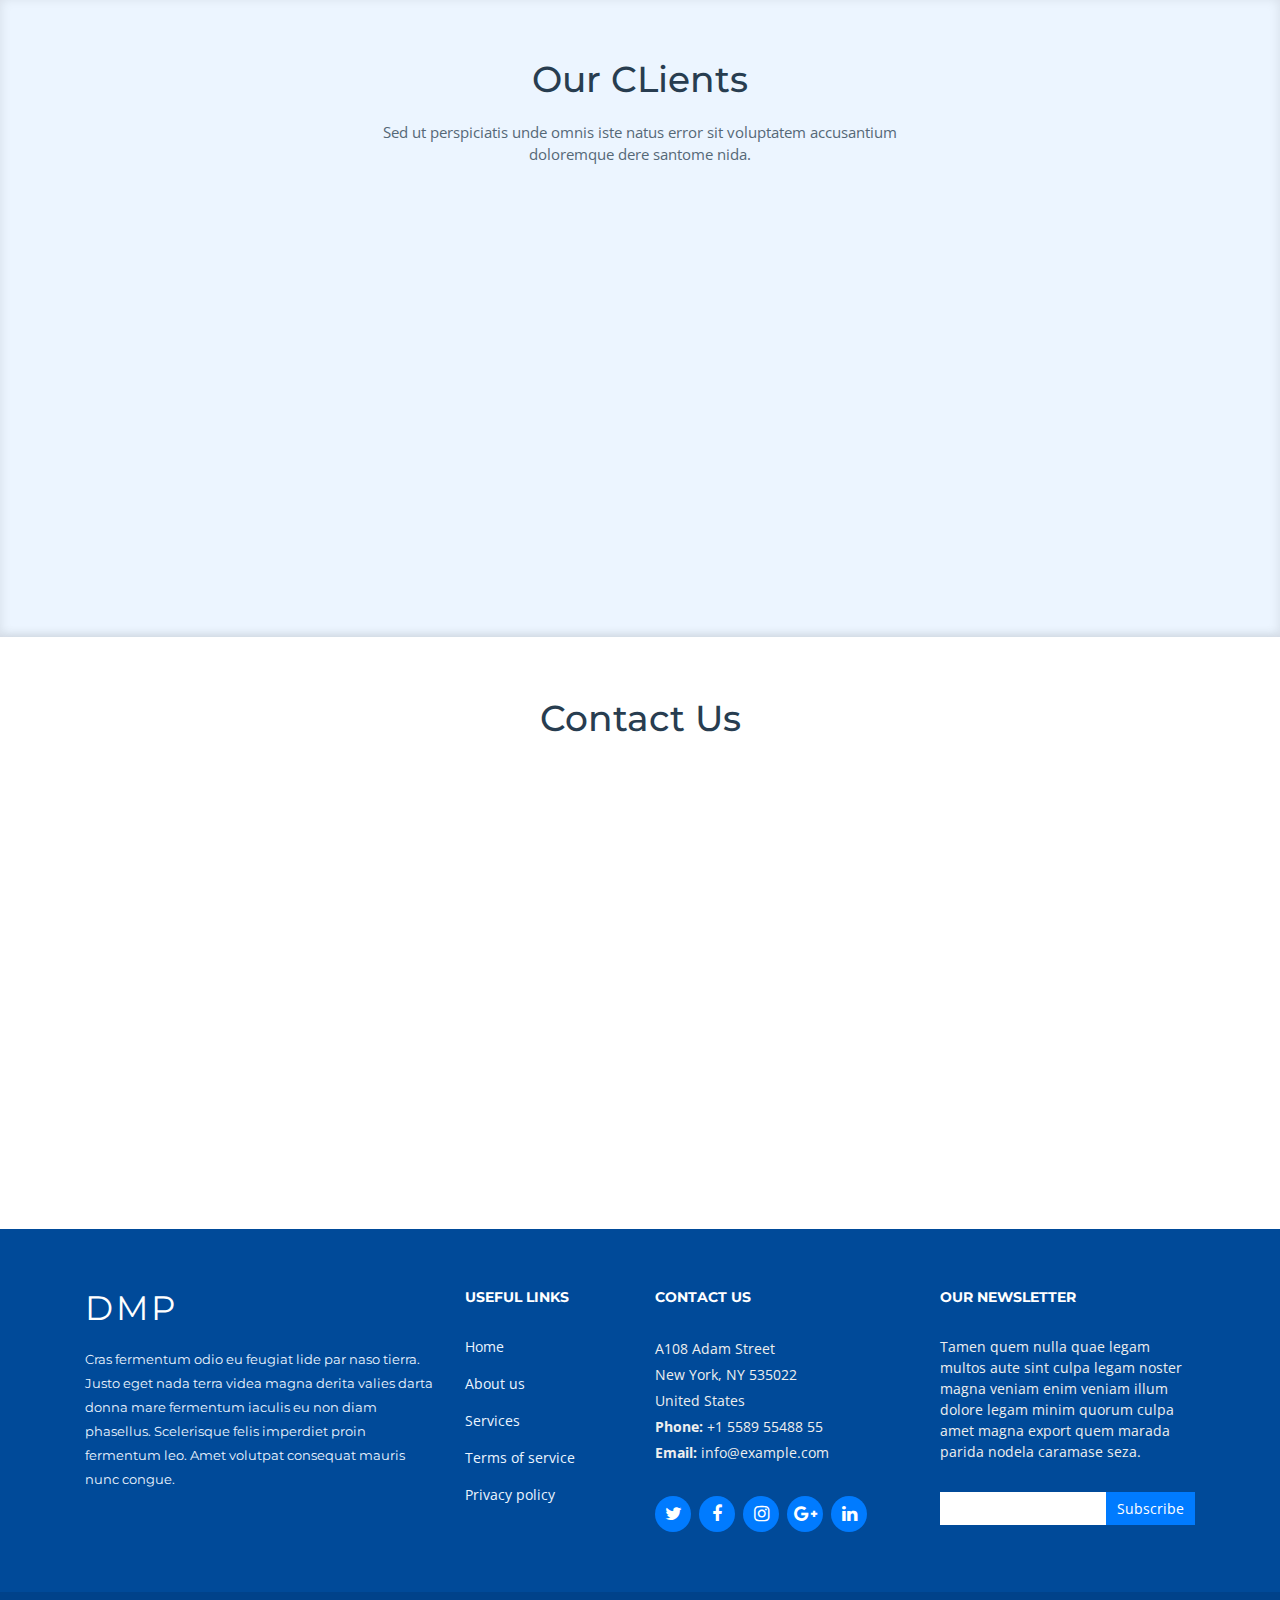
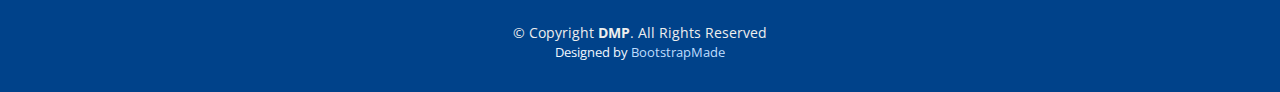
==== commit 24f5824e: "add about us & map" ====
--- a/index.html
+++ b/index.html
@@ -95,52 +95,20 @@
 
         <header class="section-header">
           <h3>About Us</h3>
-          <p>Lorem ipsum dolor sit amet, consectetur adipiscing elit, sed do eiusmod tempor incididunt ut labore et dolore magna aliqua.</p>
+          <p>Brief Introduction of Our Company.</p>
         </header>
 
         <div class="row about-container">
-
-          <div class="col-lg-6 content order-lg-1 order-2">
-            <p>
-              Lorem ipsum dolor sit amet, consectetur adipiscing elit, sed do eiusmod tempor incididunt ut labore et dolore magna aliqua. Ut enim ad minim veniam, quis nostrud exercitation ullamco laboris nisi ut aliquip ex ea commodo consequat.
-            </p>
-
-            <div class="icon-box wow fadeInUp">
-              <div class="icon"><i class="fa fa-shopping-bag"></i></div>
-              <h4 class="title"><a href="">Eiusmod Tempor</a></h4>
-              <p class="description">Et harum quidem rerum facilis est et expedita distinctio. Nam libero tempore, cum soluta nobis est eligendi</p>
-            </div>
-
-            <div class="icon-box wow fadeInUp" data-wow-delay="0.2s">
-              <div class="icon"><i class="fa fa-photo"></i></div>
-              <h4 class="title"><a href="">Magni Dolores</a></h4>
-              <p class="description">Excepteur sint occaecat cupidatat non proident, sunt in culpa qui officia deserunt mollit anim id est laborum</p>
-            </div>
-
-            <div class="icon-box wow fadeInUp" data-wow-delay="0.4s">
-              <div class="icon"><i class="fa fa-bar-chart"></i></div>
-              <h4 class="title"><a href="">Dolor Sitema</a></h4>
-              <p class="description">Minim veniam, quis nostrud exercitation ullamco laboris nisi ut aliquip ex ea commodo consequat tarad limino ata</p>
-            </div>
-
-          </div>
-
-          <div class="col-lg-6 background order-lg-2 order-1 wow fadeInUp">
-            <img src="img/about-img.svg" class="img-fluid" alt="">
-          </div>
-        </div>
-
-        <div class="row about-extra">
           <div class="col-lg-6 wow fadeInUp">
             <img src="img/about-extra-1.svg" class="img-fluid" alt="">
           </div>
           <div class="col-lg-6 wow fadeInUp pt-5 pt-lg-0">
-            <h4>Voluptatem dignissimos provident quasi corporis voluptates sit assumenda.</h4>
+            <h2>Hello You, Let's Get More Closer.</h2>
             <p>
-              Ipsum in aspernatur ut possimus sint. Quia omnis est occaecati possimus ea. Quas molestiae perspiciatis occaecati qui rerum. Deleniti quod porro sed quisquam saepe. Numquam mollitia recusandae non ad at et a.
+              PT Prima Mandiri Komunikasi is a company engaged in the supply of pieces of equipment and services for Electronic Mechanical Equipment, and Telecmunications
             </p>
             <p>
-              Ad vitae recusandae odit possimus. Quaerat cum ipsum corrupti. Odit qui asperiores ea corporis deserunt veritatis quidem expedita perferendis. Qui rerum eligendi ex doloribus quia sit. Porro rerum eum eum.
+              Primakom is supported by a responsible expert and has to commitment at work to produce the maximum results
             </p>
           </div>
         </div>
@@ -151,15 +119,14 @@
           </div>
 
           <div class="col-lg-6 wow fadeInUp pt-4 pt-lg-0 order-2 order-lg-1">
-            <h4>Neque saepe temporibus repellat ea ipsum et. Id vel et quia tempora facere reprehenderit.</h4>
+            <h2>Our Vision And Mission.</h2>
+            <h3>Vision</h3>
             <p>
-             Delectus alias ut incidunt delectus nam placeat in consequatur. Sed cupiditate quia ea quis. Voluptas nemo qui aut distinctio. Cumque fugit earum est quam officiis numquam. Ducimus corporis autem at blanditiis beatae incidunt sunt. 
+              Become a competitive and superior company in the information Technology field that is consistent with the maximum quality of work to achieve customer satisfaction on an ongoing basis. 
             </p>
+            <h3>Mission</h3>
             <p>
-              Voluptas saepe natus quidem blanditiis. Non sunt impedit voluptas mollitia beatae. Qui esse molestias. Laudantium libero nisi vitae debitis. Dolorem cupiditate est perferendis iusto.
-            </p>
-            <p>
-              Eum quia in. Magni quas ipsum a. Quis ex voluptatem inventore sint quia modi. Numquam est aut fuga mollitia exercitationem nam accusantium provident quia.
+              Providing Excellent Services by prioritizing to provide customer needs in the ICT field, Become a reliable and synergic partner so that it has a significant impact on the customer's business development process, Focus on providing quality and integrated Human Resources.
             </p>
           </div>
           
@@ -700,7 +667,7 @@
 
           <div class="col-lg-6">
             <div class="map mb-4 mb-lg-0">
-              <iframe src="https://www.google.com/maps/embed?pb=!1m14!1m8!1m3!1d12097.433213460943!2d-74.0062269!3d40.7101282!3m2!1i1024!2i768!4f13.1!3m3!1m2!1s0x0%3A0xb89d1fe6bc499443!2sDowntown+Conference+Center!5e0!3m2!1smk!2sbg!4v1539943755621" frameborder="0" style="border:0; width: 100%; height: 312px;" allowfullscreen></iframe>
+              <iframe src="https://www.google.com/maps/embed?pb=!1m14!1m8!1m3!1d7914.937380898785!2d112.70560300000001!3d-7.301122!3m2!1i1024!2i768!4f13.1!3m3!1m2!1s0x0%3A0x0!2zN8KwMTgnMDQuMCJTIDExMsKwNDInMjAuMiJF!5e0!3m2!1sid!2sus!4v1595413443316!5m2!1sid!2sus" frameborder="0" style="border:0; width: 100%; height: 312px;" allowfullscreen></iframe>
             </div>
           </div>
 
@@ -812,7 +779,7 @@
 
     <div class="container">
       <div class="copyright">
-        &copy; Copyright <strong>NewBiz</strong>. All Rights Reserved
+        &copy; Copyright <strong>DMP</strong>. All Rights Reserved
       </div>
       <div class="credits">
         <!--
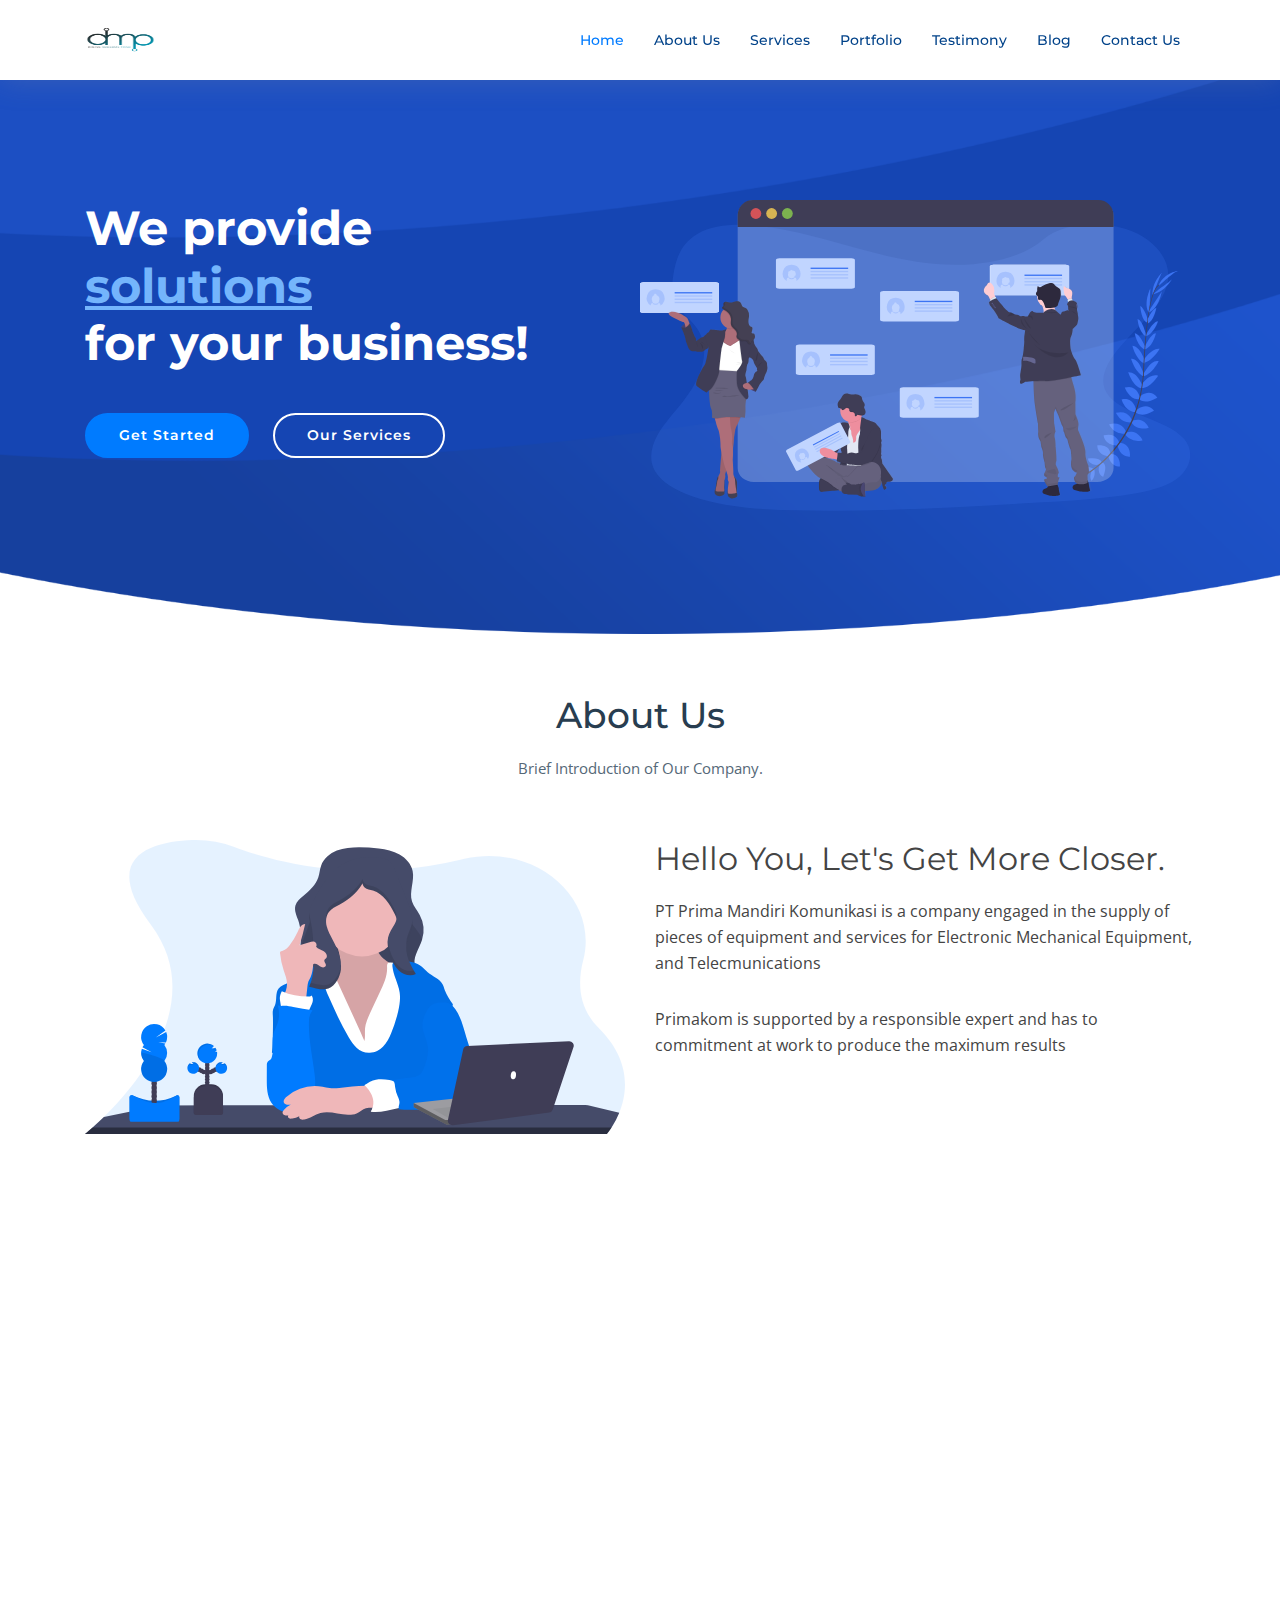
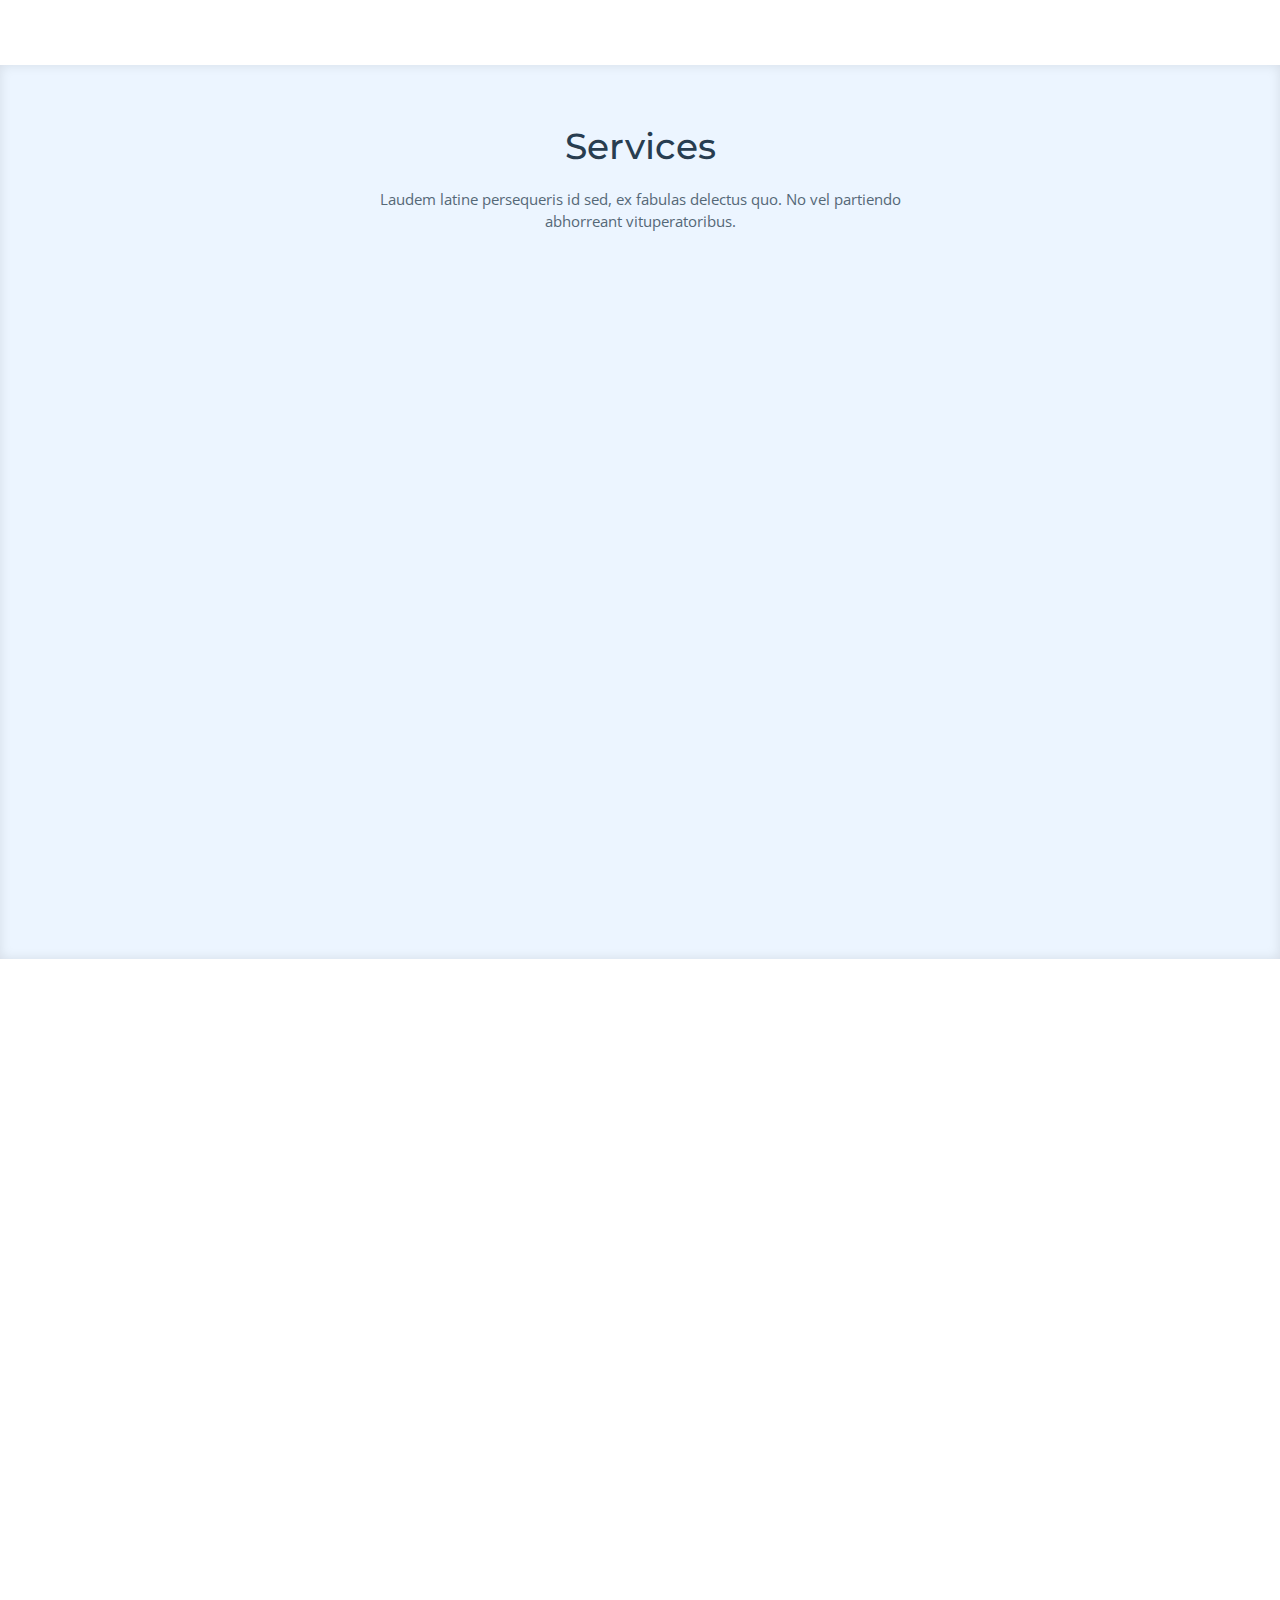
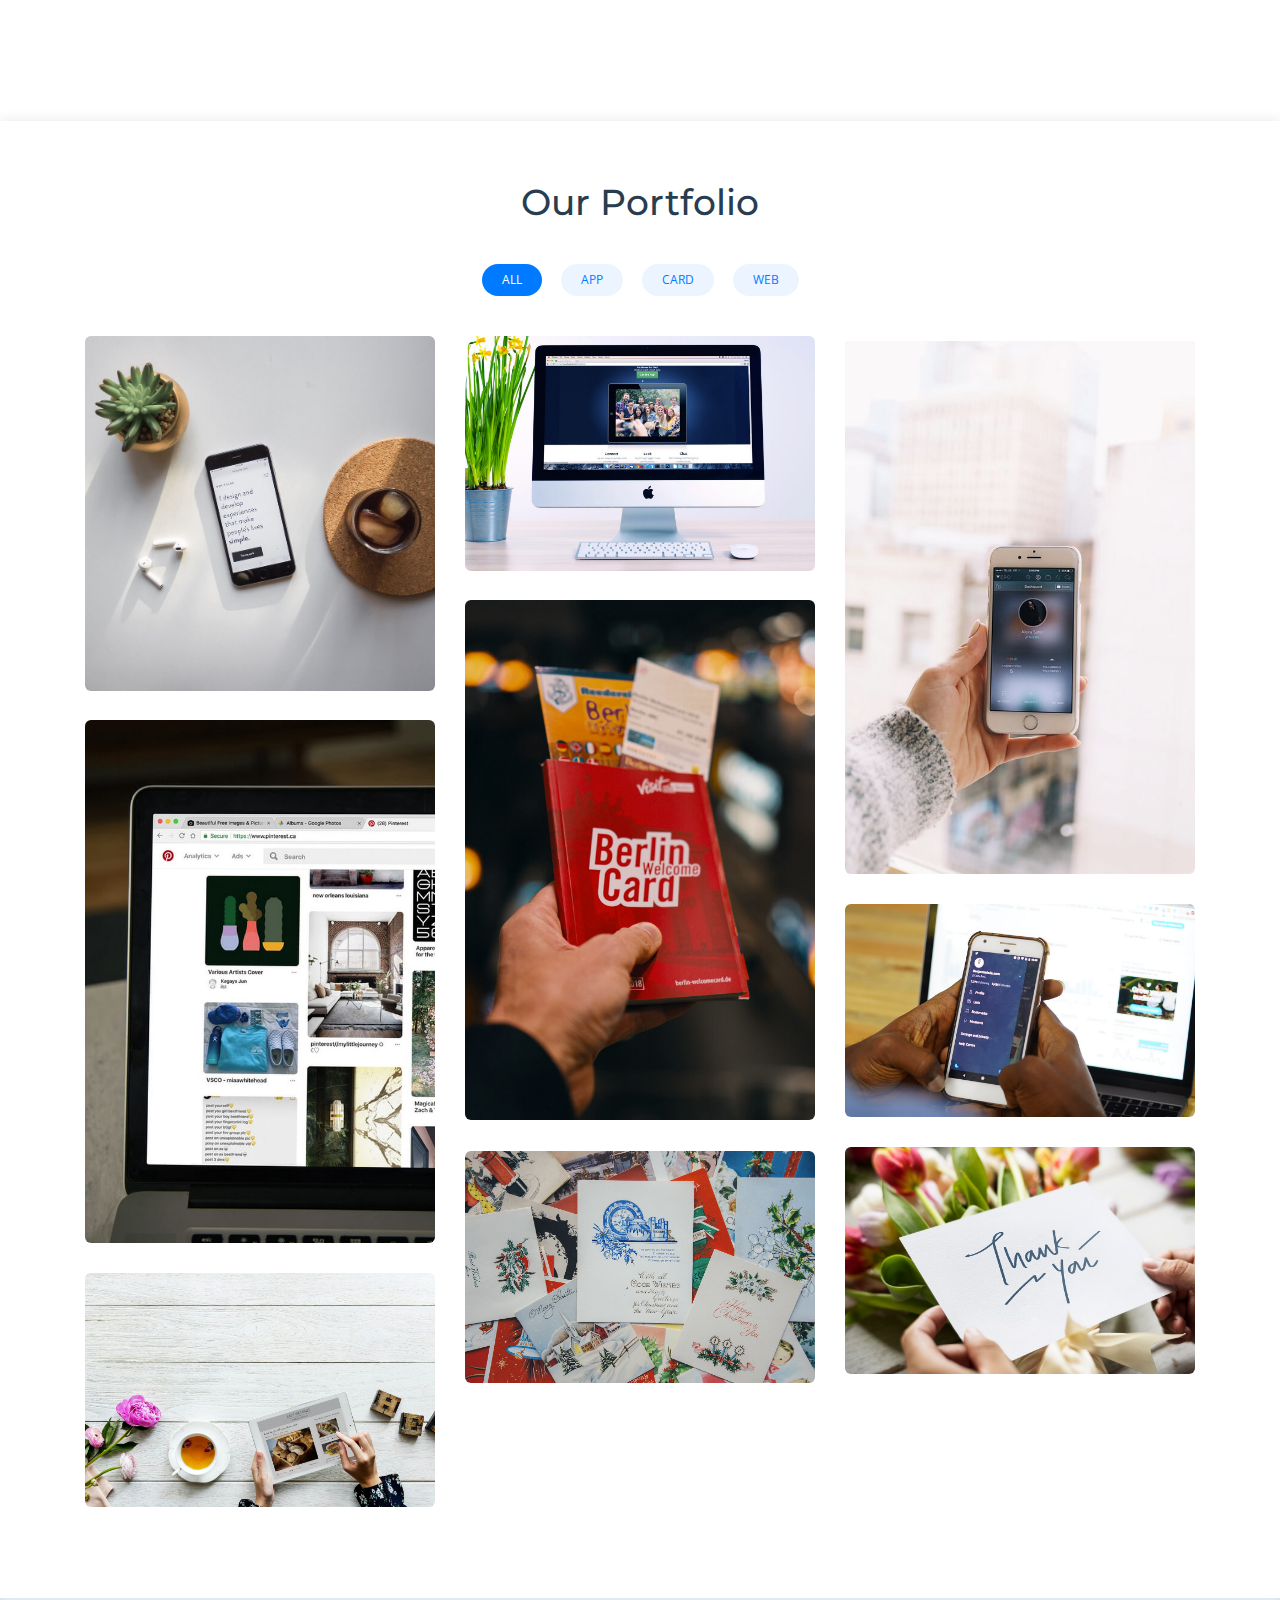
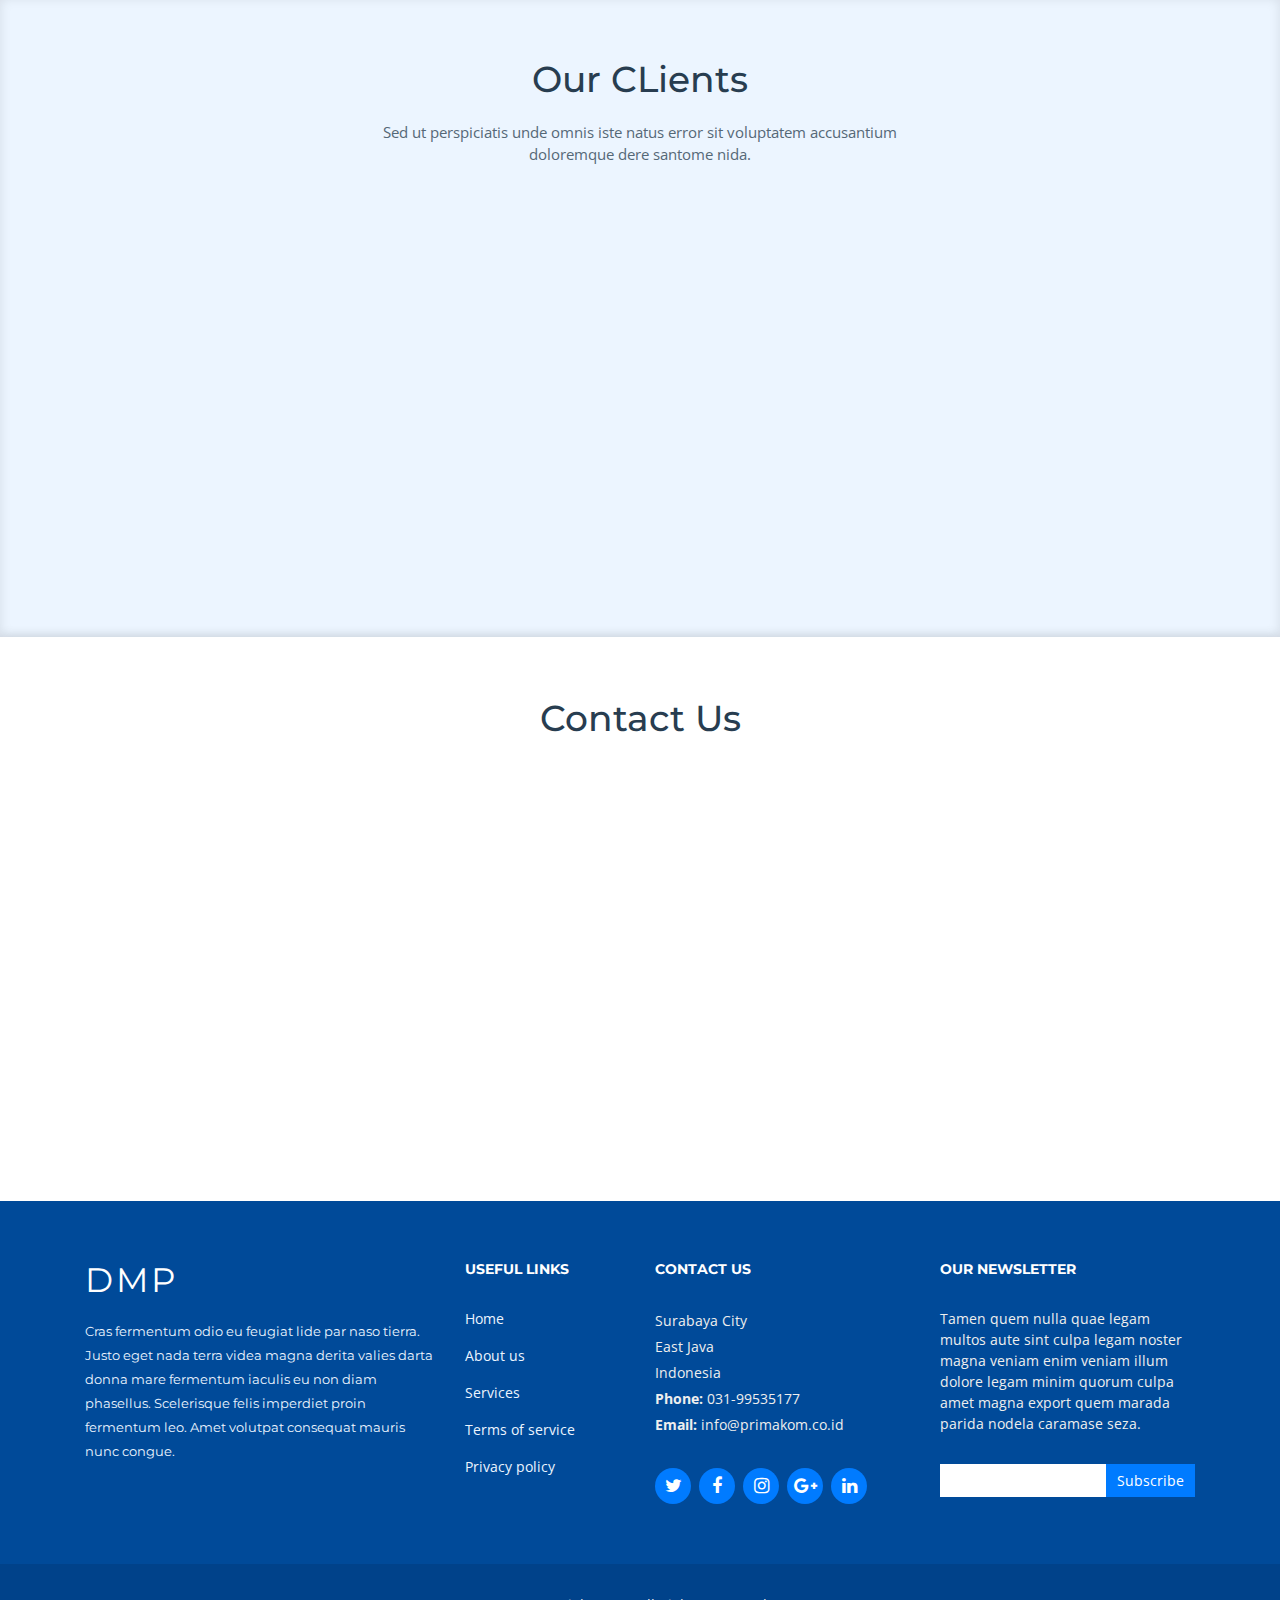
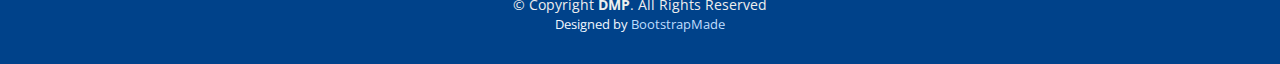
==== commit 88fcc443: "contact & footer" ====
--- a/index.html
+++ b/index.html
@@ -675,15 +675,15 @@
             <div class="row">
               <div class="col-md-5 info">
                 <i class="ion-ios-location-outline"></i>
-                <p>A108 Adam Street, NY 535022</p>
+                <p>Surabaya City, East Java</p>
               </div>
               <div class="col-md-4 info">
                 <i class="ion-ios-email-outline"></i>
-                <p>info@example.com</p>
+                <p>info@primakom.co.id</p>
               </div>
               <div class="col-md-3 info">
                 <i class="ion-ios-telephone-outline"></i>
-                <p>+1 5589 55488 55</p>
+                <p>031-99535177</p>
               </div>
             </div>
 
@@ -748,11 +748,11 @@
           <div class="col-lg-3 col-md-6 footer-contact">
             <h4>Contact Us</h4>
             <p>
-              A108 Adam Street <br>
-              New York, NY 535022<br>
-              United States <br>
-              <strong>Phone:</strong> +1 5589 55488 55<br>
-              <strong>Email:</strong> info@example.com<br>
+              Surabaya City <br>
+              East Java<br>
+              Indonesia <br>
+              <strong>Phone:</strong> 031-99535177<br>
+              <strong>Email:</strong> info@primakom.co.id<br>
             </p>
 
             <div class="social-links">
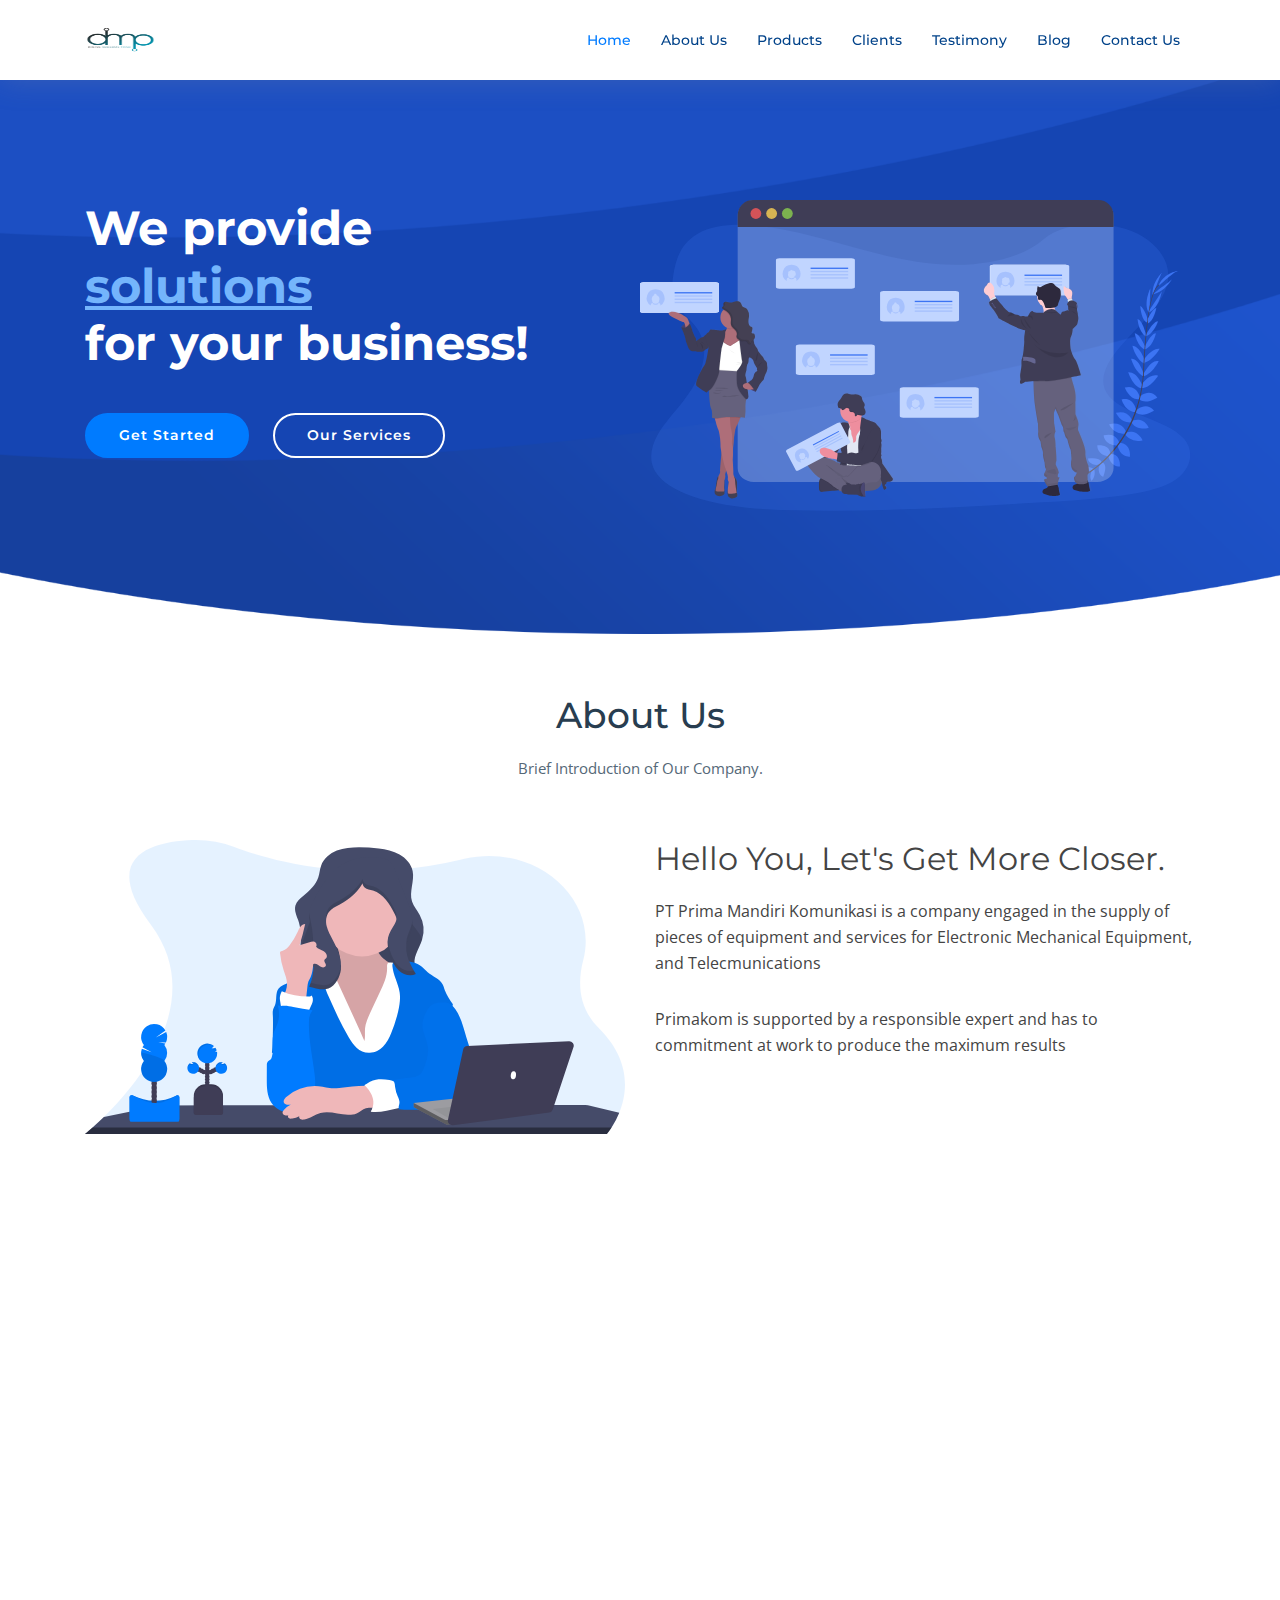
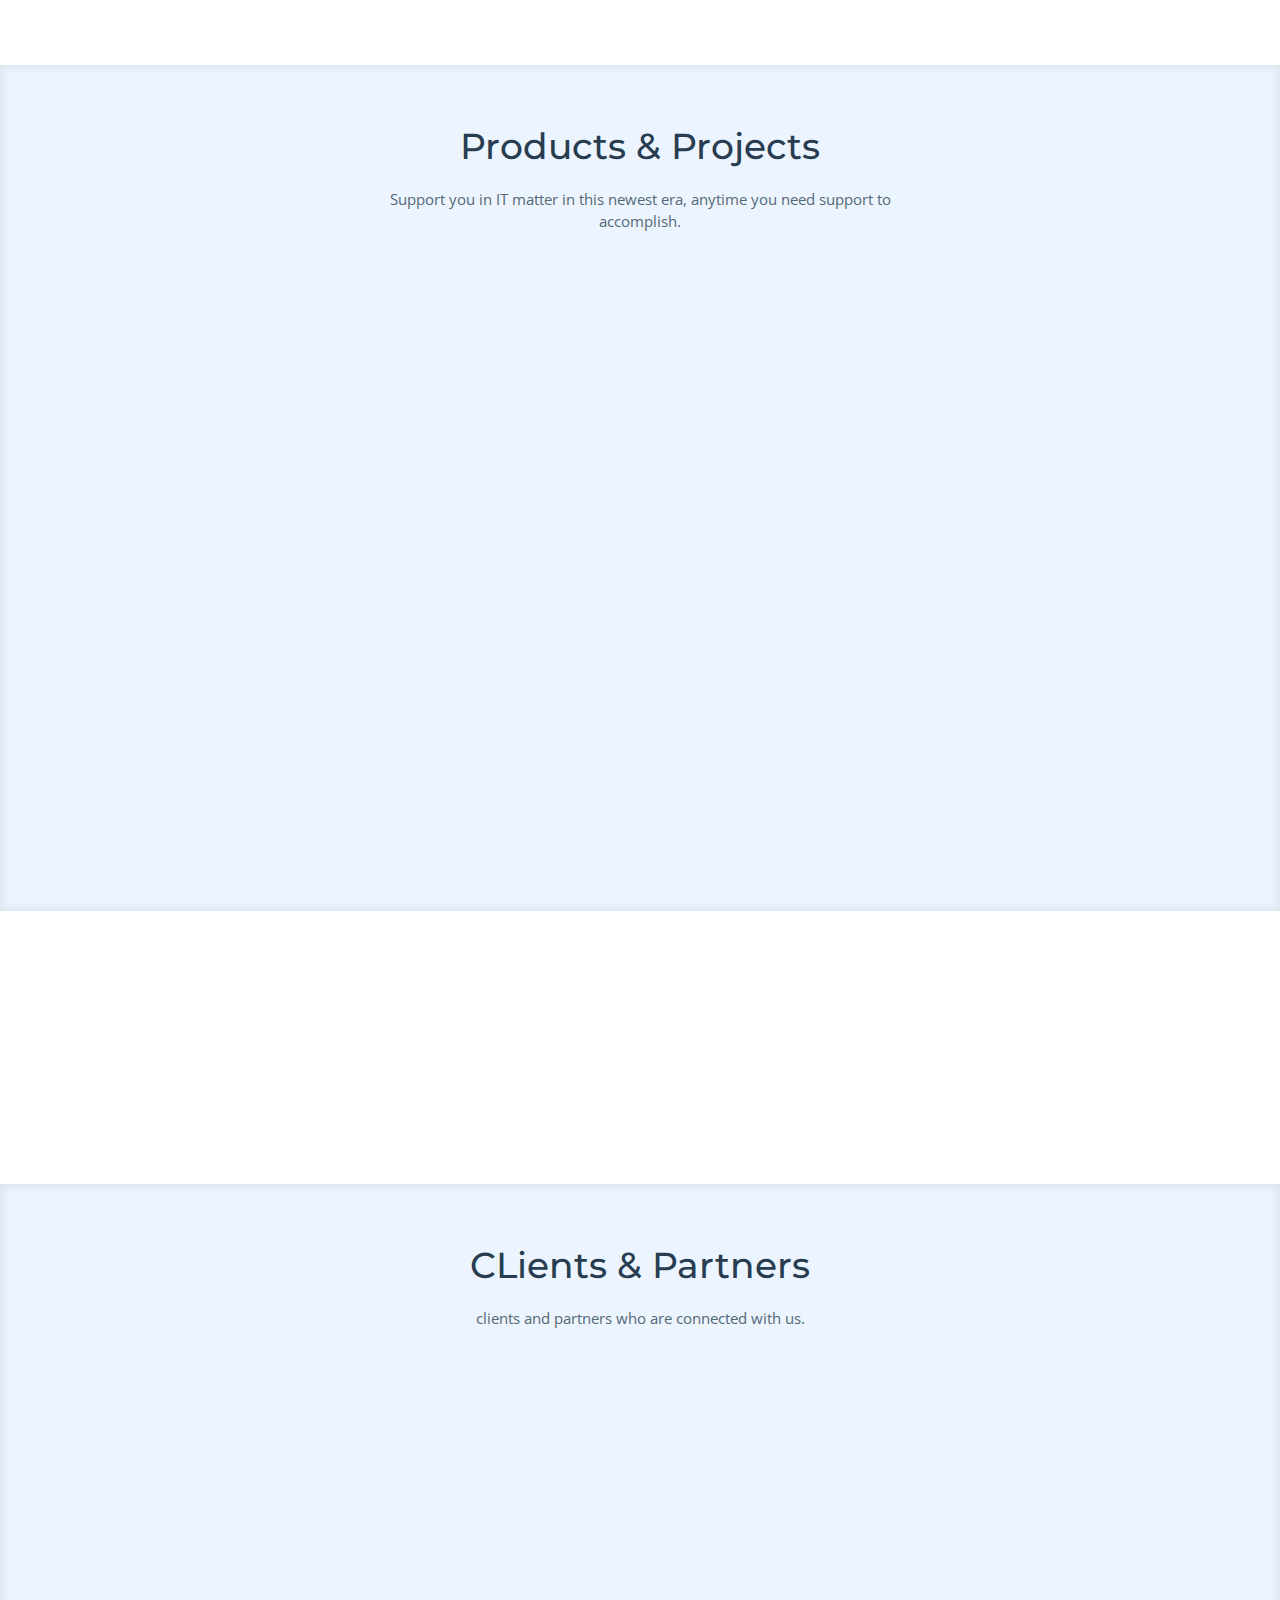
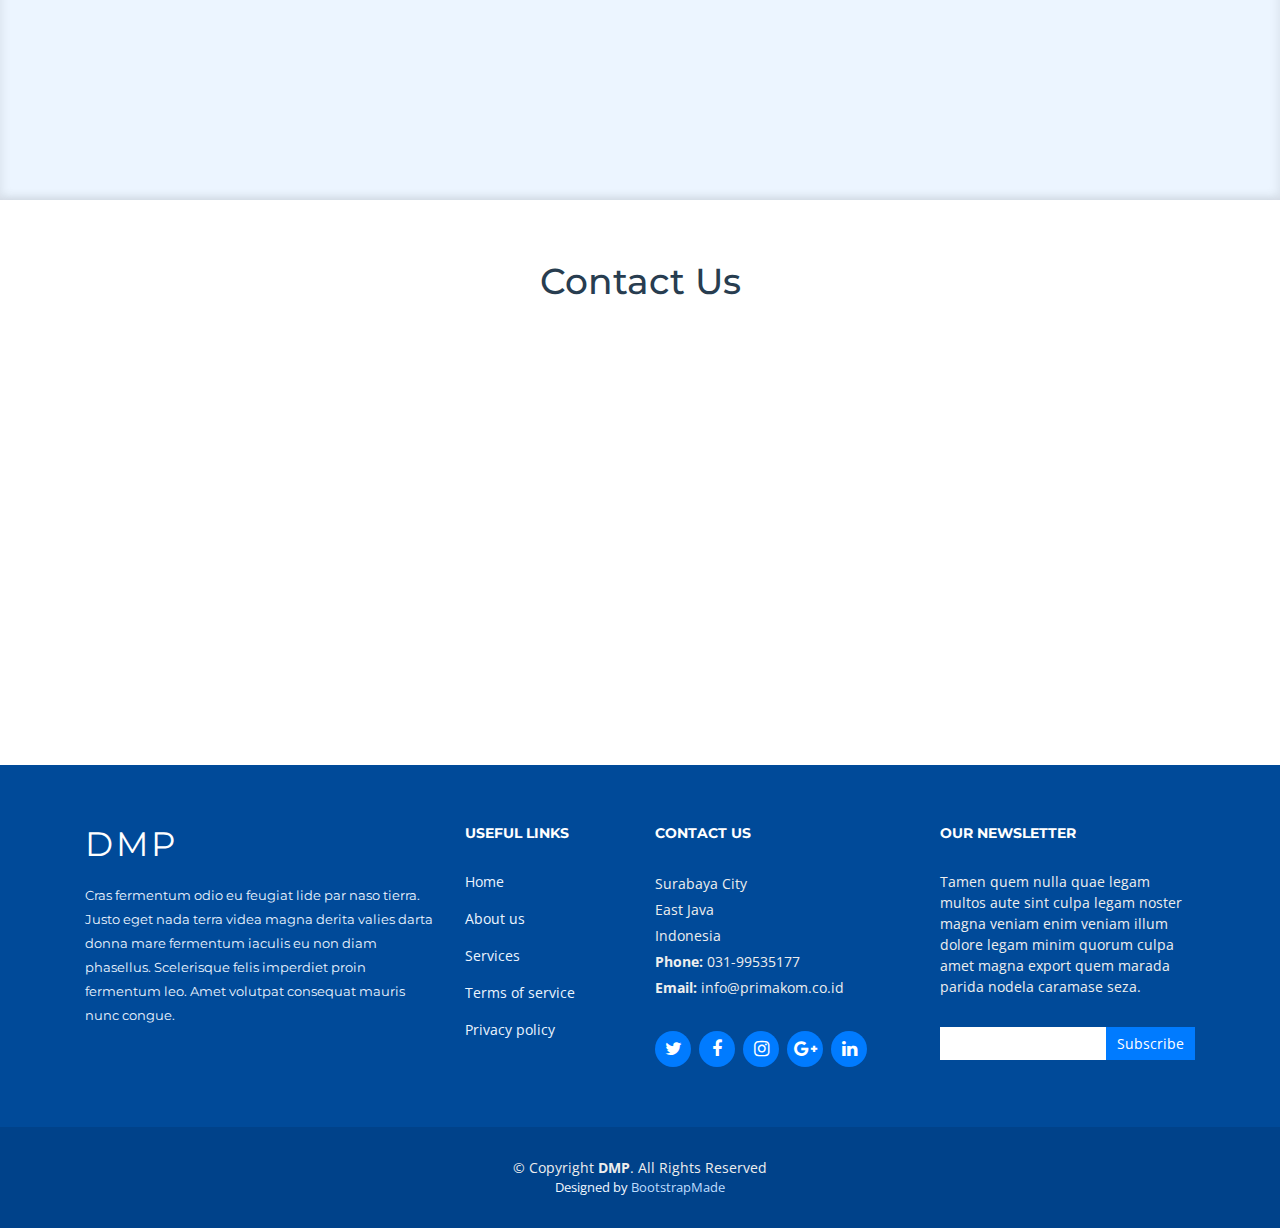
==== commit 35204354: "Yusi add Product and client" ====
--- a/index.html
+++ b/index.html
@@ -53,8 +53,8 @@
         <ul>
           <li class="active"><a href="#intro">Home</a></li>
           <li><a href="#about">About Us</a></li>
-          <li><a href="#services">Services</a></li>
-          <li><a href="#portfolio">Portfolio</a></li>
+          <li><a href="#services">Products</a></li>
+          <li><a href="#clients">Clients</a></li>
           <li><a href="testimoni.html">Testimony</a></li>
           <li><a href="Blog.html">Blog</a></li>
           <li><a href="#contact">Contact Us</a></li>
@@ -142,8 +142,8 @@
       <div class="container">
 
         <header class="section-header">
-          <h3>Services</h3>
-          <p>Laudem latine persequeris id sed, ex fabulas delectus quo. No vel partiendo abhorreant vituperatoribus.</p>
+          <h3>Products & Projects</h3>
+          <p>Support you in IT matter in this newest era, anytime you need support to accomplish.</p>
         </header>
 
         <div class="row">
@@ -151,45 +151,45 @@
           <div class="col-md-6 col-lg-5 offset-lg-1 wow bounceInUp" data-wow-duration="1.4s">
             <div class="box">
               <div class="icon"><i class="ion-ios-analytics-outline" style="color: #ff689b;"></i></div>
-              <h4 class="title"><a href="">Lorem Ipsum</a></h4>
-              <p class="description">Voluptatum deleniti atque corrupti quos dolores et quas molestias excepturi sint occaecati cupiditate non provident</p>
+              <h4 class="title"><a href="">Primacademy</a></h4>
+              <p class="description">Primacademy is a product of PT. Primakom providers training solutions in the field of ICT.</p>
             </div>
           </div>
           <div class="col-md-6 col-lg-5 wow bounceInUp" data-wow-duration="1.4s">
             <div class="box">
-              <div class="icon"><i class="ion-ios-bookmarks-outline" style="color: #e9bf06;"></i></div>
-              <h4 class="title"><a href="">Dolor Sitema</a></h4>
-              <p class="description">Minim veniam, quis nostrud exercitation ullamco laboris nisi ut aliquip ex ea commodo consequat tarad limino ata</p>
+              <div class="icon"><i class="ion-ios-speedometer-outline" style="color:#41cf2e;"></i></div>
+              <h4 class="title"><a href="">Wiston</a></h4>
+              <p class="description">Out Product gives a solution regarding the WIFI revolution to our customer.</p>
             </div>
           </div>
 
           <div class="col-md-6 col-lg-5 offset-lg-1 wow bounceInUp" data-wow-delay="0.1s" data-wow-duration="1.4s">
             <div class="box">
               <div class="icon"><i class="ion-ios-paper-outline" style="color: #3fcdc7;"></i></div>
-              <h4 class="title"><a href="">Sed ut perspiciatis</a></h4>
-              <p class="description">Duis aute irure dolor in reprehenderit in voluptate velit esse cillum dolore eu fugiat nulla pariatur</p>
+              <h4 class="title"><a href="">Mosco</a></h4>
+              <p class="description">Our Collation Server solution is able to provide services with SLA service capabilities of up to 99.99%.</p>
             </div>
           </div>
           <div class="col-md-6 col-lg-5 wow bounceInUp" data-wow-delay="0.1s" data-wow-duration="1.4s">
             <div class="box">
-              <div class="icon"><i class="ion-ios-speedometer-outline" style="color:#41cf2e;"></i></div>
-              <h4 class="title"><a href="">Magni Dolores</a></h4>
-              <p class="description">Excepteur sint occaecat cupidatat non proident, sunt in culpa qui officia deserunt mollit anim id est laborum</p>
+              <div class="icon"><i class="ion-ios-world-outline" style="color: #d6ff22;"></i></div>
+              <h4 class="title"><a href="">Network Managed Services</a></h4>
+              <p class="description">Some quick example text to build on the card title and make up the bulk of the card's content.</p>
             </div>
           </div>
 
           <div class="col-md-6 col-lg-5 offset-lg-1 wow bounceInUp" data-wow-delay="0.2s" data-wow-duration="1.4s">
             <div class="box">
-              <div class="icon"><i class="ion-ios-world-outline" style="color: #d6ff22;"></i></div>
-              <h4 class="title"><a href="">Nemo Enim</a></h4>
-              <p class="description">At vero eos et accusamus et iusto odio dignissimos ducimus qui blanditiis praesentium voluptatum deleniti atque</p>
+              <div class="icon"><i class="ion-ios-bookmarks-outline" style="color: #e9bf06;"></i></div>
+              <h4 class="title"><a href="">S3</a></h4>
+              <p class="description">Some quick example text to build on the card title and make up the bulk of the card's content.</p>
             </div>
           </div>
           <div class="col-md-6 col-lg-5 wow bounceInUp" data-wow-delay="0.2s" data-wow-duration="1.4s">
             <div class="box">
               <div class="icon"><i class="ion-ios-clock-outline" style="color: #4680ff;"></i></div>
-              <h4 class="title"><a href="">Eiusmod Tempor</a></h4>
-              <p class="description">Et harum quidem rerum facilis est et expedita distinctio. Nam libero tempore, cum soluta nobis est eligendi</p>
+              <h4 class="title"><a href="">Primaincloud</a></h4>
+              <p class="description">Some quick example text to build on the card title and make up the bulk of the card's content.</p>
             </div>
           </div>
 
@@ -203,68 +203,27 @@
     ============================-->
     <section id="why-us" class="wow fadeIn">
       <div class="container">
-        <header class="section-header">
-          <h3>Why choose us?</h3>
-          <p>Laudem latine persequeris id sed, ex fabulas delectus quo. No vel partiendo abhorreant vituperatoribus.</p>
-        </header>
-
-        <div class="row row-eq-height justify-content-center">
-
-          <div class="col-lg-4 mb-4">
-            <div class="card wow bounceInUp">
-                <i class="fa fa-diamond"></i>
-              <div class="card-body">
-                <h5 class="card-title">Corporis dolorem</h5>
-                <p class="card-text">Deleniti optio et nisi dolorem debitis. Aliquam nobis est temporibus sunt ab inventore officiis aut voluptatibus.</p>
-                <a href="#" class="readmore">Read more </a>
-              </div>
-            </div>
-          </div>
-
-          <div class="col-lg-4 mb-4">
-            <div class="card wow bounceInUp">
-                <i class="fa fa-language"></i>
-              <div class="card-body">
-                <h5 class="card-title">Voluptates dolores</h5>
-                <p class="card-text">Voluptates nihil et quis omnis et eaque omnis sint aut. Ducimus dolorum aspernatur.</p>
-                <a href="#" class="readmore">Read more </a>
-              </div>
-            </div>
-          </div>
-
-          <div class="col-lg-4 mb-4">
-            <div class="card wow bounceInUp">
-                <i class="fa fa-object-group"></i>
-              <div class="card-body">
-                <h5 class="card-title">Eum ut aspernatur</h5>
-                <p class="card-text">Autem quod nesciunt eos ea aut amet laboriosam ab. Eos quis porro in non nemo ex. </p>
-                <a href="#" class="readmore">Read more </a>
-              </div>
-            </div>
-          </div>
-
-        </div>
 
         <div class="row counters">
 
           <div class="col-lg-3 col-6 text-center">
-            <span data-toggle="counter-up">274</span>
-            <p>Clients</p>
+            <span data-toggle="counter-up">10</span>
+            <p>Projects</p>
           </div>
 
           <div class="col-lg-3 col-6 text-center">
-            <span data-toggle="counter-up">421</span>
-            <p>Projects</p>
+            <span data-toggle="counter-up">5</span>
+            <p>Products</p>
           </div>
 
           <div class="col-lg-3 col-6 text-center">
-            <span data-toggle="counter-up">1,364</span>
-            <p>Hours Of Support</p>
+            <span data-toggle="counter-up">3</span>
+            <p>Partners</p>
           </div>
 
           <div class="col-lg-3 col-6 text-center">
-            <span data-toggle="counter-up">18</span>
-            <p>Hard Workers</p>
+            <span data-toggle="counter-up">6</span>
+            <p>Client</p>
           </div>
   
         </div>
@@ -272,159 +231,7 @@
       </div>
     </section>
 
-    <!--==========================
-      Portfolio Section
-    ============================-->
-    <section id="portfolio" class="clearfix">
-      <div class="container">
-
-        <header class="section-header">
-          <h3 class="section-title">Our Portfolio</h3>
-        </header>
-
-        <div class="row">
-          <div class="col-lg-12">
-            <ul id="portfolio-flters">
-              <li data-filter="*" class="filter-active">All</li>
-              <li data-filter=".filter-app">App</li>
-              <li data-filter=".filter-card">Card</li>
-              <li data-filter=".filter-web">Web</li>
-            </ul>
-          </div>
-        </div>
-
-        <div class="row portfolio-container">
-
-          <div class="col-lg-4 col-md-6 portfolio-item filter-app">
-            <div class="portfolio-wrap">
-              <img src="img/portfolio/app1.jpg" class="img-fluid" alt="">
-              <div class="portfolio-info">
-                <h4><a href="#">App 1</a></h4>
-                <p>App</p>
-                <div>
-                  <a href="img/portfolio/app1.jpg" data-lightbox="portfolio" data-title="App 1" class="link-preview" title="Preview"><i class="ion ion-eye"></i></a>
-                  <a href="#" class="link-details" title="More Details"><i class="ion ion-android-open"></i></a>
-                </div>
-              </div>
-            </div>
-          </div>
-
-          <div class="col-lg-4 col-md-6 portfolio-item filter-web" data-wow-delay="0.1s">
-            <div class="portfolio-wrap">
-              <img src="img/portfolio/web3.jpg" class="img-fluid" alt="">
-              <div class="portfolio-info">
-                <h4><a href="#">Web 3</a></h4>
-                <p>Web</p>
-                <div>
-                  <a href="img/portfolio/web3.jpg" class="link-preview" data-lightbox="portfolio" data-title="Web 3" title="Preview"><i class="ion ion-eye"></i></a>
-                  <a href="#" class="link-details" title="More Details"><i class="ion ion-android-open"></i></a>
-                </div>
-              </div>
-            </div>
-          </div>
-
-          <div class="col-lg-4 col-md-6 portfolio-item filter-app" data-wow-delay="0.2s">
-            <div class="portfolio-wrap">
-              <img src="img/portfolio/app2.jpg" class="img-fluid" alt="">
-              <div class="portfolio-info">
-                <h4><a href="#">App 2</a></h4>
-                <p>App</p>
-                <div>
-                  <a href="img/portfolio/app2.jpg" class="link-preview" data-lightbox="portfolio" data-title="App 2" title="Preview"><i class="ion ion-eye"></i></a>
-                  <a href="#" class="link-details" title="More Details"><i class="ion ion-android-open"></i></a>
-                </div>
-              </div>
-            </div>
-          </div>
-
-          <div class="col-lg-4 col-md-6 portfolio-item filter-card">
-            <div class="portfolio-wrap">
-              <img src="img/portfolio/card2.jpg" class="img-fluid" alt="">
-              <div class="portfolio-info">
-                <h4><a href="#">Card 2</a></h4>
-                <p>Card</p>
-                <div>
-                  <a href="img/portfolio/card2.jpg" class="link-preview" data-lightbox="portfolio" data-title="Card 2" title="Preview"><i class="ion ion-eye"></i></a>
-                  <a href="#" class="link-details" title="More Details"><i class="ion ion-android-open"></i></a>
-                </div>
-              </div>
-            </div>
-          </div>
-
-          <div class="col-lg-4 col-md-6 portfolio-item filter-web" data-wow-delay="0.1s">
-            <div class="portfolio-wrap">
-              <img src="img/portfolio/web2.jpg" class="img-fluid" alt="">
-              <div class="portfolio-info">
-                <h4><a href="#">Web 2</a></h4>
-                <p>Web</p>
-                <div>
-                  <a href="img/portfolio/web2.jpg" class="link-preview" data-lightbox="portfolio" data-title="Web 2" title="Preview"><i class="ion ion-eye"></i></a>
-                  <a href="#" class="link-details" title="More Details"><i class="ion ion-android-open"></i></a>
-                </div>
-              </div>
-            </div>
-          </div>
-
-          <div class="col-lg-4 col-md-6 portfolio-item filter-app" data-wow-delay="0.2s">
-            <div class="portfolio-wrap">
-              <img src="img/portfolio/app3.jpg" class="img-fluid" alt="">
-              <div class="portfolio-info">
-                <h4><a href="#">App 3</a></h4>
-                <p>App</p>
-                <div>
-                  <a href="img/portfolio/app3.jpg" class="link-preview" data-lightbox="portfolio" data-title="App 3" title="Preview"><i class="ion ion-eye"></i></a>
-                  <a href="#" class="link-details" title="More Details"><i class="ion ion-android-open"></i></a>
-                </div>
-              </div>
-            </div>
-          </div>
-
-          <div class="col-lg-4 col-md-6 portfolio-item filter-card">
-            <div class="portfolio-wrap">
-              <img src="img/portfolio/card1.jpg" class="img-fluid" alt="">
-              <div class="portfolio-info">
-                <h4><a href="#">Card 1</a></h4>
-                <p>Card</p>
-                <div>
-                  <a href="img/portfolio/card1.jpg" class="link-preview" data-lightbox="portfolio" data-title="Card 1" title="Preview"><i class="ion ion-eye"></i></a>
-                  <a href="#" class="link-details" title="More Details"><i class="ion ion-android-open"></i></a>
-                </div>
-              </div>
-            </div>
-          </div>
-
-          <div class="col-lg-4 col-md-6 portfolio-item filter-card" data-wow-delay="0.1s">
-            <div class="portfolio-wrap">
-              <img src="img/portfolio/card3.jpg" class="img-fluid" alt="">
-              <div class="portfolio-info">
-                <h4><a href="#">Card 3</a></h4>
-                <p>Card</p>
-                <div>
-                  <a href="img/portfolio/card3.jpg" class="link-preview" data-lightbox="portfolio" data-title="Card 3" title="Preview"><i class="ion ion-eye"></i></a>
-                  <a href="#" class="link-details" title="More Details"><i class="ion ion-android-open"></i></a>
-                </div>
-              </div>
-            </div>
-          </div>
-
-          <div class="col-lg-4 col-md-6 portfolio-item filter-web" data-wow-delay="0.2s">
-            <div class="portfolio-wrap">
-              <img src="img/portfolio/web1.jpg" class="img-fluid" alt="">
-              <div class="portfolio-info">
-                <h4><a href="#">Web 1</a></h4>
-                <p>Web</p>
-                <div>
-                  <a href="img/portfolio/web1.jpg" class="link-preview" data-lightbox="portfolio" data-title="Web 1" title="Preview"><i class="ion ion-eye"></i></a>
-                  <a href="#" class="link-details" title="More Details"><i class="ion ion-android-open"></i></a>
-                </div>
-              </div>
-            </div>
-          </div>
-
-        </div>
-
-      </div>
-    </section><!-- #portfolio -->
+   
 
     <!--==========================
       Clients Section
@@ -593,57 +400,57 @@
       <div class="container">
 
         <div class="section-header">
-          <h3>Our CLients</h3>
-          <p>Sed ut perspiciatis unde omnis iste natus error sit voluptatem accusantium doloremque dere santome nida.</p>
+          <h3>CLients & Partners</h3>
+          <p>clients and partners who are connected with us.</p>
         </div>
 
         <div class="row no-gutters clients-wrap clearfix wow fadeInUp">
 
           <div class="col-lg-3 col-md-4 col-xs-6">
             <div class="client-logo">
-              <img src="img/clients/client-1.png" class="img-fluid" alt="">
+              <img src="img/portfolio/logo 1.png" class="img-fluid" alt="">
             </div>
           </div>
           
           <div class="col-lg-3 col-md-4 col-xs-6">
             <div class="client-logo">
-              <img src="img/clients/client-2.png" class="img-fluid" alt="">
+              <img src="img/portfolio/logo 16.png" class="img-fluid" alt="">
             </div>
           </div>
         
           <div class="col-lg-3 col-md-4 col-xs-6">
             <div class="client-logo">
-              <img src="img/clients/client-3.png" class="img-fluid" alt="">
+              <img src="img/portfolio/logo 3.png" class="img-fluid" alt="">
             </div>
           </div>
           
           <div class="col-lg-3 col-md-4 col-xs-6">
             <div class="client-logo">
-              <img src="img/clients/client-4.png" class="img-fluid" alt="">
+              <img src="img/portfolio/logo 4.png" class="img-fluid" alt="">
             </div>
           </div>
           
           <div class="col-lg-3 col-md-4 col-xs-6">
             <div class="client-logo">
-              <img src="img/clients/client-5.png" class="img-fluid" alt="">
+              <img src="img/portfolio/logo 5.png" class="img-fluid" alt="">
             </div>
           </div>
         
           <div class="col-lg-3 col-md-4 col-xs-6">
             <div class="client-logo">
-              <img src="img/clients/client-6.png" class="img-fluid" alt="">
+              <img src="img/portfolio/logo 6.png" class="img-fluid" alt="">
             </div>
           </div>
           
           <div class="col-lg-3 col-md-4 col-xs-6">
             <div class="client-logo">
-              <img src="img/clients/client-7.png" class="img-fluid" alt="">
+              <img src="img/portfolio/logo 18.png" class="img-fluid" alt="">
             </div>
           </div>
           
           <div class="col-lg-3 col-md-4 col-xs-6">
             <div class="client-logo">
-              <img src="img/clients/client-8.png" class="img-fluid" alt="">
+              <img src="img/portfolio/logo 17.png" class="img-fluid" alt="">
             </div>
           </div>
 
